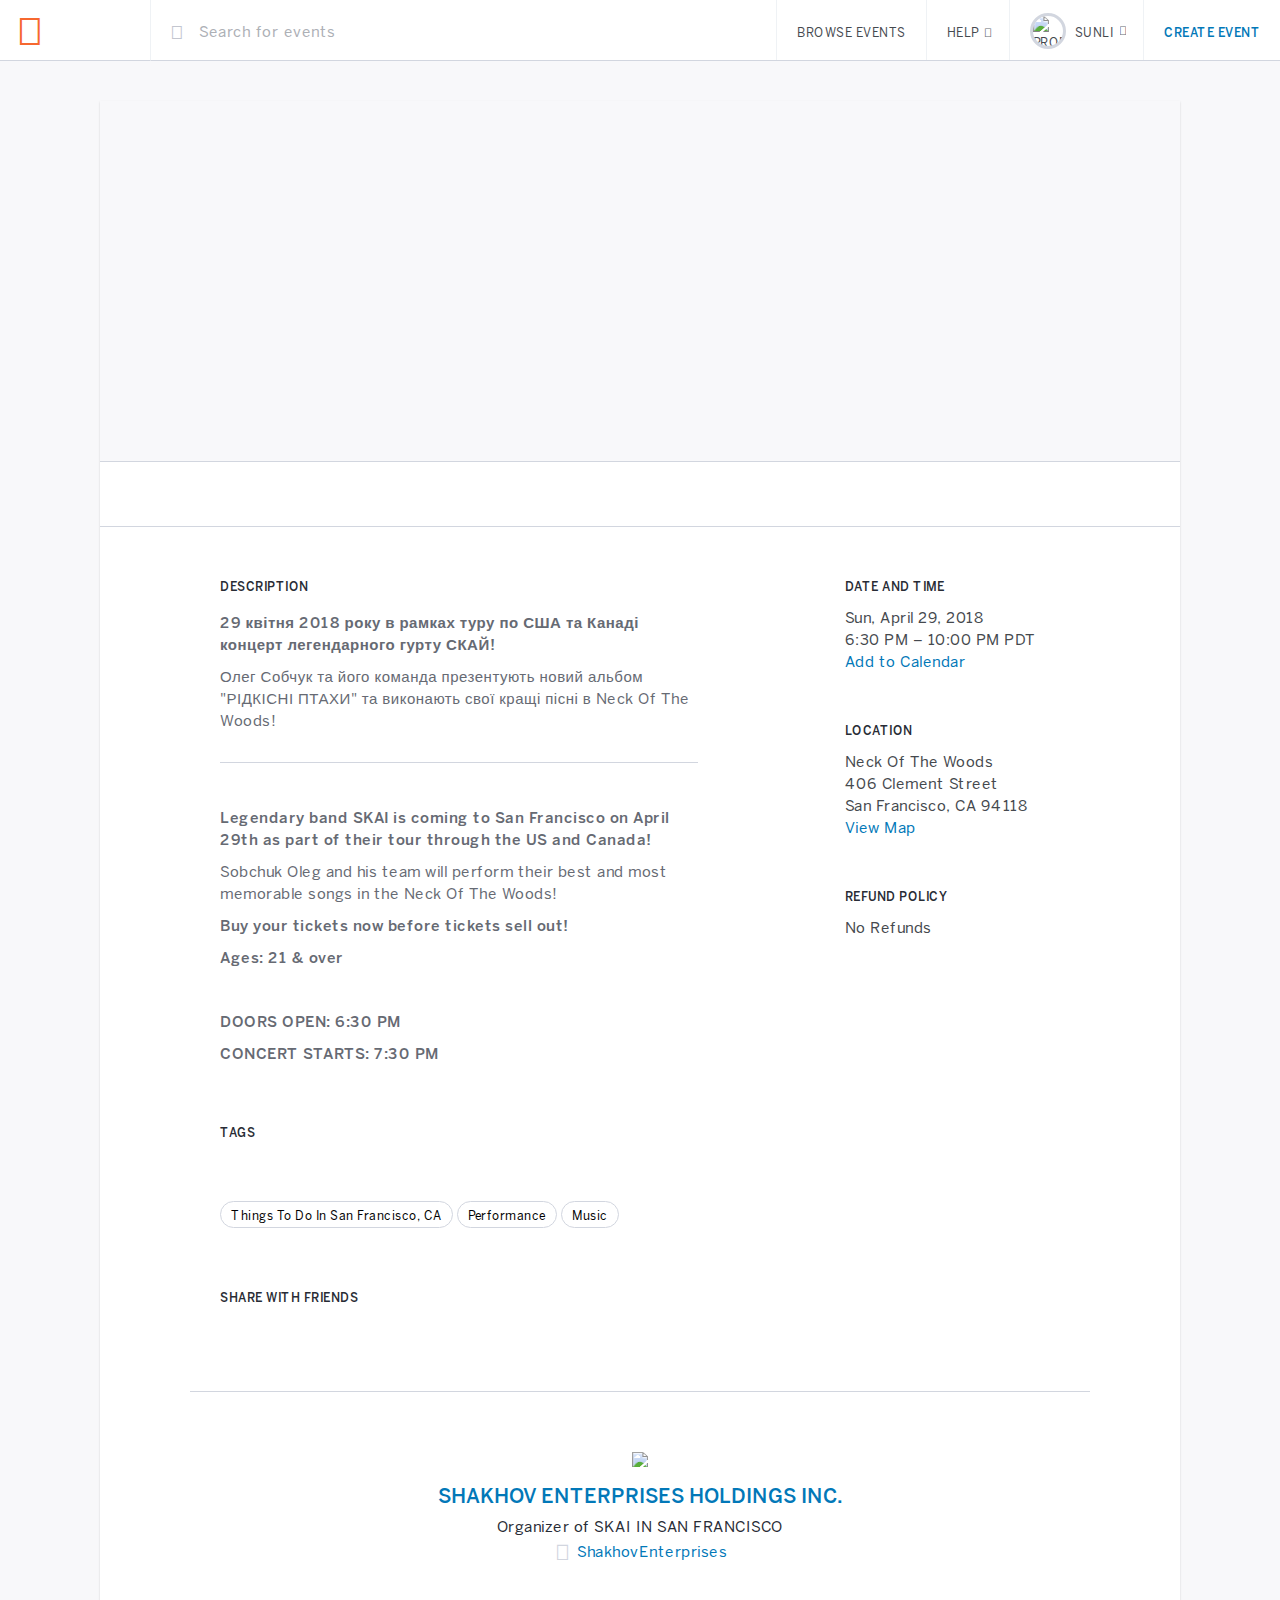
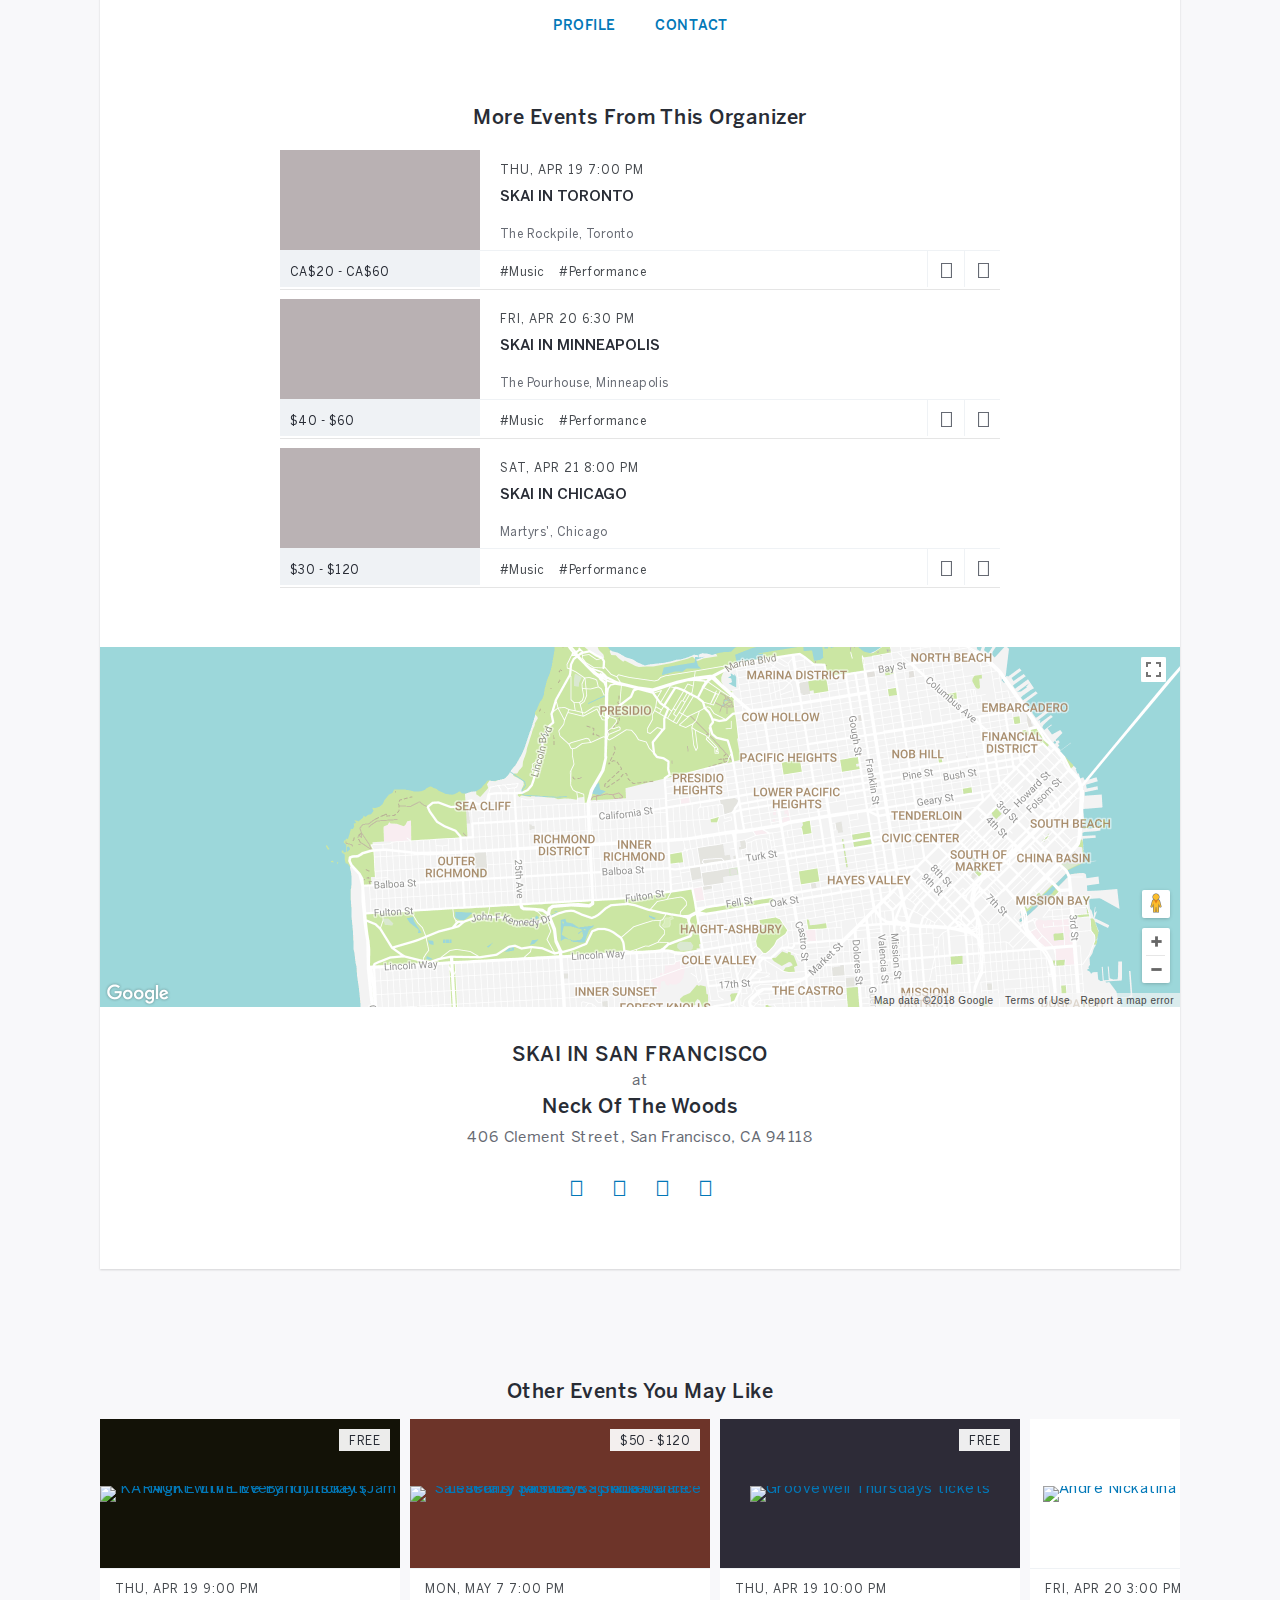
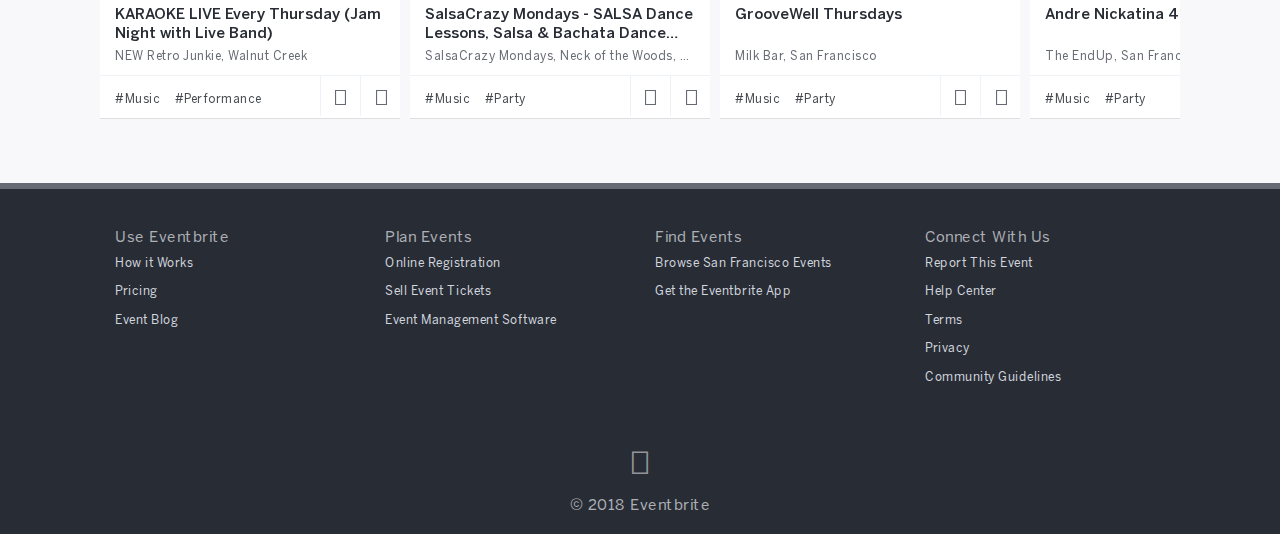
==== index.html @ 11ca57d7 "yay" ====
<!DOCTYPE html>
<!-- saved from url=(0065)https://www.evbqa.com/e/skai-in-san-francisco-tickets-42955014605 -->
<html xmlns="http://www.w3.org/1999/xhtml" xmlns:fb="http://ogp.me/ns/fb#" lang="en-us" class=" font-has-loaded grunticon css-transform-support"><head><meta http-equiv="Content-Type" content="text/html; charset=UTF-8"><link type="text/css" rel="stylesheet" href="./demo_files/css"><style type="text/css">.gm-style .gm-style-cc span,.gm-style .gm-style-cc a,.gm-style .gm-style-mtc div{font-size:10px}
</style><style type="text/css">@media print {  .gm-style .gmnoprint, .gmnoprint {    display:none  }}@media screen {  .gm-style .gmnoscreen, .gmnoscreen {    display:none  }}</style><style type="text/css">.gm-style-pbc{transition:opacity ease-in-out;background-color:rgba(0,0,0,0.45);text-align:center}.gm-style-pbt{font-size:22px;color:white;font-family:Roboto,Arial,sans-serif;position:relative;margin:0;top:50%;-webkit-transform:translateY(-50%);-ms-transform:translateY(-50%);transform:translateY(-50%)}
</style>

<meta http-equiv="X-UA-Compatible" content="IE=edge,chrome=1">
<meta name="viewport" content="initial-scale=1, width=device-width">
<meta name="description" content="Eventbrite - SHAKHOV ENTERPRISES HOLDINGS INC. presents SKAI IN SAN FRANCISCO - Sunday, April 29, 2018 at Neck Of The Woods, San Francisco, CA. Find event and ticket information.">
<meta name="keywords" content="Eventbrite, SKAI IN SAN FRANCISCO, SKAI IN SAN FRANCISCO tickets, SKAI IN SAN FRANCISCO San Francisco, SKAI IN SAN FRANCISCO San Francisco tickets">
<meta http-equiv="Content-Language" content="en">
<link rel="canonical" href="https://www.evbqa.com/e/skai-in-san-francisco-tickets-42955014605">
<link rel="alternate" href="android-app://com.eventbrite.attendee/http/www.eventbrite.com/e/42955014605">
<meta name="y_key" content="d92e23811007b438">
<meta name="msvalidate.01" content="A9AB07B7E430E4608E0BC57AFA5004AA">
<!--
             ++++++++++++++++++++++++++
           ++++++++++++++++++++++++++++++
          +++++++.`               ++++++++
          ++++++++                +++++++++
          ++++++++     ++++++++++++++++++++
          ++++++++     ++++++++++++++++++++
          ++++++++     ++++++++++++++++++++
          ++++++++              +++++++++++
          ++++++++              +++++++++++
          ++++++++     ++++++++++++++++++++
          ++++++++     ++++++++++++++++++++
          ++++++++     ++++++++++++++++++++
          ++++++++                ;++++++++
          ++++++++               .+++++++++
           ++++++++++++++++++++++++++++++
             +++++++++++++++++++++++++
          
Oh hi there, whatcha looking for? Wanna chat about joining our team?
Check us out at https://www.eventbrite.com/careers
-->
<meta name="robots" content="index, follow">
	<link rel="icon" type="image/png" href="https://cdn.evbstatic.com/s3-build/perm_001/ff2fe4/django/images/favicons/qa/favicon-32x32.png" sizes="32x32">
	<link rel="icon" type="image/png" href="https://cdn.evbstatic.com/s3-build/perm_001/e151e6/django/images/favicons/qa/favicon-194x194.png" sizes="194x194">
	<link rel="icon" type="image/png" href="https://cdn.evbstatic.com/s3-build/perm_001/7e18fb/django/images/favicons/qa/favicon-96x96.png" sizes="96x96">
	<link rel="icon" type="image/png" href="https://cdn.evbstatic.com/s3-build/perm_001/f973b1/django/images/favicons/qa/android-chrome-192x192.png" sizes="192x192">
	<link rel="icon" type="image/png" href="https://cdn.evbstatic.com/s3-build/perm_001/0572ae/django/images/favicons/qa/favicon-16x16.png" sizes="16x16">
	<link rel="shortcut icon" href="https://cdn.evbstatic.com/s3-build/perm_001/2ef7a0/django/images/favicons/qa/favicon.ico">
<link rel="apple-touch-icon" sizes="57x57" href="https://cdn.evbstatic.com/s3-build/perm_001/1aab42/django/images/touch_icons/apple-touch-icon-57x57.png">
<link rel="apple-touch-icon" sizes="60x60" href="https://cdn.evbstatic.com/s3-build/perm_001/0ca989/django/images/touch_icons/apple-touch-icon-60x60.png">
<link rel="apple-touch-icon" sizes="72x72" href="https://cdn.evbstatic.com/s3-build/perm_001/35fa6c/django/images/touch_icons/apple-touch-icon-72x72.png">
<link rel="apple-touch-icon" sizes="76x76" href="https://cdn.evbstatic.com/s3-build/perm_001/075c67/django/images/touch_icons/apple-touch-icon-76x76.png">
<link rel="apple-touch-icon" sizes="114x114" href="https://cdn.evbstatic.com/s3-build/perm_001/c544fc/django/images/touch_icons/apple-touch-icon-114x114.png">
<link rel="apple-touch-icon" sizes="120x120" href="https://cdn.evbstatic.com/s3-build/perm_001/d02ee1/django/images/touch_icons/apple-touch-icon-120x120.png">
<link rel="apple-touch-icon" sizes="144x144" href="https://cdn.evbstatic.com/s3-build/perm_001/918a9e/django/images/touch_icons/apple-touch-icon-144x144.png">
<link rel="apple-touch-icon" sizes="152x152" href="https://cdn.evbstatic.com/s3-build/perm_001/c4a5c9/django/images/touch_icons/apple-touch-icon-152x152.png">
<link rel="apple-touch-icon" sizes="180x180" href="https://cdn.evbstatic.com/s3-build/perm_001/1d8fef/django/images/touch_icons/apple-touch-icon-180x180.png">
	<!-- twitter -->
	<meta name="twitter:card" content="summary_large_image">
	<meta name="twitter:site" content="@eventbrite">
	<meta name="twitter:title" content="SKAI IN SAN FRANCISCO">
		<meta name="twitter:description" content="29 квітня 2018 року в рамках туру по США та Канаді концерт легендарного гурту СКАЙ! 
Олег Собчук та його команда презентують новий альбом &quot;РІДКІСНІ ПТАХИ&quot; та виконають свої кращі пісні в Neck Of The Woods!
Legendary band SKAI is coming to San Francisco on April 29th as part of their tour through the US and Canada!
Sobchuk Oleg and his team will perform their best and most memorable songs in the Neck Of The Woods!
Buy your tickets now before tickets sell out!
Ages:  21 &amp; over
DOORS OPEN: 6:30 PM
CONCERT STARTS: 7:30 PM">
		<meta name="twitter:image" content="https://img-dev.evbuc.com/https%3A%2F%2Fcdn.evbuc.com%2Fimages%2F43199416%2F190872985134%2F1%2Foriginal.jpg?w=1000&amp;auto=compress&amp;rect=0%2C20%2C960%2C480&amp;s=52f7a6c6637bb38b697a478285b75fff">
		<meta name="twitter:app:name:iphone" content="Eventbrite">
		<meta name="twitter:app:url:iphone" content="com-eventbrite-attendee://event/42955014605/?referrer=eiosurlxtcar&amp;">
		<meta name="twitter:app:id:iphone" content="487922291">
		<meta name="twitter:app:name:googleplay" content="Eventbrite">
		<meta name="twitter:app:url:googleplay" content="com-eventbrite-attendee://event/42955014605/?referrer=eandurlxtcar&amp;">
		<meta name="twitter:app:id:googleplay" content="com.eventbrite.attendee">
	<!-- Shared Facebook Tags -->
		<meta property="fb:app_id" content="182675378452469">
	<meta property="og:site_name" content="Eventbrite">
		<meta property="og:image" content="https://img-dev.evbuc.com/https%3A%2F%2Fcdn.evbuc.com%2Fimages%2F43199416%2F190872985134%2F1%2Foriginal.jpg?w=1000&amp;auto=compress&amp;rect=0%2C20%2C960%2C480&amp;s=52f7a6c6637bb38b697a478285b75fff">
	<meta property="og:title" content="SKAI IN SAN FRANCISCO">
		<meta property="og:description" content="29 квітня 2018 року в рамках туру по США та Канаді концерт легендарного гурту СКАЙ! 
Олег Собчук та його команда презентують новий альбом &quot;РІДКІСНІ ПТАХИ&quot; та виконають свої кращі пісні в Neck Of The Woods!
Legendary band SKAI is coming to San Francisco on April 29th as part of their tour through the US and Canada!
Sobchuk Oleg and his team will perform their best and most memorable songs in the Neck Of The Woods!
Buy your tickets now before tickets sell out!
Ages:  21 &amp; over
DOORS OPEN: 6:30 PM
CONCERT STARTS: 7:30 PM">
	<meta property="og:url" content="https://www.evbqa.com/e/42955014605?aff=efbneb">
		<meta property="og:type" content="events.event">
	<!-- Unique Facebook Tags -->
	<meta property="og:determiner" content="an">
	<meta property="og:locale" content="en_US">
		<meta property="event:location:latitude" content="37.7831219">
		<meta property="event:location:longitude" content="-122.4637525">
		<meta property="event:start_time" content="2018-04-29T18:30:00-07:00">
		<meta property="event:end_time" content="2018-04-29T22:00:00-07:00">
	<!-- Applications -->
	<meta property="al:ios:app_name" content="Eventbrite">
	<meta property="al:ios:url" content="com-eventbrite-attendee://event/42955014605/?referrer=eiosurlxfbk&amp;">
	<meta property="al:ios:app_store_id" content="487922291">
	<meta property="al:android:app_name" content="Eventbrite">
	<meta property="al:android:url" content="com-eventbrite-attendee://event/42955014605/?referrer=eandurlxfbk&amp;">
	<meta property="al:android:package" content="com.eventbrite.attendee">
	<!-- ios banner -->
	<meta name="apple-itunes-app" content="app-id=487922291, affiliate-data=10lptH, app-argument=com-eventbrite-attendee://event/42955014605/?referrer=eiosurlxbanr&amp;">
	<!-- android -->
	<!-- ios banner -->
	<link rel="alternate" href="android-app://com.eventbrite.attendee/com-eventbrite-attendee/event/42955014605/?referrer=eandurlxgoog&amp;">
		<!-- Slack Unfurling -->
		<meta name="twitter:label1" value="Where">
		<meta name="twitter:data1" value="406 Clement Street, San Francisco, CA 94118">
		<meta name="twitter:label2" value="When">
		<meta name="twitter:data2" value="Sun, Apr 29, 2018 at 6:30 PM">
	<link rel="alternate" type="text/calendar" title="iCalendar" href="https://www.evbqa.com/calendar?eid=42955014605&amp;calendar=ical">
		<title>SKAI IN SAN FRANCISCO Tickets, Sun, Apr 29, 2018 at 6:30 PM | Eventbrite</title>
<link rel="stylesheet" href="./demo_files/icons.data.svg.css" media="all"><script type="text/javascript" async="" src="./demo_files/js"></script><script type="text/javascript" async="" src="./demo_files/recaptcha__en.js"></script><script type="text/javascript" async="" src="./demo_files/js(1)"></script><script async="" src="./demo_files/analytics.js"></script><script type="text/javascript" defer="" src="./demo_files/ga.js"></script><script type="text/javascript">
	window.BENTON_PROPERTIES = {
		'src': 'https://cdn.evbstatic.com/s3-build/perm_001/598e84/django/js/src/eb/fonts/benton.js',
		'oldVersions': ['EB.fonts.benton.10-26-2016'],
		'version': 'EB.fonts.benton.11-29-2016'
	};
</script>
<script type="text/javascript" charset="utf-8" crossorigin="anonymous">!function(a,b){if(a.EB=a.EB||{},EB.renderFonts=function(a){for(var c="",d=b.createElement("style"),e=0,f;f=a[e];e++)c+="@font-face{font-family:'Benton Sans';font-weight:"+f.weight+";font-style:"+f.style+";src:url(data:application/font-woff;base64,"+f.base64+") format('woff');}";d.styleSheet&&!d.sheet?d.styleSheet.cssText=c:d.appendChild(b.createTextNode(c)),b.getElementsByTagName("head")[0].appendChild(d),b.documentElement.className+=" font-has-loaded"},EB.readWriteFontFromLocalStorage=function(a){for(var c=0;c<a.BENTON_PROPERTIES.oldVersions.length;c++)localStorage.removeItem(a.BENTON_PROPERTIES.oldVersions[c]);var d=JSON.parse(localStorage.getItem(a.BENTON_PROPERTIES.version));if(d)EB.renderFonts(d);else{EB.shouldRenderFonts=!0;var e=b.createElement("script");e.src=a.BENTON_PROPERTIES.src,b.getElementsByTagName("head")[0].appendChild(e),setTimeout(function(){EB.shouldRenderFonts=!1},3e3)}},a.localStorage)try{localStorage.setItem("localStorage",1),localStorage.removeItem("localStorage"),EB.readWriteFontFromLocalStorage(a)}catch(c){Storage.prototype._setItem=Storage.prototype.setItem,Storage.prototype.setItem=function(){}}}(window,document);
//# sourceMappingURL=benton.js.map</script><style>@font-face{font-family:'Benton Sans';font-weight:400;font-style:normal;src:url([data-uri]) format('woff');}@font-face{font-family:'Benton Sans';font-weight:200;font-style:normal;src:url([data-uri]) format('woff');}@font-face{font-family:'Benton Sans';font-weight:400;font-style:italic;src:url([data-uri]) format('woff');}@font-face{font-family:'Benton Sans';font-weight:600;font-style:normal;src:url([data-uri]) format('woff');}</style>
	<script src="./demo_files/lux.js" async="" defer=""></script>
	<script>
		LUX=(function(){var a=("undefined"!==typeof(LUX)&&"undefined"!==typeof(LUX.gaMarks)?LUX.gaMarks:[]);var d=("undefined"!==typeof(LUX)&&"undefined"!==typeof(LUX.gaMeasures)?LUX.gaMeasures:[]);var h="LUX_start";var j=window.performance;var k=("undefined"!==typeof(LUX)&&LUX.ns?LUX.ns:(Date.now?Date.now():+(new Date())));if(j&&j.timing&&j.timing.navigationStart){k=j.timing.navigationStart}function e(){if(j){if(j.now){return j.now()}else{if(j.webkitNow){return j.now()}else{if(j.msNow){return j.now()}else{if(j.mozNow){return j.now()}}}}}var m=Date.now?Date.now():+(new Date());return m-k}function b(m){if(j){if(j.mark){return j.mark(m)}else{if(j.webkitMark){return j.webkitMark(m)}}}a.push({name:m,entryType:"mark",startTime:e(),duration:0});return}function l(o,s,m){if("undefined"===typeof(s)&&g(h)){s=h}if(j){if(j.measure){if(s){if(m){return j.measure(o,s,m)}else{return j.measure(o,s)}}else{return j.measure(o)}}else{if(j.webkitMeasure){return j.webkitMeasure(o,s,m)}}}var q=0,n=e();if(s){var r=g(s);if(r){q=r.startTime}else{if(j&&j.timing&&j.timing[s]){q=j.timing[s]-j.timing.navigationStart}else{return}}}if(m){var p=g(m);if(p){n=p.startTime}else{if(j&&j.timing&&j.timing[m]){n=j.timing[m]-j.timing.navigationStart}else{return}}}d.push({name:o,entryType:"measure",startTime:q,duration:(n-q)});return}function g(m){return c(m,f())}function c(p,o){for(i=o.length-1;i>=0;i--){var n=o[i];if(p===n.name){return n}}return undefined}function f(){if(j){if(j.getEntriesByType){return j.getEntriesByType("mark")}else{if(j.webkitGetEntriesByType){return j.webkitGetEntriesByType("mark")}}}return a}return{mark:b,measure:l,gaMarks:a,gaMeasures:d}})();LUX.ns=(Date.now?Date.now():+(new Date()));LUX.ac=[];LUX.cmd=function(a){LUX.ac.push(a)};
		// Sample rate comes from taking our monthly page views (around 200 million) and escale it down to the available checks (10 million), so it would be 4%
		LUX.samplerate = 3;
	</script>
			<link rel="stylesheet" type="text/css" href="./demo_files/base_styles.css">
			<link rel="stylesheet" type="text/css" href="./demo_files/global_header.css">
			<link rel="stylesheet" type="text/css" href="./demo_files/secondary_footer.css">
			<!-- Grunticon related code -->
<script type="text/javascript">
	// Grunticon loader snippet (feature detection)
!function(){function e(e,n,t){"use strict";var o=window.document.createElement("link"),r=n||window.document.getElementsByTagName("script")[0],a=window.document.styleSheets;return o.rel="stylesheet",o.href=e,o.media="only x",r.parentNode.insertBefore(o,r),o.onloadcssdefined=function(e){for(var n,t=0;t<a.length;t++)a[t].href&&a[t].href===o.href&&(n=!0);n?e():setTimeout(function(){o.onloadcssdefined(e)})},o.onloadcssdefined(function(){o.media=t||"all"}),o}function n(e,n){e.onload=function(){e.onload=null,n&&n.call(e)},"isApplicationInstalled"in navigator&&"onloadcssdefined"in e&&e.onloadcssdefined(n)}!function(t){var o=function(r,a){"use strict";if(r&&3===r.length){var i=t.navigator,c=t.document,s=t.Image,d=!(!c.createElementNS||!c.createElementNS("http://www.w3.org/2000/svg","svg").createSVGRect||!c.implementation.hasFeature("http://www.w3.org/TR/SVG11/feature#Image","1.1")||t.opera&&-1===i.userAgent.indexOf("Chrome")||-1!==i.userAgent.indexOf("Series40")),l=new s;l.onerror=function(){o.method="png",o.href=r[2],e(r[2])},l.onload=function(){var t=1===l.width&&1===l.height,i=r[t&&d?0:t?1:2];t&&d?o.method="svg":t?o.method="datapng":o.method="png",o.href=i,n(e(i),a)},l.src="[data-uri]",c.documentElement.className+=" grunticon"}};o.loadCSS=e,o.onloadCSS=n,t.grunticon=o}(this),function(e,n){"use strict";var t=n.document,o="grunticon:",r=function(e){if(t.attachEvent?"complete"===t.readyState:"loading"!==t.readyState)e();else{var n=!1;t.addEventListener("readystatechange",function(){n||(n=!0,e())},!1)}},a=function(e){return n.document.querySelector('link[href$="'+e+'"]')},i=function(e){var n,t,r,a,i,c,s={};if(n=e.sheet,!n)return s;t=n.cssRules?n.cssRules:n.rules;for(var d=0;d<t.length;d++)r=t[d].cssText,a=o+t[d].selectorText,i=r.split(");")[0].match(/US\-ASCII\,([^"']+)/),i&&i[1]&&(c=decodeURIComponent(i[1]),s[a]=c);return s},c=function(e){var n,r,a,i;a="data-grunticon-embed";for(var c in e){i=c.slice(o.length);try{n=t.querySelectorAll(i)}catch(s){continue}r=[];for(var d=0;d<n.length;d++)null!==n[d].getAttribute(a)&&r.push(n[d]);if(r.length)for(d=0;d<r.length;d++)r[d].innerHTML=e[c],r[d].style.backgroundImage="none",r[d].removeAttribute(a)}return r},s=function(e){};e.embedIcons=c,e.getCSS=a,e.getIcons=i,e.ready=r,e.svgLoadedCallback=s,e.embedSVG=s}(grunticon,this)}();
	// Grunticon conditional loader
	// Loads one of the following styles depending on the browser's support
	grunticon([
		'https://cdn.evbstatic.com/s3-build/perm_001/d52021/django/css/images/grunticons/styles/icons.data.svg.css',
		'https://cdn.evbstatic.com/s3-build/perm_001/fa8555/django/css/images/grunticons/styles/icons.data.png.css',
		'https://cdn.evbstatic.com/s3-build/perm_001/49889d/django/css/images/grunticons/styles/icons.fallback.css'
		], grunticon.svgLoadedCallback);
</script>
<noscript>&lt;link rel="stylesheet" type="text/css" href="https://cdn.evbstatic.com/s3-build/23406-master_16.04-9350937/django/css/images/grunticons/styles/icons.fallback.css" /&gt;</noscript>
<!-- End of Grunticon related code -->
	<link rel="stylesheet" type="text/css" href="./demo_files/bundle.css">
			<script type="text/javascript" charset="utf-8" crossorigin="anonymous">(function(w, d) {
	'use strict';
	var html = d.documentElement,
		hasBrowserSupport,
		featureCount,
		features = ['transform'], // Array of CSS features you want to detect
		featureLength = features.length;
	hasBrowserSupport = function(prop) {
		var div = document.createElement('div'),
			vendors = 'Khtml Ms O Moz Webkit'.split(' '),
			len = vendors.length;
		if ( prop in div.style ) {
			return true;
		}
		prop = prop.replace(/^[a-z]/, function(val) {
			return val.toUpperCase();
		});
		while(len--) {
			if ( vendors[len] + prop in div.style ) {
				// browser supports box-shadow. Do what you need.  
				// Or use a bang (!) to test if the browser doesn't.  
				return true;
			}
		}
		return false;
	};
	for (featureCount = 0; featureCount < featureLength; featureCount++) {
		html.className += (hasBrowserSupport(features[featureCount]) ? ' css-' + features[featureCount].toLowerCase() + '-support' : '');
	}
})(window, document, undefined);
</script>
		<script type="text/javascript">
		//<![CDATA[
		(function() {
			var ga = document.createElement('script'); ga.type = 'text/javascript'; ga.defer = true;
			ga.src = ('https:' == document.location.protocol ? 'https://ssl' : 'http://www') + '.google-analytics.com/ga.js';
			var s = document.getElementsByTagName('script')[0]; s.parentNode.insertBefore(ga, s);
		})();
		var _gaq = _gaq || [];
		//]]>
		</script>
		<script>
			(function(i,s,o,g,r,a,m){i['GoogleAnalyticsObject']=r;i[r]=i[r]||function(){
			(i[r].q=i[r].q||[]).push(arguments)},i[r].l=1*new Date();a=s.createElement(o),
			m=s.getElementsByTagName(o)[0];a.async=1;a.src=g;m.parentNode.insertBefore(a,m)
		})(window,document,'script','//www.google-analytics.com/analytics.js','ga');
			ga('create', 'UA-141520-20','auto', {'allowLinker': true, 'useAmpClientId': true}, {'userId': '32958c2d_fb5c9b8e6220388c9bf10945aa03f8a1'});
			ga('set', 'forceSSL', true);
			ga('require', 'GTM-TQNBR5M');
			// Optimizely Universal Analytics Integration
			window.optimizely = window.optimizely || [];
			window.optimizely.push("activateUniversalAnalytics");
		</script>
	<style type="text/css"></style><script type="text/javascript" charset="utf-8" async="" data-requirecontext="_" data-requiremodule="grylls_config" src="./demo_files/grylls_config.js"></script><script type="text/javascript" charset="utf-8" async="" data-requirecontext="_" data-requiremodule="grylls" src="./demo_files/grylls.js"></script><style type="text/css">.fb_hidden{position:absolute;top:-10000px;z-index:10001}.fb_reposition{overflow:hidden;position:relative}.fb_invisible{display:none}.fb_reset{background:none;border:0;border-spacing:0;color:#000;cursor:auto;direction:ltr;font-family:"lucida grande", tahoma, verdana, arial, sans-serif;font-size:11px;font-style:normal;font-variant:normal;font-weight:normal;letter-spacing:normal;line-height:1;margin:0;overflow:visible;padding:0;text-align:left;text-decoration:none;text-indent:0;text-shadow:none;text-transform:none;visibility:visible;white-space:normal;word-spacing:normal}.fb_reset>div{overflow:hidden}.fb_link img{border:none}@keyframes fb_transform{from{opacity:0;transform:scale(.95)}to{opacity:1;transform:scale(1)}}.fb_animate{animation:fb_transform .3s forwards}
.fb_dialog{background:rgba(82, 82, 82, .7);position:absolute;top:-10000px;z-index:10001}.fb_reset .fb_dialog_legacy{overflow:visible}.fb_dialog_advanced{padding:10px;border-radius:8px}.fb_dialog_content{background:#fff;color:#333}.fb_dialog_close_icon{background:url(https://static.xx.fbcdn.net/rsrc.php/v3/yq/r/IE9JII6Z1Ys.png) no-repeat scroll 0 0 transparent;cursor:pointer;display:block;height:15px;position:absolute;right:18px;top:17px;width:15px}.fb_dialog_mobile .fb_dialog_close_icon{top:5px;left:5px;right:auto}.fb_dialog_padding{background-color:transparent;position:absolute;width:1px;z-index:-1}.fb_dialog_close_icon:hover{background:url(https://static.xx.fbcdn.net/rsrc.php/v3/yq/r/IE9JII6Z1Ys.png) no-repeat scroll 0 -15px transparent}.fb_dialog_close_icon:active{background:url(https://static.xx.fbcdn.net/rsrc.php/v3/yq/r/IE9JII6Z1Ys.png) no-repeat scroll 0 -30px transparent}.fb_dialog_loader{background-color:#f6f7f9;border:1px solid #606060;font-size:24px;padding:20px}.fb_dialog_top_left,.fb_dialog_top_right,.fb_dialog_bottom_left,.fb_dialog_bottom_right{height:10px;width:10px;overflow:hidden;position:absolute}.fb_dialog_top_left{background:url(https://static.xx.fbcdn.net/rsrc.php/v3/ye/r/8YeTNIlTZjm.png) no-repeat 0 0;left:-10px;top:-10px}.fb_dialog_top_right{background:url(https://static.xx.fbcdn.net/rsrc.php/v3/ye/r/8YeTNIlTZjm.png) no-repeat 0 -10px;right:-10px;top:-10px}.fb_dialog_bottom_left{background:url(https://static.xx.fbcdn.net/rsrc.php/v3/ye/r/8YeTNIlTZjm.png) no-repeat 0 -20px;bottom:-10px;left:-10px}.fb_dialog_bottom_right{background:url(https://static.xx.fbcdn.net/rsrc.php/v3/ye/r/8YeTNIlTZjm.png) no-repeat 0 -30px;right:-10px;bottom:-10px}.fb_dialog_vert_left,.fb_dialog_vert_right,.fb_dialog_horiz_top,.fb_dialog_horiz_bottom{position:absolute;background:#525252;filter:alpha(opacity=70);opacity:.7}.fb_dialog_vert_left,.fb_dialog_vert_right{width:10px;height:100%}.fb_dialog_vert_left{margin-left:-10px}.fb_dialog_vert_right{right:0;margin-right:-10px}.fb_dialog_horiz_top,.fb_dialog_horiz_bottom{width:100%;height:10px}.fb_dialog_horiz_top{margin-top:-10px}.fb_dialog_horiz_bottom{bottom:0;margin-bottom:-10px}.fb_dialog_iframe{line-height:0}.fb_dialog_content .dialog_title{background:#6d84b4;border:1px solid #365899;color:#fff;font-size:14px;font-weight:bold;margin:0}.fb_dialog_content .dialog_title>span{background:url(https://static.xx.fbcdn.net/rsrc.php/v3/yd/r/Cou7n-nqK52.gif) no-repeat 5px 50%;float:left;padding:5px 0 7px 26px}body.fb_hidden{-webkit-transform:none;height:100%;margin:0;overflow:visible;position:absolute;top:-10000px;left:0;width:100%}.fb_dialog.fb_dialog_mobile.loading{background:url(https://static.xx.fbcdn.net/rsrc.php/v3/ya/r/3rhSv5V8j3o.gif) white no-repeat 50% 50%;min-height:100%;min-width:100%;overflow:hidden;position:absolute;top:0;z-index:10001}.fb_dialog.fb_dialog_mobile.loading.centered{width:auto;height:auto;min-height:initial;min-width:initial;background:none}.fb_dialog.fb_dialog_mobile.loading.centered #fb_dialog_loader_spinner{width:100%}.fb_dialog.fb_dialog_mobile.loading.centered .fb_dialog_content{background:none}.loading.centered #fb_dialog_loader_close{color:#fff;display:block;padding-top:20px;clear:both;font-size:18px}#fb-root #fb_dialog_ipad_overlay{background:rgba(0, 0, 0, .45);position:absolute;bottom:0;left:0;right:0;top:0;width:100%;min-height:100%;z-index:10000}#fb-root #fb_dialog_ipad_overlay.hidden{display:none}.fb_dialog.fb_dialog_mobile.loading iframe{visibility:hidden}.fb_dialog_content .dialog_header{-webkit-box-shadow:white 0 1px 1px -1px inset;background:-webkit-gradient(linear, 0% 0%, 0% 100%, from(#738ABA), to(#2C4987));border-bottom:1px solid;border-color:#1d4088;color:#fff;font:14px Helvetica, sans-serif;font-weight:bold;text-overflow:ellipsis;text-shadow:rgba(0, 30, 84, .296875) 0 -1px 0;vertical-align:middle;white-space:nowrap}.fb_dialog_content .dialog_header table{-webkit-font-smoothing:subpixel-antialiased;height:43px;width:100%}.fb_dialog_content .dialog_header td.header_left{font-size:12px;padding-left:5px;vertical-align:middle;width:60px}.fb_dialog_content .dialog_header td.header_right{font-size:12px;padding-right:5px;vertical-align:middle;width:60px}.fb_dialog_content .touchable_button{background:-webkit-gradient(linear, 0% 0%, 0% 100%, from(#4966A6), color-stop(.5, #355492), to(#2A4887));border:1px solid #29487d;-webkit-background-clip:padding-box;-webkit-border-radius:3px;-webkit-box-shadow:rgba(0, 0, 0, .117188) 0 1px 1px inset, rgba(255, 255, 255, .167969) 0 1px 0;display:inline-block;margin-top:3px;max-width:85px;line-height:18px;padding:4px 12px;position:relative}.fb_dialog_content .dialog_header .touchable_button input{border:none;background:none;color:#fff;font:12px Helvetica, sans-serif;font-weight:bold;margin:2px -12px;padding:2px 6px 3px 6px;text-shadow:rgba(0, 30, 84, .296875) 0 -1px 0}.fb_dialog_content .dialog_header .header_center{color:#fff;font-size:16px;font-weight:bold;line-height:18px;text-align:center;vertical-align:middle}.fb_dialog_content .dialog_content{background:url(https://static.xx.fbcdn.net/rsrc.php/v3/y9/r/jKEcVPZFk-2.gif) no-repeat 50% 50%;border:1px solid #555;border-bottom:0;border-top:0;height:150px}.fb_dialog_content .dialog_footer{background:#f6f7f9;border:1px solid #555;border-top-color:#ccc;height:40px}#fb_dialog_loader_close{float:left}.fb_dialog.fb_dialog_mobile .fb_dialog_close_button{text-shadow:rgba(0, 30, 84, .296875) 0 -1px 0}.fb_dialog.fb_dialog_mobile .fb_dialog_close_icon{visibility:hidden}#fb_dialog_loader_spinner{animation:rotateSpinner 1.2s linear infinite;background-color:transparent;background-image:url(https://static.xx.fbcdn.net/rsrc.php/v3/yD/r/t-wz8gw1xG1.png);background-repeat:no-repeat;background-position:50% 50%;height:24px;width:24px}@keyframes rotateSpinner{0%{transform:rotate(0deg)}100%{transform:rotate(360deg)}}
.fb_iframe_widget{display:inline-block;position:relative}.fb_iframe_widget span{display:inline-block;position:relative;text-align:justify}.fb_iframe_widget iframe{position:absolute}.fb_iframe_widget_fluid_desktop,.fb_iframe_widget_fluid_desktop span,.fb_iframe_widget_fluid_desktop iframe{max-width:100%}.fb_iframe_widget_fluid_desktop iframe{min-width:220px;position:relative}.fb_iframe_widget_lift{z-index:1}.fb_hide_iframes iframe{position:relative;left:-10000px}.fb_iframe_widget_loader{position:relative;display:inline-block}.fb_iframe_widget_fluid{display:inline}.fb_iframe_widget_fluid span{width:100%}.fb_iframe_widget_loader iframe{min-height:32px;z-index:2;zoom:1}.fb_iframe_widget_loader .FB_Loader{background:url(https://static.xx.fbcdn.net/rsrc.php/v3/y9/r/jKEcVPZFk-2.gif) no-repeat;height:32px;width:32px;margin-left:-16px;position:absolute;left:50%;z-index:4}
.fb_customer_chat_bounce_in{animation-duration:250ms;animation-name:fb_bounce_in}.fb_customer_chat_bounce_out{animation-duration:250ms;animation-name:fb_fade_out}.fb_invisible_flow{display:inherit;height:0;overflow-x:hidden;width:0}.fb_mobile_overlay_active{background-color:#fff;height:100%;overflow:hidden;position:fixed;visibility:hidden;width:100%}@keyframes fb_fade_out{from{opacity:1}to{opacity:0}}@keyframes fb_bounce_in{0%{opacity:0;transform:scale(.8, .8);transform-origin:100% 100%}10%{opacity:.1}20%{opacity:.2}30%{opacity:.3}40%{opacity:.4}50%{opacity:.5}60%{opacity:.6}70%{opacity:.7}80%{opacity:.8;transform:scale(1.03, 1.03)}90{opacity:.9}100%{opacity:1;transform:scale(1, 1)}}</style><script type="text/javascript" charset="UTF-8" src="./demo_files/common.js"></script><script type="text/javascript" charset="UTF-8" src="./demo_files/map.js"></script><script type="text/javascript" charset="UTF-8" src="./demo_files/util.js"></script><script type="text/javascript" charset="UTF-8" src="./demo_files/marker.js"></script><style type="text/css">.gm-style {
        font: 400 11px Roboto, Arial, sans-serif;
        text-decoration: none;
      }
      .gm-style img { max-width: none; }</style><script type="text/javascript" charset="UTF-8" src="./demo_files/onion.js"></script><script type="text/javascript" charset="UTF-8" src="./demo_files/controls.js"></script><script type="text/javascript" charset="UTF-8" src="./demo_files/overlay.js"></script><script type="text/javascript" charset="UTF-8" src="./demo_files/usage.js"></script><script type="text/javascript" charset="UTF-8" src="./demo_files/stats.js"></script></head>
	<body id="event-page" class="js-d-track-event-links js-listing-page" data-automation="listing2014" data-event-id="42955014605" data-backend-type="SOA" data-should-track-event-view="true" data-should-fire-tracking-beacon="true" data-static-event-cache="false" dorsal-guid="81a49d3c-94a3-6272-9401-74d451d7fcef" data-xd-wired="track-event-links">
	<div id="auth-modalv2"></div>
<header>
<a class="skip-links js-d-skip-links" href="https://www.evbqa.com/e/skai-in-san-francisco-tickets-42955014605#skip-heading" dorsal-guid="08bd5fb8-84e5-2e70-cc8d-c522939054d2" data-xd-wired="skip-links">Skip Main Navigation</a>
<div class="js-create-banner-experiment"></div>
<div id="global-header" class="global-header-container logged-in consumer-header" data-role="header" data-id="main-header" data-automation="global-header">
	<div class="global-header js-global-header">
		<div class="major">
			<a class="eb-logo js-d-track-link" href="https://www.evbqa.com/" data-event-action="LogoHome" data-event-category="header" data-event-label="listing" dorsal-guid="f8b56fa8-78c6-f76c-58d8-260241b795a6" data-xd-wired="track-link">
				<i class="ico-eventbrite-wordmark ico--color-brand-orange ico--large"></i>
				<span class="is-hidden-accessible">Eventbrite</span>
			</a>
			<div class="gh-dd header-search">
				<form action="https://www.evbqa.com/d/" method="GET" class="responsive-form " id="search-autocomplete">
					<div class="search-autocomplete js-header-search-autocomplete is-init">
							<a href="https://www.evbqa.com/e/skai-in-san-francisco-tickets-42955014605#" class="hide-large js-header-search-icon mobile-action-b " title="Search">
								<i class="ico-search-v2 header-search-icon"></i>
								<span class="is-hidden-accessible">Search menu</span>
							</a>
							<div class="search-autocomplete__query-input js-search-query-area show-large">
								<div class="responsive-form__input--icon js-d-clearable-input" dorsal-guid="0248a332-f734-a980-89eb-514c5a6efa77" data-xd-wired="clearable-input">
									<label for="q" class="is-hidden-accessible">Search for events</label>
									<div class="responsive-form__input--icon__container show-large">
										<i class="ico-search-v2 js-search-query-icon"></i>
									</div>
									<input type="search" class="js-search-query-input ui-autocomplete-input" data-automation="search-input" id="q" name="q" placeholder="Search for events" data-role="none" autocomplete="off" role="textbox" aria-autocomplete="list" aria-haspopup="true">
									<button class="directory-search js-directory-search btn btn--brite is-hidden">
										<i class="ico-search-v2"></i>
									</button>
								<div class="responsive-form__input--icon__container close-button hide-large is-hidden">
    <a href="https://www.evbqa.com/e/skai-in-san-francisco-tickets-42955014605#" class="js-clear-input">
        <i class="ico-cross"></i><span class="is-hidden-accessible">x</span>
    </a>
</div></div>
							</div>
					<ul class="ui-autocomplete ui-menu ui-widget ui-widget-content ui-corner-all" role="listbox" aria-activedescendant="ui-active-menuitem" style="z-index: 3; display: none;"></ul></div>
					<input type="hidden" name="mode" value="search">
				</form>
			</div>
		</div>
		<div class="minor" role="navigation">
			<div class="gh-dd global-header__browse-events show-large text--truncated  js-gh-browse-events">
				<a href="https://www.evbqa.com/d/local/events/" class="js-gh-dd-link header-link gh-discover js-d-track-link js-xd-janus-checkpoint-link" data-checkpoint-name="discover_header_link_clicked" data-event-action="Discover" data-event-category="header" data-event-label="listing" dorsal-guid="ee601dc0-fa96-a677-c4db-d7232b4a1f02" data-xd-wired="track-link">
					Browse Events
				</a>
			</div>
			<div class="gh-dd gh-help-box js-gh-dd">
				<a class="header-link gh-help js-gh-action" href="https://www.evbqa.com/support" data-automation="helpcenter-link" aria-controls="gh-help-list" aria-haspopup="true" aria-expanded="false">Help <i class="ico-arrow-tail-down"></i></a>
				<div class="gh-dd-menu on-right js-gh-dd-menu" id="gh-help-list" aria-hidden="true" aria-expanded="false" role="group" data-automation="global-header-help-dropdown">
					<ul class="list list--has-highlight">
								<li><a href="https://www.evbqa.com/how-it-works/" class="js-d-track-link" target="_blank" data-event-action="HelpArticle" data-event-category="header" data-event-label="HowItWorks" dorsal-guid="5f709bfb-d4e3-7b93-fe85-a12f9ef796ef" data-xd-wired="track-link">
									How it works
									</a>
								</li>
								<li><a href="https://www.evbqa.com/fees/" class="js-d-track-link" target="_blank" data-event-action="HelpArticle" data-event-category="header" data-event-label="WhatItCosts" dorsal-guid="af363942-885d-4a6e-a76a-e3b0cdf8d51f" data-xd-wired="track-link">
									What does it cost to create an event?
									</a>
								</li>
								<li><a href="https://www.evbqa.com/support/articleredirect?anum=3776" class="js-d-track-link" target="_blank" data-event-action="HelpArticle" data-event-category="header" data-event-label="WhereToFind" dorsal-guid="444c4dc4-a003-bba4-024d-787506e2c19a" data-xd-wired="track-link">
									Where are my tickets?
									</a>
								</li>
								<li><a href="https://www.evbqa.com/support/articleredirect?anum=3275" class="js-d-track-link" target="_blank" data-event-action="HelpArticle" data-event-category="header" data-event-label="HowToContact" dorsal-guid="ce87d524-cae4-66a1-fdbb-bcd070ff9e2b" data-xd-wired="track-link">
									How to contact the event organizer
									</a>
								</li>
						<li class="list--with-divider-top">
							<a class="help-link js-d-track-link" target="_blank" data-event-action="HelpArticle" data-event-category="header" data-event-label="Help Center" href="https://www.evbqa.com/support" dorsal-guid="4d969fbb-75b1-1dd9-3c32-d93964c0f182" data-xd-wired="track-link">
								Help Center
							</a>
						</li>
					</ul>
				</div>
			</div>
			<div class="gh-dd gh-profile-box js-gh-dd">
				<a class="header-link user-avatar js-gh-action user-avatar-with-img" onclick="if (!window[&#39;_EB_GLOBAL_HEADER_INITED&#39;]) { document.getElementById(&#39;js-global-nav-account-menu&#39;).className += &#39; js-gh-dd-menu--show&#39;; return false; }" href="https://www.evbqa.com/account/" data-automation="global-nav-user-avatar" aria-controls="js-global-nav-account-menu" aria-haspopup="true" aria-expanded="false">
					<img class="user-avatar-image image--circle" src="./demo_files/https_%2F%2Fcdn.evbuc.com%2Fimages%2F13082563%2F25962416601%2F1%2Foriginal.jpg" alt="Profile Image">
					<span class="user-name" data-automation="global-nav-user-name"> Sunli</span>
					<i class="user-name ico-arrow-tail-down"></i>
				</a>
				<div class="gh-dd-menu on-right js-gh-dd-menu" id="js-global-nav-account-menu" aria-hidden="true" aria-expanded="false" role="group" data-automation="global-nav-account-dropdown">
					<ul class="list">
	<li class="list list--has-highlight"><a href="https://admin.evbqa.com/admin/search/">Admin <i class="ico-settings ico--color-brand-light-blue global-header__admin-icon"></i></a></li>
		<li class="list list--has-highlight"><a href="https://www.evbqa.com/tikibar/settings/" target="_blank">Tikibar <i class="ico-tiki ico--color-brand-light-blue global-header__admin-icon"></i></a></li>
		<li class="list list--has-highlight"><a href="https://admin.evbqa.com/admin/nexus/gargoyle/" target="_blank">Feature Flags <i class="ico-receipt ico--color-brand-light-blue global-header__admin-icon"></i></a></li>
	<li class="list list--has-highlight"><a href="https://admin.evbqa.com/admin/janus/" target="_blank">Experiments <i class="ico-science ico--color-brand-light-blue global-header__admin-icon"></i></a></li>
	<li class="list--with-divider-top">
		<a href="https://www.evbqa.com/u/25962416601/" class="js-d-track-link g-group" data-event-action="ProfileDropdown" data-event-category="header" data-event-label="Tickets" dorsal-guid="114055a8-0126-6db6-d79b-dd5285c81707" data-xd-wired="track-link">
			<span class="g-cell g-cell-2-3 g-cell--no-gutters">
			Tickets
			</span>
			<span class="g-cell g-cell-1-3 l-align-right">0</span>
		</a>
		<a href="https://www.evbqa.com/u/25962416601/saved/" class="g-group js-d-track-link" data-event-action="ProfileDropdown" data-event-category="header" data-event-label="Saved" dorsal-guid="5c82beab-42e0-00fe-dc86-39ecc3e82e34" data-xd-wired="track-link">
			<span class="g-cell g-cell-2-3 g-cell--no-gutters">
			Saved
			</span>
			<span class="g-cell g-cell-1-3 l-align-right">0</span>
		</a>
	</li>
		<li class="list--with-divider-top">
			<a href="https://www.evbqa.com/myevents/" class="js-d-track-link" data-event-action="ProfileDropdown" data-event-category="header" data-event-label="My Events" dorsal-guid="ab8d2b1d-c286-ab52-bb2c-431ccc5cf697" data-xd-wired="track-link">
					Manage Events
			</a>
		</li>
		<li>
			<a href="https://www.evbqa.com/myprofile/" class="js-d-track-link" data-event-action="ProfileDropdown" data-event-category="header" data-event-label="My Organizer Profile" dorsal-guid="8083ad45-ff0f-5a0e-e09d-77f233050b8a" data-xd-wired="track-link">
				Organizer Profile
			</a>
		</li>
			<li>
				<a href="https://www.evbqa.com/contacts/" class="js-d-track-link" data-event-action="ProfileDropdown" data-event-category="header" data-event-label="My Contacts" dorsal-guid="bf25ca27-b6fc-6599-7578-6c4b9a32e1ef" data-xd-wired="track-link">
					Contacts
				</a>
			</li>
						<li class="list--with-divider-top">
							<a href="https://www.evbqa.com/account/" class="js-d-track-link" data-event-action="ProfileDropdown" data-event-category="header" data-event-label="Account" dorsal-guid="722e5861-8cb2-d9af-48d4-e708e4088ac4" data-xd-wired="track-link">
								Account Settings
							</a>
						</li>
						<li class="hide-large">
							<a href="https://www.evbqa.com/support" data-automation="helpcenter-link">Help</a>
						</li>
						<li><a href="https://www.evbqa.com/logout/?referrer=/e/skai-in-san-francisco-tickets-42955014605" class="js-update-referrer-url">Log out</a></li>
						<li class="list--btn hide-large">
		<a class="btn btn--block js-d-track-link js-xd-janus-checkpoint-link" data-checkpoint-name="hiw_global_header_cta_clicked" data-event-action="CreateAttempt" data-event-category="header" data-event-label="listing" href="https://www.evbqa.com/create/" data-automation="" dorsal-guid="47e9118b-e873-986a-873d-14e81ef450ce" data-xd-wired="track-link">Create Event</a>
						</li>
					</ul>
				</div>
			</div>
			<div class="hide-small hide-medium gh-dd js-gh-dd" aria-expanded="false">
		<a class="btn header-link btn--link js-gh-dd-link js-d-track-link js-xd-janus-checkpoint-link" data-checkpoint-name="hiw_global_header_cta_clicked" data-event-action="CreateAttempt" data-event-category="header" data-event-label="listing" href="https://www.evbqa.com/create/" data-automation="global-nav-create" dorsal-guid="13c5f96d-ee21-1545-57c4-61818a94733a" data-xd-wired="track-link">Create Event</a>
			</div>
		</div>
	</div>
</div>
</header>
<a id="skip-heading" tabindex="-1" class="is-hidden-accessible">Page Content</a>
<div class="global-mask"></div>
<script>
	// Finds link elements with class 'js-update-referrer-url' and updates the href tag with the
	// referrer. Replacement for generating this url in the backend, since with esi caching, the
	// request url may not actually be the top level url of the page. window.location is most
	// dependable in this case.
	// Note: May need to eventually be moved to a place usable by other places (like dorsal)
	(function() {
		document.addEventListener("DOMContentLoaded", function(event) {
			var currentPageUrl = window.location.pathname + window.location.search,
				urlElementsToUpdate = document.getElementsByClassName('js-update-referrer-url'),
				originalUrl,
				hasQueryParams,
				updatedUrl;
			for (var i = 0, originalElement; originalElement = urlElementsToUpdate[i]; i++) {
				originalUrl = urlElementsToUpdate[i].href;
				hasQueryParams = !!originalUrl.split('?')[1];
				updatedUrl = originalUrl + (hasQueryParams ? '&' : '?') + 'referrer=' + currentPageUrl;
				urlElementsToUpdate[i].href = updatedUrl;
			}
		});
	})();
</script>
		<!--[if lte IE 9]>
			<div class="g-grid l-mar-top-2 l-mar-bot-2  ">
	<div class="g-cell g-cell-1-1">
		<div class="notification-bar notification-bar--error l-align-center">
			Your version of Internet Explorer is no longer supported. Please <a href="https://whatbrowser.org/" target="_blank">upgrade your browser</a>.
		</div>
	</div>
</div>
		<![endif]-->
		<main role="main" class="">
	<div class="js-hidden-when-expired event-listing event-listing--has-image " role="article">
		<!-- Event Listing Header -->
<div class="notification-box--listing">
	<div class="js-notification-box" data-id="" data-message="" data-type="aaa" data-close-btn="" data-delay=""></div>
</div>
<header class="event-listing__header clrfix hide-small hide-medium">
	<div class="listing-hero-image__blurry-background fx--fade-in fx--delay-4">
			<picture content="https://img-dev.evbuc.com/https%3A%2F%2Fcdn.evbuc.com%2Fimages%2F43199416%2F190872985134%2F1%2Foriginal.jpg?w=1000&amp;auto=compress&amp;rect=0%2C20%2C960%2C480&amp;s=52f7a6c6637bb38b697a478285b75fff">
				<source srcset="
					https://img-dev.evbuc.com/https%3A%2F%2Fcdn.evbuc.com%2Fimages%2F43199416%2F190872985134%2F1%2Foriginal.jpg?w=50&amp;auto=compress&amp;rect=0%2C20%2C960%2C480&amp;s=2cc3295b2e948c75a579611c0e5cfc70 50w
				" sizes="100vw">
				<img class="listing-hero-image js-picturefill-img" data-automation="listing-hero-image" alt="">
			</picture>
	</div>
</header>
		<div class="g-grid g-grid--page-margin-manual">
			<!-- Event Listing Body -->
<div class="event-listing__body l-sm-pad-top-0">
	<!-- Listing Hero Details -->
	<div class="listing-hero-details__main-container fx--fade-in fx--delay-4">
		<div class="g-group">
			<div class="g-cell g-cell-1-1 g-cell-lg-8-12 g-cell--no-gutters listing-hero--image-container">
					<div class="listing-hero__badge-container js-hero-badge-container">
		<span class="badge--overlay badge-status hide-large badge-price" data-automation="hero-badge">
			$35 – $80
		</span>
					</div>
				<div class="listing-hero listing-hero--bkg clrfix fx--delay-6 fx--fade-in">
						<picture content="https://img-dev.evbuc.com/https%3A%2F%2Fcdn.evbuc.com%2Fimages%2F43199416%2F190872985134%2F1%2Foriginal.jpg?w=1000&amp;auto=compress&amp;rect=0%2C20%2C960%2C480&amp;s=52f7a6c6637bb38b697a478285b75fff">
							<source srcset="
								https://img-dev.evbuc.com/https%3A%2F%2Fcdn.evbuc.com%2Fimages%2F43199416%2F190872985134%2F1%2Foriginal.jpg?w=480&amp;auto=compress&amp;rect=0%2C20%2C960%2C480&amp;s=895559b17dec165652cba084bcfe4ef5 480w,
								https://img-dev.evbuc.com/https%3A%2F%2Fcdn.evbuc.com%2Fimages%2F43199416%2F190872985134%2F1%2Foriginal.jpg?w=600&amp;auto=compress&amp;rect=0%2C20%2C960%2C480&amp;s=29eadeb9dfdb2d501ff19e4170cd65ab 600w,
								https://img-dev.evbuc.com/https%3A%2F%2Fcdn.evbuc.com%2Fimages%2F43199416%2F190872985134%2F1%2Foriginal.jpg?w=800&amp;auto=compress&amp;rect=0%2C20%2C960%2C480&amp;s=69c341cc086703ac4b309bbd1b372f96 800w
							" sizes="100vw">
							<img class="listing-hero-image js-picturefill-img listing-image--main" data-automation="listing-hero-image" alt="">
						</picture>
				</div>
			</div>
			<div class="g-cell g-cell-1-1 g-cell-lg-4-12 g-cell--no-gutters listing-hero__detailed-info">
				<ul class="listing-panel-actions show-small" role="list">
					<li><a class="js-d-bookmark btn btn--collapsible btn--target is-collapsed btn--opaque l-sm-mar-bot-2 listing-panel-actions__btn" data-eid="42955014605" role="listitem" data-bookmarked="false" alt="Save" aria-label="Save Event" dorsal-guid="87f6cc6a-7bf4-9f89-f955-61b27812db92" data-xd-wired="bookmark">
						<i class="ico-bookmark"></i>
					</a></li>
				</ul>
				<div class="l-pad-top-6 l-pad-bot-2 l-lg-pad-bot-4 l-pad-hor-6">
					<div class="listing-hero-header hide-small ">
							<time class="listing-hero-date" datetime="2018-04-29">
								<p class="listing-hero-image--month">Apr</p>
								<p class="listing-hero-image--day">29</p>
							</time>
					</div>
					<div class="listing-hero-body ">
						<h1 class="listing-hero-title" data-automation="listing-title">SKAI IN SAN FRANCISCO</h1>
						<meta content="SKAI IN SAN FRANCISCO">
							<div class="l-mar-top-3">
							<div class="l-media clrfix listing-organizer-title">
		<div class="l-align-left">
			<a href="https://www.evbqa.com/e/skai-in-san-francisco-tickets-42955014605#listing-organizer" class="js-d-scroll-to listing-organizer-name text-default" data-d-duration="1500" data-d-offset="-70" data-d-destination="#listing-organizer" dorsal-guid="c87dc6e1-ba0d-9a46-0986-cf68caaef61f" data-xd-wired="scroll-to">
				by SHAKHOV ENTERPRISES HOLDINGS INC.
			</a>
		</div>
</div>
							</div>
					</div>
					<div class="js-display-price-container listing-hero-footer hide-small hide-medium" data-automation="micro-ticket-box-price">
							<div class="js-display-price">
	$35 – $80
</div>
					</div>
				</div>
			</div>
		</div>
	</div>
	<!-- Listing Card Panel -->
	<div class="listing-panel-wrapper js-listing-panel-wrapper clrfix" role="menu">
	<div class="listing-panel clrfix sticky-listing-panel-placeholder hide-small"></div>
	<div class="listing-panel js-sticky-panel sticky-listing-panel sticky clrfix is-unstick">
		<div class="g-group g-group--page-margin-reset">
			<div class="g-cell g-cell-1-1 g-cell-md-4-12 g-cell-lg-5-12 hide-small listing-panel__g-cell">
				<h2 class="is-hidden-accessible hide-small">Actions and Detail Panel</h2>
				<ul class="listing-panel-actions" role="list">
						<li class="fx--fade-in-down fx--duration-1 fx--delay-12" role="listitem">
							<a href="https://www.evbqa.com/e/skai-in-san-francisco-tickets-42955014605#" class="js-d-tooltip btn btn--target btn--collapsible js-share-listing-button listing-panel-actions__btn" role="button" alt="Share" title="" data-trigger="hover" data-d-disabled-in-touch="true" data-placement="bottom" data-container="body" aria-haspopup="true" aria-label="Share this event" data-automation="share-event-modal-btn" dorsal-guid="1ab8259d-d520-106d-d134-b692d99f7c52" data-original-title="Share Event" data-xd-wired="tooltip"><i class="ico-share"></i></a>
						</li>
					<li class="fx--fade-in-down fx--duration-2 fx--delay-14" role="listitem">
						<a href="https://www.evbqa.com/e/skai-in-san-francisco-tickets-42955014605#" class="js-d-bookmark js-d-tooltip btn btn--target btn--collapsible is-collapsed l-sm-mar-bot-2" data-automation="bookmark-link" role="button" data-eid="42955014605" data-bookmarked="false" alt="Save Event" title="" data-trigger="hover" data-d-disabled-in-touch="true" data-placement="bottom" data-container="body" aria-label="Save Event" aria-haspopup="false" dorsal-guid="4c0c1d75-32c1-0162-71c1-3bf63cc93b5c" data-original-title="Save Event" data-xd-wired="tooltip bookmark"><i class="ico-bookmark"></i></a>
					</li>
				</ul>
				<div class="listing-panel-info__details hide-responsive-grid-down l-mar-left-4 hide-large">
					<p class="is-truncated listing-title 
					">SKAI IN SAN FRANCISCO</p>
						<p class="listing-panel-info__details-datetime is-truncated">
							Sun, April 29, 2018, 6:30 PM – 10:00 PM PDT
						</p>
				</div>
			</div>
			<div class="g-cell g-cell-1-1 g-cell-md-4-12 g-cell-lg-3-12">
					<div class="listing-panel-info__price-or-status">
							<div class="listing-panel-info__display-price is-truncated js-panel-display-price-container hide-large">
								<div class="js-panel-display-price">
	$35 – $80
</div>
							</div>
					</div>
			</div>
			<div class="g-cell g-cell-1-1 g-cell-md-4-12 l-sm-pad-top-1">
		<div class="listing-panel-info fx--delay-18 fx--fade-in js-listing-panel-info-event-header">
			<div class="micro-ticket-box
">
	<div class="micro-ticket-box__body js-micro-ticket-box__body
	">
		<form class="js-order-registration responsive-form
		" name="ticketsForm" action="https://www.evbqa.com/orderstart" method="post" target="_top">
			<input type="hidden" name="eid" value="42955014605">
			<input type="hidden" name="has_javascript" id="has_javascript" value="1">
			<input type="hidden" name="source_id" value="7963baa8441c11e88a8306898d06f880">
			<input type="hidden" name="payment_type" value="eventbrite">
			<input type="hidden" name="invite" value="">
			<input type="hidden" name="legacy_event_page" value="1">
			<input type="hidden" name="affiliate" value="">
			<input type="hidden" name="referrer" value="">
			<input type="hidden" name="referral_code" value="">
			<input type="hidden" name="w" value="">
			<input type="hidden" name="waitlist_code" value="">
			<input type="hidden" name="eventpassword" value="">
			<span class="js-micro-order-container">
					<span class="micro-ticket-box__btn-wrapper">
						<button type="button" id="eventbrite-widget-modal-trigger-45158644722" class="micro-ticket-box__btn btn btn--epic btn--responsive" data-automation="ticket-modal-btn" aria-haspopup="true">Tickets</button>
					</span>
			</span>
		</form>
	</div>
</div>
		</div>

<script src="https://www.evbqa.com/static/widgets/eb_widgets.js"></script>

<script type="text/javascript">
    var exampleCallback = function() {
        console.log('Order complete!');
    };

    window.EBWidgets.createWidget({
        widgetType: 'checkout',
        eventId: '45158644722',
        modal: true,
        modalTriggerElementId: 'eventbrite-widget-modal-trigger-45158644722',
        onOrderComplete: exampleCallback
    });
</script>
			</div>
		</div>
	</div>
</div>
	<!-- Listing Card Info -->
<section class="listing-info clrfix">
	<header class="listing-info__header l-md-pad-top-2  g-group g-group--page-margin-reset">
		<div class="g-cell g-cell-1-1 g-cell-lg-8-12 g-offset-lg-2-12 listing-info__header-container">
			<h2 class="is-hidden-accessible hide-small">Event Information</h2>
			<div class="g-cell g-cell-1-1 show-small hide-medium hide-large">
				<div class="event-details">
						<div class="g-group l-mar-vert-6">
							<div class="g-cell g-cell-2-12 g-cell--no-gutters">
								<i class="ico-calendar ico--medium"></i><span class="is-hidden-accessible">Share this event</span>
							</div>
							<div class="g-cell g-cell-10-12 g-cell--no-gutters">
								<h3 class="label-primary l-mar-bot-2">Date and Time</h3>
								<div class="event-details__data">
									<meta content="2018-04-29T18:30:00-07:00">
									<meta content="2018-04-29T22:00:00-07:00">
									<time class="clrfix" data-automation="event-details-time">
										<p>Sun, April 29, 2018</p>
										<p>6:30 PM – 10:00 PM PDT</p>
										<p class="hide-small hide-medium">
											<a class="js-add-to-calendar-modal js-d-dialog-trigger" href="https://www.evbqa.com/e/skai-in-san-francisco-tickets-42955014605#add-to-calendar-modal" data-automation="add-to-calendar" role="button" aria-haspopup="true" dorsal-guid="cd1d59bc-76eb-23f7-c8d3-6117dfd34e4f" data-xd-wired="dialog-trigger">Add to Calendar</a>
										</p>
									</time>
								</div>
							</div>
						</div>
						<div class="g-group l-mar-top-6 l-md-mar-bot-4 l-lg-mar-bot-6">
							<div class="g-cell g-cell-2-12 g-cell--no-gutters">
								<i class="ico-location ico--medium"></i><span class="is-hidden-accessible">Location</span>
							</div>
							<div class="g-cell g-cell-10-12 g-cell--no-gutters">
								<h3 class="label-primary l-mar-bot-2">Location</h3>
								<div class="event-details__data">
									<p>Neck Of The Woods</p>
										<p>406 Clement Street </p>
										<p>San Francisco, CA 94118 </p>
									<p>
										<a class="js-d-scroll-to js-scroll-to-map" href="https://www.evbqa.com/e/skai-in-san-francisco-tickets-42955014605#map-target" data-d-duration="1500" data-d-destination="#map-target" dorsal-guid="2249795a-6989-69d8-8d80-9ca63acf70c0" data-xd-wired="scroll-to">View Map</a>
										<a class="js-view-map-link is-hidden" href="https://maps.google.com/maps?hl=en&amp;q=37.7831219,-122.4637525&amp;sll=37.7831219,-122.4637525&amp;z=13&amp;markers=37.7831219,-122.4637525" target="_blank">View Map</a>
									</p>
								</div>
							</div>
						</div>
						<div class="g-group l-mar-top-6 l-md-mar-bot-4 l-lg-mar-bot-6">
							<div class="g-cell g-cell-2-12 g-cell--no-gutters">
								<i class="ico-document ico--medium"></i><span class="is-hidden-accessible">Refund Policy</span>
							</div>
							<div class="g-cell g-cell-10-12 g-cell--no-gutters">
								<h3 class="label-primary l-mar-bot-2">Refund Policy</h3>
								<div class="event-details__data" data-automation="refund-policy-mobile">
									<p>No Refunds</p>
								</div>
							</div>
						</div>
				</div>
			</div>
		</div>
	</header>
	<div class="listing-info__body l-sm-pad-vert-0 l-sm-pad-vert-6 clrfix g-group g-group--page-margin-reset">
		<div class="g-cell g-cell-1-1 g-cell-lg-10-12 g-offset-lg-1-12 l-mar-stack l-section-stack">
			<div class="g-group">
				<div class="g-cell g-cell-1-1 g-cell-md-7-12 g-cell--no-gutters l-lg-pad-right-6">
						<div class="g-group l-lg-mar-bot-6 l-md-mar-bot-4 l-pad-bot-6 ">
							<div class="g-cell g-cell-2-12 show-small">
								<i class="ico-document ico--medium"></i><span class="is-hidden-accessible">Event description</span>
							</div>
							<div class="g-cell g-cell-10-12 g-cell-md-1-1">
									<h3 class="label-primary">Description</h3>
								<div class="has-user-generated-content js-d-read-more read-more js-read-more read-more--medium-down read-more--expanded" dorsal-guid="f9038acf-c6bc-6b9a-2a91-d63e6143cfdb" data-xd-wired="read-more">
									<div class="js-xd-read-more-toggle-view read-more__toggle-view">
										<div class="js-xd-read-more-contents l-mar-top-3" data-automation="listing-event-description">
											<p><strong>29 квітня 2018 року в рамках туру по США та Канаді концерт легендарного гурту СКАЙ! </strong><br></p>
<p>Олег Собчук та його команда презентують новий альбом "РІДКІСНІ ПТАХИ" та виконають свої кращі пісні в Neck Of The Woods!<br></p>
<p><br></p>
<hr>
<p><br></p>
<p><strong>Legendary band SKAI is coming to San Francisco on April 29th as part of their tour through the US and Canada!</strong></p>
<p>Sobchuk Oleg and his team will perform their best and most memorable songs in the Neck Of The Woods!</p>
<p><strong>Buy your tickets now before tickets sell out!</strong></p>
<p><strong>Ages:  21 &amp; over</strong></p>
<p><br></p>
<p><strong>DOORS OPEN: 6:30 PM</strong></p>
<p><strong>CONCERT STARTS: 7:30 PM</strong></p>
										</div>
									</div>
									<div class="js-xd-read-more-toggle-director read-more__toggle-director l-pad-bot-4 l-sm-pad-bot-3">
										<a href="javascript://" class="read-more__more" data-read-type="ReadMore" data-checkpoint-name="read_more">Read more</a>
										<a href="javascript://" class="read-more__less" data-read-type="ReadLess" data-checkpoint-name="read_less">Read less</a>
									</div>
								</div>
							</div>
						</div>
							<div class="g-group l-lg-mar-bot-6 l-md-mar-bot-4 l-pad-bot-6">
								<div class="g-cell g-cell-2-12 show-small">
									<i class="ico-cash ico--medium"></i><span class="is-hidden-accessible">Tags</span>
								</div>
								<div class="g-cell g-cell-10-12 g-cell-md-12-12">
									<h3 class="label-primary" data-automation="ListingsBreadcrumbsTitle">Tags</h3>
									<p class="event-details__data" data-automation="ListingsBreadcrumbs">
	</p><section>
				<span>
					<a href="https://www.evbqa.com/d/ca--san-francisco/events/" class="js-d-track-link badge badge--tag l-mar-top-2" data-event-action="BreadcrumbAddress" data-event-category="listing" data-event-label="/d/ca--san-francisco/events/" data-automation="BreadcrumbAddress" dorsal-guid="cfa10721-faec-7bee-0b63-b13750ae9816" data-xd-wired="track-link">
						<span>Things to do in San Francisco, CA</span>
					</a>
				</span>
				<span>
					<a href="https://www.evbqa.com/d/ca--san-francisco/performances/" class="js-d-track-link badge badge--tag l-mar-top-2" data-event-action="BreadcrumbFormat" data-event-category="listing" data-event-label="/d/ca--san-francisco/performances/" data-automation="BreadcrumbFormat" dorsal-guid="0c5e5436-c908-89d1-f9e0-7165eea93360" data-xd-wired="track-link">
						<span>Performance</span>
					</a>
				</span>
				<span>
					<a href="https://www.evbqa.com/d/ca--san-francisco/music--performances/" class="js-d-track-link badge badge--tag l-mar-top-2" data-event-action="BreadcrumbCategory" data-event-category="listing" data-event-label="/d/ca--san-francisco/music--performances/" data-automation="BreadcrumbCategory" dorsal-guid="aa7eeefc-3e55-20e8-50a7-c929caa4c8ee" data-xd-wired="track-link">
						<span>Music</span>
					</a>
				</span>
	</section>
									<p></p>
								</div>
							</div>
						<div class="g-group">
							<div class="g-cell g-cell-2-12 show-small">
								<i class="ico-share ico--medium"></i><span class="is-hidden-accessible">Share with friends</span>
							</div>
							<div class="g-cell g-cell-10-12 g-cell-md-12-12">
								<div class="listing-info__footer clrfix">
									<div class="share-wrapper l-sm-mar-bot-4">
										<h3 class="label-primary l-sm-align-left">Share with friends</h3>
										<!-- Listing Share Options -->
										<div class="js-share-wrapper l-sm-align-left"><section>
    <section>
        <ul class="grouped-ico grouped-ico--share-links js-social-share-list fx--fade-in" data-automation="social-share-inline">
        <li><a class="js-social-share " href="https://www.evbqa.com/e/skai-in-san-francisco-tickets-42955014605#" target="_blank" title="Share this page on Facebook">
    <i class="ico-facebook-badge ico--color-understated-link ico--xlarge" data-automation="facebook-share-link">
    </i>
    <span class="is-hidden-accessible">Facebook</span>
</a></li><li><a class="js-social-share " href="https://www.evbqa.com/e/skai-in-san-francisco-tickets-42955014605#" target="_blank" title="Share this page on Facebook Messenger">
    <i class="ico-facebook-messenger-badge ico--color-understated-link ico--xlarge" data-automation="facebook-messenger-share-link">
    </i>
    <span class="is-hidden-accessible">Facebook Messenger</span>
</a></li><li><a class="js-social-share " href="https://www.evbqa.com/e/skai-in-san-francisco-tickets-42955014605#" target="_blank" title="Share this page on LinkedIn">
    <i class="ico-linkedin-badge ico--color-understated-link ico--xlarge" data-automation="linkedin-share-link">
    </i>
    <span class="is-hidden-accessible">LinkedIn</span>
</a></li><li><a class="js-social-share " href="https://www.evbqa.com/e/skai-in-san-francisco-tickets-42955014605#" target="_blank" title="Share this page on Twitter">
    <i class="ico-twitter-badge ico--color-understated-link ico--xlarge" data-automation="twitter-share-link">
    </i>
    <span class="is-hidden-accessible">Twitter</span>
</a></li><li><a class="js-social-share " href="https://www.evbqa.com/invite-friends?utm-medium=discovery&amp;utm-campaign=social&amp;utm-content=attendeeshare&amp;utm-source=strongmail&amp;eid=42955014605" target="_blank" title="Share this page on email">
    <i class="ico-email-badge ico--color-understated-link ico--xlarge" data-automation="email-share-link">
    </i>
    <span class="is-hidden-accessible">email</span>
</a></li></ul>
    </section>
</section>
</div>
									</div>
									<!-- Fallback anchor for the link to the ticket area -->
									<span id="listing-ticket"></span>
								</div>
							</div>
						</div>
				</div>
				<div class="g-cell g-cell-12-12 g-cell-md-4-12 g-offset-md-1-12 g-cell--no-gutters l-lg-pad-left-6 hide-small">
					<div class="event-details l-lg-mar-left-6 l-lg-pad-left-6">
								<h3 class="label-primary l-mar-bot-2" data-automation="listing-info-language">Date and Time</h3>
								<div class="event-details__data">
									<meta content="2018-04-29T18:30:00-07:00">
									<meta content="2018-04-29T22:00:00-07:00">
									<time class="clrfix" data-automation="event-details-time">
										<p>Sun, April 29, 2018</p>
										<p>6:30 PM – 10:00 PM PDT</p>
											<p class="hide-small hide-medium">
												<a class="js-add-to-calendar-modal js-d-dialog-trigger" href="https://www.evbqa.com/e/skai-in-san-francisco-tickets-42955014605#add-to-calendar-modal" data-automation="add-to-calendar" role="button" aria-haspopup="true" dorsal-guid="5e6d7b40-4981-0f3d-e963-a98b28e7bfaa" data-xd-wired="dialog-trigger">Add to Calendar</a>
											</p>
									</time>
								</div>
							<h3 class="label-primary l-mar-bot-2">Location</h3>
							<div class="event-details__data">
								<p>Neck Of The Woods</p>
									<p>406 Clement Street </p>
									<p>San Francisco, CA 94118 </p>
								<p>
									<a class="js-d-scroll-to js-scroll-to-map" href="https://www.evbqa.com/e/skai-in-san-francisco-tickets-42955014605#map-target" data-d-duration="1500" data-d-destination="#map-target" dorsal-guid="6d9b6477-ae1e-d4a2-fd2b-b0c6ad884ca3" data-xd-wired="scroll-to">View Map</a>
									<a class="js-view-map-link is-hidden" href="https://maps.google.com/maps?hl=en&amp;q=37.7831219,-122.4637525&amp;sll=37.7831219,-122.4637525&amp;z=13&amp;markers=37.7831219,-122.4637525" target="_blank">View Map</a>
								</p>
							</div>
							<h3 class="label-primary l-mar-bot-2">Refund Policy</h3>
							<div class="event-details__data" data-automation="refund-policy">
								<p>No Refunds</p>
							</div>
					</div>
				</div>
			</div>
		</div>
	</div>
	<div class="js-listing-social-stream"></div>
	<div class="js-defer-map"></div>
</section>
	<!-- Listing Card Organizer -->
	<section id="listing-organizer" class="js-organizer-panel listing-organizer g-group l-sm-pad-vert-5 l-pad-vert-6 g-group--page-margin-reset"><div class="l-section g-cell-lg-10-12 g-offset-lg-1-12">
    <div class="g-group">
        
            <div class="g-cell g-cell-1-1 g-cell-md-10-12 g-offset-md-1-12 l-sm-pad-top-5 l-pad-top-6">
                <div class="g-group g-group--page-margin-reset l-sm-pad-top-5 l-pad-top-6">
                    
                        <div class="l-align-center l-pad-bot-1">
                            <picture content="https://img-dev.evbuc.com/https%3A%2F%2Fcdn.evbuc.com%2Fimages%2F25167660%2F190872985134%2F2%2Flogo.jpg?h=80&amp;w=80&amp;auto=compress&amp;s=0d29217657f74f5286023ea0ead58aa7">
                                <source srcset="
                                    https://img-dev.evbuc.com/https%3A%2F%2Fcdn.evbuc.com%2Fimages%2F25167660%2F190872985134%2F2%2Flogo.jpg?h=80&amp;w=80&amp;auto=compress&amp;s=0d29217657f74f5286023ea0ead58aa7,
                                    https://img-dev.evbuc.com/https%3A%2F%2Fcdn.evbuc.com%2Fimages%2F25167660%2F190872985134%2F2%2Flogo.jpg?h=160&amp;w=160&amp;auto=compress&amp;s=7f9baaa9fa5d865ac92c213505ffe40e 2x
                                ">
                                <img class="photo js-picturefill-img image--medium" alt="Organizer Image" data-automation="organizer-logo">
                            </picture>
                        </div>
                    
                    <div class="l-align-center">
                        <h2 class="heading-secondary-responsive" data-automation="organizer-name">
                            
                                <span class="is-hidden-accessible">Organizer: </span>
                                <a href="https://www.evbqa.com/o/shakhov-enterprises-holdings-inc-11911549236" target="_blank" class="btn--ico btn--target" data-automation="organizer-profile-link">
                                    SHAKHOV ENTERPRISES HOLDINGS INC.
                                </a>
                            
                        </h2>
                        <p class="l-mar-top-1 g-cell text-heading-secondary">Organizer of SKAI IN SAN FRANCISCO</p>
                    </div>
                    
                        <div class="g-cell g-cell-1-1 l-align-center">
                            <ul class="inline-link-list">
                                
                                
                                    <li>
                                        <a href="https://www.facebook.com/ShakhovEnterprises" target="_blank">
                                            <i class="ico-facebook-badge ico--medium"><span class="is-hidden-accessible">Organizer Facebook Profile</span></i> ShakhovEnterprises
                                        </a>
                                    </li>
                                
                                
                            </ul>
                        </div>
                    
                    
                        <div class="g-cell g-cell-1-1 g-cell--no-gutters ">
                            <div class="js-d-read-more read-more js-read-more read-more--medium-down read-more--expanded" dorsal-guid="bf3acdff-03ca-4e74-cbd2-a6875ee2dc71" data-xd-wired="read-more">
                                <div class="js-xd-read-more-toggle-view read-more__toggle-view">
                                    <div class="js-xd-read-more-contents l-mar-top-3 has-user-generated-content" data-automation="organizer-description">
                                        														
						
						
                                    </div>
                                </div>
                                <div class="js-xd-read-more-toggle-director read-more__toggle-director l-pad-bot-4 l-sm-pad-bot-3">
                                    <a href="javascript://" class="read-more__more" data-read-type="ReadMore" data-checkpoint-name="read_more">Read more</a>
                                    <a href="javascript://" class="read-more__less" data-read-type="ReadLess" data-checkpoint-name="read_less">Read less</a>
                                </div>
                            </div>
                        </div>
                    
                </div>
            </div>
            <div class="l-align-center g-cell g-cell-1-1 g-cell-lg-10-12 g-offset-lg-1-12 l-sm-pad-bot-5 l-pad-bot-6 org-panel-actions btn-group l-mar-top-2">
                
                    <a href="https://www.evbqa.com/o/shakhov-enterprises-holdings-inc-11911549236" target="_blank" class="l-mar-top-2 btn btn--ico btn--target" data-automation="organizer-profile-link"><span class="is-hidden-accessible">Organizer</span>
                        Profile
                    </a>
                
                
                    
                        <a href="https://www.evbqa.com/e/skai-in-san-francisco-tickets-42955014605#" class="l-mar-top-2 btn btn--ico btn--target js-contact-organizer" data-automation="organizer-contact-link">
                    
                
                    Contact
                </a>
            </div>
        
            <div class="js-organizer-related-events-container g-cell g-cell-1-1 g-cell-lg-10-12 g-offset-lg-1-12 l-mar-top-5 l-pad-bot-6">
                <h3 class="heading-secondary-responsive l-align-center">
                    More Events From This Organizer
                </h3>
                <section class="js-organizer-related-events l-mar-top-4"><div>

<div class="list-card-v2 l-mar-top-2 js-d-poster" data-share-url="https://www.evbqa.com/e/skai-in-toronto-tickets-43462386167?aff=erelpanelorg" data-share-name="SKAI IN TORONTO" dorsal-guid="b9dfecd3-08c0-f6af-6307-92abd2da8a95" data-xd-wired="poster">

    <a href="https://www.evbqa.com/e/skai-in-toronto-tickets-43462386167?aff=erelpanelorg" class="
            list-card__main
            js-event-link
        
        " data-eid="43462386167" data-rank="" data-source="" data-automation="event-card">
        <div class="list-card__header">
            <div class="list-card__image" style="background-color:#b9b1b3;">
                <img class="js-poster-image" src="./demo_files/https_%2F%2Fcdn.evbuc.com%2Fimages%2F43044266%2F190872985134%2F1%2Foriginal.jpg" alt="" role="presentation">
            </div>
            <span class="list-card__label">CA$20 - CA$60</span>
        </div>
        <div class="list-card__body">
            <time class="list-card__date">

    
        
                        Thu, Apr 19
                        7:00 PM
        
        
    

            </time>
            <div class="list-card__title">
                SKAI IN TORONTO
            </div>
            <div class="list-card__venue">

                The Rockpile, Toronto

            </div>
        </div>
    </a>
    <div class="list-card__footer">

    
        <div class="list-card__tags">
        
            
                <a href="https://www.evbqa.com/d/on--toronto/music--events/">#Music</a>
            
        
        
            
                <a href="https://www.evbqa.com/d/on--toronto/performances/">#Performance</a>
            
        
    

        </div>
        <div class="list-card__actions">
            <a href="https://www.evbqa.com/e/skai-in-san-francisco-tickets-42955014605#" class="js-share-event-card share-action" data-eid="43462386167" title="Share" aria-haspopup="true">
                <i class="ico-share ico--medium"></i>
                <span class="is-hidden-accessible">Share this event</span>
            </a>
            <a href="https://www.evbqa.com/e/skai-in-san-francisco-tickets-42955014605#" class="js-d-bookmark" data-eid="43462386167" data-bookmarked="" title="Save" data-source-page="" aria-label="Save Event" dorsal-guid="249d7449-5def-f7d7-be92-cff5c0a34644" data-xd-wired="bookmark">
                <i class="ico-bookmark ico--medium"></i>
            </a>
        </div>
    </div>
</div>
</div><div>

<div class="list-card-v2 l-mar-top-2 js-d-poster" data-share-url="https://www.evbqa.com/e/skai-in-minneapolis-tickets-43628803927?aff=erelpanelorg" data-share-name="SKAI IN MINNEAPOLIS" dorsal-guid="ff0e2620-61f2-774e-5111-ebe379894248" data-xd-wired="poster">

    <a href="https://www.evbqa.com/e/skai-in-minneapolis-tickets-43628803927?aff=erelpanelorg" class="
            list-card__main
            js-event-link
        
        " data-eid="43628803927" data-rank="" data-source="" data-automation="event-card">
        <div class="list-card__header">
            <div class="list-card__image" style="background-color:#b9b1b3;">
                <img class="js-poster-image" src="./demo_files/https_%2F%2Fcdn.evbuc.com%2Fimages%2F43074040%2F190872985134%2F1%2Foriginal.jpg" alt="" role="presentation">
            </div>
            <span class="list-card__label">$40 - $60</span>
        </div>
        <div class="list-card__body">
            <time class="list-card__date">

    
        
                        Fri, Apr 20
                        6:30 PM
        
        
    

            </time>
            <div class="list-card__title">
                SKAI IN MINNEAPOLIS
            </div>
            <div class="list-card__venue">

                The Pourhouse, Minneapolis

            </div>
        </div>
    </a>
    <div class="list-card__footer">

    
        <div class="list-card__tags">
        
            
                <a href="https://www.evbqa.com/d/mn--minneapolis/music--events/">#Music</a>
            
        
        
            
                <a href="https://www.evbqa.com/d/mn--minneapolis/performances/">#Performance</a>
            
        
    

        </div>
        <div class="list-card__actions">
            <a href="https://www.evbqa.com/e/skai-in-san-francisco-tickets-42955014605#" class="js-share-event-card share-action" data-eid="43628803927" title="Share" aria-haspopup="true">
                <i class="ico-share ico--medium"></i>
                <span class="is-hidden-accessible">Share this event</span>
            </a>
            <a href="https://www.evbqa.com/e/skai-in-san-francisco-tickets-42955014605#" class="js-d-bookmark" data-eid="43628803927" data-bookmarked="" title="Save" data-source-page="" aria-label="Save Event" dorsal-guid="21739370-9c16-f98b-181a-c6b408d0b9c8" data-xd-wired="bookmark">
                <i class="ico-bookmark ico--medium"></i>
            </a>
        </div>
    </div>
</div>
</div><div>

<div class="list-card-v2 l-mar-top-2 js-d-poster" data-share-url="https://www.evbqa.com/e/skai-in-chicago-tickets-41988812669?aff=erelpanelorg" data-share-name="SKAI IN CHICAGO" dorsal-guid="3de9eecb-33fa-bd82-69bc-647b41c29b26" data-xd-wired="poster">

    <a href="https://www.evbqa.com/e/skai-in-chicago-tickets-41988812669?aff=erelpanelorg" class="
            list-card__main
            js-event-link
        
        " data-eid="41988812669" data-rank="" data-source="" data-automation="event-card">
        <div class="list-card__header">
            <div class="list-card__image" style="background-color:#bab2b4;">
                <img class="js-poster-image" src="./demo_files/https_%2F%2Fcdn.evbuc.com%2Fimages%2F43074207%2F190872985134%2F1%2Foriginal.jpg" alt="" role="presentation">
            </div>
            <span class="list-card__label">$30 - $120</span>
        </div>
        <div class="list-card__body">
            <time class="list-card__date">

    
        
                        Sat, Apr 21
                        8:00 PM
        
        
    

            </time>
            <div class="list-card__title">
                SKAI IN CHICAGO
            </div>
            <div class="list-card__venue">

                Martyrs', Chicago

            </div>
        </div>
    </a>
    <div class="list-card__footer">

    
        <div class="list-card__tags">
        
            
                <a href="https://www.evbqa.com/d/il--chicago/music--events/">#Music</a>
            
        
        
            
                <a href="https://www.evbqa.com/d/il--chicago/performances/">#Performance</a>
            
        
    

        </div>
        <div class="list-card__actions">
            <a href="https://www.evbqa.com/e/skai-in-san-francisco-tickets-42955014605#" class="js-share-event-card share-action" data-eid="41988812669" title="Share" aria-haspopup="true">
                <i class="ico-share ico--medium"></i>
                <span class="is-hidden-accessible">Share this event</span>
            </a>
            <a href="https://www.evbqa.com/e/skai-in-san-francisco-tickets-42955014605#" class="js-d-bookmark" data-eid="41988812669" data-bookmarked="" title="Save" data-source-page="" aria-label="Save Event" dorsal-guid="05490076-567a-9390-e7db-15b6ed200718" data-xd-wired="bookmark">
                <i class="ico-bookmark ico--medium"></i>
            </a>
        </div>
    </div>
</div>
</div></section>
            </div>
    </div>
</div>
</section>
	<!-- Listing Card Map -->
		<div class="event-listing-footer l-sm-pad-bot-5 l-pad-bot-6">
		<h2 class="is-hidden-accessible">Map and Directions</h2>
		<section class="listing-map g-cell g-cell-1-1 g-cell--no-gutters js-listing-map" id="map-target">
			<div class="listing-map-body">
				<div class="js-map-canvas map-canvas l-align-center is-active is-recentered" data-automation="event-map-container" style="position: relative; overflow: hidden;"><div style="height: 100%; width: 100%; position: absolute; top: 0px; left: 0px; background-color: rgb(229, 227, 223);"><div class="gm-style" style="position: absolute; z-index: 0; left: 0px; top: 0px; height: 100%; width: 100%; padding: 0px; border-width: 0px; margin: 0px;"><div tabindex="0" style="position: absolute; z-index: 0; left: 0px; top: 0px; height: 100%; width: 100%; padding: 0px; border-width: 0px; margin: 0px; cursor: url(&quot;https://maps.gstatic.com/mapfiles/openhand_8_8.cur&quot;) 8 8, default;"><div style="z-index: 1; position: absolute; top: 0px; left: 0px; width: 100%; transform-origin: 0px 0px 0px; transform: matrix(1, 0, 0, 1, 0, 180);"><div style="position: absolute; left: 0px; top: 0px; z-index: 100; width: 100%;"><div style="position: absolute; left: 0px; top: 0px; z-index: 0;"><div aria-hidden="true" style="position: absolute; left: 0px; top: 0px; z-index: 1; visibility: inherit;"><div style="width: 256px; height: 256px; position: absolute; left: 471px; top: -37px;"></div><div style="width: 256px; height: 256px; position: absolute; left: 215px; top: -37px;"></div><div style="width: 256px; height: 256px; position: absolute; left: 727px; top: -37px;"></div><div style="width: 256px; height: 256px; position: absolute; left: -41px; top: -37px;"></div><div style="width: 256px; height: 256px; position: absolute; left: 983px; top: -37px;"></div><div style="width: 256px; height: 256px; position: absolute; left: 471px; top: -293px;"></div><div style="width: 256px; height: 256px; position: absolute; left: 215px; top: -293px;"></div><div style="width: 256px; height: 256px; position: absolute; left: 727px; top: -293px;"></div><div style="width: 256px; height: 256px; position: absolute; left: -41px; top: -293px;"></div><div style="width: 256px; height: 256px; position: absolute; left: 983px; top: -293px;"></div></div></div></div><div style="position: absolute; left: 0px; top: 0px; z-index: 101; width: 100%;"></div><div style="position: absolute; left: 0px; top: 0px; z-index: 102; width: 100%;"></div><div style="position: absolute; left: 0px; top: 0px; z-index: 103; width: 100%;"><div style="position: absolute; left: 0px; top: 0px; z-index: -1;"><div aria-hidden="true" style="position: absolute; left: 0px; top: 0px; z-index: 1; visibility: inherit;"><div style="width: 256px; height: 256px; overflow: hidden; position: absolute; left: 471px; top: -37px;"><canvas draggable="false" height="512" width="512" style="user-select: none; position: absolute; left: 0px; top: 0px; height: 256px; width: 256px;"></canvas></div><div style="width: 256px; height: 256px; overflow: hidden; position: absolute; left: 215px; top: -37px;"></div><div style="width: 256px; height: 256px; overflow: hidden; position: absolute; left: 727px; top: -37px;"></div><div style="width: 256px; height: 256px; overflow: hidden; position: absolute; left: -41px; top: -37px;"></div><div style="width: 256px; height: 256px; overflow: hidden; position: absolute; left: 983px; top: -37px;"></div><div style="width: 256px; height: 256px; overflow: hidden; position: absolute; left: 471px; top: -293px;"><canvas draggable="false" height="512" width="512" style="user-select: none; position: absolute; left: 0px; top: 0px; height: 256px; width: 256px;"></canvas></div><div style="width: 256px; height: 256px; overflow: hidden; position: absolute; left: 215px; top: -293px;"></div><div style="width: 256px; height: 256px; overflow: hidden; position: absolute; left: 727px; top: -293px;"></div><div style="width: 256px; height: 256px; overflow: hidden; position: absolute; left: -41px; top: -293px;"></div><div style="width: 256px; height: 256px; overflow: hidden; position: absolute; left: 983px; top: -293px;"></div></div></div></div><div style="position: absolute; left: 0px; top: 0px; z-index: 0;"><div aria-hidden="true" style="position: absolute; left: 0px; top: 0px; z-index: 1; visibility: inherit;"><div style="position: absolute; left: -41px; top: -37px; transition: opacity 200ms ease-out;"><img draggable="false" alt="" src="./demo_files/vt" style="width: 256px; height: 256px; user-select: none; border: 0px; padding: 0px; margin: 0px; max-width: none;"></div><div style="position: absolute; left: 983px; top: -37px; transition: opacity 200ms ease-out;"><img draggable="false" alt="" src="./demo_files/vt(1)" style="width: 256px; height: 256px; user-select: none; border: 0px; padding: 0px; margin: 0px; max-width: none;"></div><div style="position: absolute; left: 215px; top: -293px; transition: opacity 200ms ease-out;"><img draggable="false" alt="" src="./demo_files/vt(2)" style="width: 256px; height: 256px; user-select: none; border: 0px; padding: 0px; margin: 0px; max-width: none;"></div><div style="position: absolute; left: -41px; top: -293px; transition: opacity 200ms ease-out;"><img draggable="false" alt="" src="./demo_files/vt(3)" style="width: 256px; height: 256px; user-select: none; border: 0px; padding: 0px; margin: 0px; max-width: none;"></div><div style="position: absolute; left: 471px; top: -37px; transition: opacity 200ms ease-out;"><img draggable="false" alt="" src="./demo_files/vt(4)" style="width: 256px; height: 256px; user-select: none; border: 0px; padding: 0px; margin: 0px; max-width: none;"></div><div style="position: absolute; left: 727px; top: -293px; transition: opacity 200ms ease-out;"><img draggable="false" alt="" src="./demo_files/vt(5)" style="width: 256px; height: 256px; user-select: none; border: 0px; padding: 0px; margin: 0px; max-width: none;"></div><div style="position: absolute; left: 471px; top: -293px; transition: opacity 200ms ease-out;"><img draggable="false" alt="" src="./demo_files/vt(6)" style="width: 256px; height: 256px; user-select: none; border: 0px; padding: 0px; margin: 0px; max-width: none;"></div><div style="position: absolute; left: 727px; top: -37px; transition: opacity 200ms ease-out;"><img draggable="false" alt="" src="./demo_files/vt(7)" style="width: 256px; height: 256px; user-select: none; border: 0px; padding: 0px; margin: 0px; max-width: none;"></div><div style="position: absolute; left: 215px; top: -37px; transition: opacity 200ms ease-out;"><img draggable="false" alt="" src="./demo_files/vt(8)" style="width: 256px; height: 256px; user-select: none; border: 0px; padding: 0px; margin: 0px; max-width: none;"></div><div style="position: absolute; left: 983px; top: -293px; transition: opacity 200ms ease-out;"><img draggable="false" alt="" src="./demo_files/vt(9)" style="width: 256px; height: 256px; user-select: none; border: 0px; padding: 0px; margin: 0px; max-width: none;"></div></div></div></div><div class="gm-style-pbc" style="z-index: 2; position: absolute; height: 100%; width: 100%; padding: 0px; border-width: 0px; margin: 0px; left: 0px; top: 0px; opacity: 0;"><p class="gm-style-pbt"></p></div><div style="z-index: 3; position: absolute; height: 100%; width: 100%; padding: 0px; border-width: 0px; margin: 0px; left: 0px; top: 0px;"><div style="z-index: 1; position: absolute; height: 100%; width: 100%; padding: 0px; border-width: 0px; margin: 0px; left: 0px; top: 0px;"></div></div><div style="z-index: 4; position: absolute; top: 0px; left: 0px; width: 100%; transform-origin: 0px 0px 0px; transform: matrix(1, 0, 0, 1, 0, 180);"><div style="position: absolute; left: 0px; top: 0px; z-index: 104; width: 100%;"></div><div style="position: absolute; left: 0px; top: 0px; z-index: 105; width: 100%;"></div><div style="position: absolute; left: 0px; top: 0px; z-index: 106; width: 100%;"></div><div style="position: absolute; left: 0px; top: 0px; z-index: 107; width: 100%;"></div></div></div><div style="margin-left: 5px; margin-right: 5px; z-index: 1000000; position: absolute; left: 0px; bottom: 0px;"><a target="_blank" href="https://maps.google.com/maps?ll=37.783062,-122.463741&amp;z=13&amp;t=m&amp;hl=en-US&amp;gl=US&amp;mapclient=apiv3" title="Click to see this area on Google Maps" style="position: static; overflow: visible; float: none; display: inline;"><div style="width: 66px; height: 26px; cursor: pointer;"><img alt="" src="./demo_files/google_white5_hdpi.png" draggable="false" style="position: absolute; left: 0px; top: 0px; width: 66px; height: 26px; user-select: none; border: 0px; padding: 0px; margin: 0px;"><span class="is-hidden-accessible">Google Maps</span></div></a></div><div style="background-color: white; padding: 15px 21px; border: 1px solid rgb(171, 171, 171); font-family: Roboto, Arial, sans-serif; color: rgb(34, 34, 34); box-shadow: rgba(0, 0, 0, 0.2) 0px 4px 16px; z-index: 10000002; display: none; width: 256px; height: 148px; position: absolute; left: 390px; top: 90px;"><div style="padding: 0px 0px 10px; font-size: 16px;">Map Data</div><div style="font-size: 13px;">Map data ©2018 Google</div><div style="width: 13px; height: 13px; overflow: hidden; position: absolute; opacity: 0.7; right: 12px; top: 12px; z-index: 10000; cursor: pointer;"><img alt="" src="./demo_files/mapcnt6.png" draggable="false" style="position: absolute; left: -2px; top: -336px; width: 59px; height: 492px; user-select: none; border: 0px; padding: 0px; margin: 0px; max-width: none;"></div></div><div class="gmnoprint" style="z-index: 1000001; position: absolute; right: 181px; bottom: 0px; width: 131px;"><div draggable="false" class="gm-style-cc" style="user-select: none; height: 14px; line-height: 14px;"><div style="opacity: 0.7; width: 100%; height: 100%; position: absolute;"><div style="width: 1px;"></div><div style="background-color: rgb(245, 245, 245); width: auto; height: 100%; margin-left: 1px;"></div></div><div style="position: relative; padding-right: 6px; padding-left: 6px; font-family: Roboto, Arial, sans-serif; font-size: 10px; color: rgb(68, 68, 68); white-space: nowrap; direction: ltr; text-align: right; vertical-align: middle; display: inline-block;"><a style="text-decoration: none; cursor: pointer; display: none;">Map Data</a><span>Map data ©2018 Google</span></div></div></div><div class="gmnoscreen" style="position: absolute; right: 0px; bottom: 0px;"><div style="font-family: Roboto, Arial, sans-serif; font-size: 11px; color: rgb(68, 68, 68); direction: ltr; text-align: right; background-color: rgb(245, 245, 245);">Map data ©2018 Google</div></div><div class="gmnoprint gm-style-cc" draggable="false" style="z-index: 1000001; user-select: none; height: 14px; line-height: 14px; position: absolute; right: 104px; bottom: 0px;"><div style="opacity: 0.7; width: 100%; height: 100%; position: absolute;"><div style="width: 1px;"></div><div style="background-color: rgb(245, 245, 245); width: auto; height: 100%; margin-left: 1px;"></div></div><div style="position: relative; padding-right: 6px; padding-left: 6px; font-family: Roboto, Arial, sans-serif; font-size: 10px; color: rgb(68, 68, 68); white-space: nowrap; direction: ltr; text-align: right; vertical-align: middle; display: inline-block;"><a href="https://www.google.com/intl/en-US_US/help/terms_maps.html" target="_blank" style="text-decoration: none; cursor: pointer; color: rgb(68, 68, 68);">Terms of Use</a></div></div><button draggable="false" title="Toggle fullscreen view" aria-label="Toggle fullscreen view" type="button" style="background: none; border: 0px; margin: 10px 14px; padding: 0px; position: absolute; cursor: pointer; user-select: none; width: 25px; height: 25px; overflow: hidden; top: 0px; right: 0px;"><img alt="" src="./demo_files/sv9.png" draggable="false" class="gm-fullscreen-control" style="position: absolute; left: -52px; top: -86px; width: 164px; height: 175px; user-select: none; border: 0px; padding: 0px; margin: 0px;"></button><div draggable="false" class="gm-style-cc" style="user-select: none; height: 14px; line-height: 14px; position: absolute; right: 0px; bottom: 0px;"><div style="opacity: 0.7; width: 100%; height: 100%; position: absolute;"><div style="width: 1px;"></div><div style="background-color: rgb(245, 245, 245); width: auto; height: 100%; margin-left: 1px;"></div></div><div style="position: relative; padding-right: 6px; padding-left: 6px; font-family: Roboto, Arial, sans-serif; font-size: 10px; color: rgb(68, 68, 68); white-space: nowrap; direction: ltr; text-align: right; vertical-align: middle; display: inline-block;"><a target="_new" title="Report errors in the road map or imagery to Google" href="https://www.google.com/maps/@37.7830618,-122.4637413,13z/data=!10m1!1e1!12b1?source=apiv3&amp;rapsrc=apiv3" style="font-family: Roboto, Arial, sans-serif; font-size: 10px; color: rgb(68, 68, 68); text-decoration: none; position: relative;">Report a map error</a></div></div><div class="gmnoprint gm-bundled-control gm-bundled-control-on-bottom" draggable="false" controlwidth="28" controlheight="93" style="margin: 10px; user-select: none; position: absolute; bottom: 107px; right: 28px;"><div class="gmnoprint" style="position: absolute; left: 0px; top: 38px;" controlwidth="28" controlheight="55"><div draggable="false" style="user-select: none; box-shadow: rgba(0, 0, 0, 0.3) 0px 1px 4px -1px; border-radius: 2px; cursor: pointer; background-color: rgb(255, 255, 255); width: 28px; height: 55px;"><button draggable="false" title="Zoom in" aria-label="Zoom in" type="button" style="background: none; display: block; border: 0px; margin: 0px; padding: 0px; position: relative; cursor: pointer; user-select: none; width: 28px; height: 27px; top: 0px; left: 0px;"><div style="overflow: hidden; position: absolute; width: 15px; height: 15px; left: 7px; top: 6px;"><img alt="" src="./demo_files/tmapctrl_hdpi.png" draggable="false" style="position: absolute; left: 0px; top: 0px; user-select: none; border: 0px; padding: 0px; margin: 0px; max-width: none; width: 120px; height: 54px;"></div></button><div style="position: relative; overflow: hidden; width: 67%; height: 1px; left: 16%; background-color: rgb(230, 230, 230); top: 0px;" class="js-zoom-in-btn" role="button" tabindex="0" aria-label="Zoom in"></div><button draggable="false" title="Zoom out" aria-label="Zoom out" type="button" style="background: none; display: block; border: 0px; margin: 0px; padding: 0px; position: relative; cursor: pointer; user-select: none; width: 28px; height: 27px; top: 0px; left: 0px;"><div style="overflow: hidden; position: absolute; width: 15px; height: 15px; left: 7px; top: 6px;" class="js-zoom-out-btn" role="button" tabindex="0" aria-label="Zoom out"><img alt="" src="./demo_files/tmapctrl_hdpi.png" draggable="false" style="position: absolute; left: 0px; top: -15px; user-select: none; border: 0px; padding: 0px; margin: 0px; max-width: none; width: 120px; height: 54px;"></div></button></div></div><div class="gm-svpc" controlwidth="28" controlheight="28" style="background-color: rgb(255, 255, 255); box-shadow: rgba(0, 0, 0, 0.3) 0px 1px 4px -1px; border-radius: 2px; width: 28px; height: 28px; cursor: url(&quot;https://maps.gstatic.com/mapfiles/openhand_8_8.cur&quot;) 8 8, default; position: absolute; left: 0px; top: 0px;"><div style="position: absolute; left: 1px; top: 1px;"></div><div style="position: absolute; left: 1px; top: 1px;"><div aria-label="Street View Pegman Control" style="width: 26px; height: 26px; overflow: hidden; position: absolute; left: 0px; top: 0px;"><img alt="" src="./demo_files/cb_scout5_hdpi.png" draggable="false" style="position: absolute; left: -147px; top: -26px; width: 215px; height: 835px; user-select: none; border: 0px; padding: 0px; margin: 0px; max-width: none;"></div><div aria-label="Pegman is on top of the Map" style="width: 26px; height: 26px; overflow: hidden; position: absolute; left: 0px; top: 0px; visibility: hidden;"><img alt="" src="./demo_files/cb_scout5_hdpi.png" draggable="false" style="position: absolute; left: -147px; top: -52px; width: 215px; height: 835px; user-select: none; border: 0px; padding: 0px; margin: 0px; max-width: none;"></div><div aria-label="Street View Pegman Control" style="width: 26px; height: 26px; overflow: hidden; position: absolute; left: 0px; top: 0px; visibility: hidden;"><img alt="" src="./demo_files/cb_scout5_hdpi.png" draggable="false" style="position: absolute; left: -147px; top: -78px; width: 215px; height: 835px; user-select: none; border: 0px; padding: 0px; margin: 0px; max-width: none;"></div></div></div><div class="gmnoprint" controlwidth="28" controlheight="0" style="display: none; position: absolute;"><div title="Rotate map 90 degrees" style="width: 28px; height: 28px; overflow: hidden; position: absolute; background-color: rgb(255, 255, 255); box-shadow: rgba(0, 0, 0, 0.3) 0px 1px 4px -1px; border-radius: 2px; cursor: pointer; display: none;"><img alt="" src="./demo_files/tmapctrl4_hdpi.png" draggable="false" style="position: absolute; left: -141px; top: 6px; width: 170px; height: 54px; user-select: none; border: 0px; padding: 0px; margin: 0px; max-width: none;"></div><div class="gm-tilt" style="width: 28px; height: 28px; overflow: hidden; position: absolute; background-color: rgb(255, 255, 255); box-shadow: rgba(0, 0, 0, 0.3) 0px 1px 4px -1px; border-radius: 2px; top: 0px; cursor: pointer;"><img alt="" src="./demo_files/tmapctrl4_hdpi.png" draggable="false" style="position: absolute; left: -141px; top: -13px; width: 170px; height: 54px; user-select: none; border: 0px; padding: 0px; margin: 0px; max-width: none;"></div></div></div></div></div></div>
			</div>
		</section>
		<section class="listing-map-footer">
<section class="listing-map-card js-listing-map-card l-align-center l-sm-pad-bot-5 l-pad-bot-6" data-automation="event-map-card" style="">
	<div class="listing-map-card-body g-cell g-cell-1-1 g-cell-lg-8-12 g-cell--no-gutters l-pad-top-6 l-pad-bot-4">
		<h2 class="listing-map-card-title text-medium">
		SKAI IN SAN FRANCISCO
		<span class="text-body-medium text-body--faint text-header-inline-as-block">at</span>
		Neck Of The Woods
		</h2>
		<div>
		<p class="listing-map-card-street-address text-default">
				406 Clement Street, San Francisco, CA 94118
		</p>
	</div>
	</div>
	<footer class="listing-map-card-footer g-cell g-cell-1-1 g-cell-lg-8-12 g-cell--no-gutters">
		<div>
			<ul class="grouped-ico">
				<li>
					<a href="https://maps.google.com/?saddr=Current+Location&amp;daddr=37.7831219,-122.4637525&amp;driving" target="_blank" class="btn btn--target is-collapsed js-drive-directions-link btn--invert" title="View directions by car in Google Maps">
						<i class="ico-car"></i><span class="btn--context">By Car</span>
					</a>
				</li>
				<li>
					<a href="https://maps.google.com/?saddr=Current+Location&amp;dirflg=w&amp;daddr=37.7831219,-122.4637525" target="_blank" class="btn btn--target is-collapsed js-walk-directions-link btn--invert" title="View walking directions in Google Maps">
						<i class="ico-walking"></i><span class="btn--context">Walking</span>
					</a>
				</li>
				<li>
					<a href="https://maps.google.com/?saddr=Current+Location&amp;dirflg=r&amp;daddr=37.7831219,-122.4637525&amp;mode=transit" target="_blank" class="btn btn--target is-collapsed js-transit-directions-link btn--invert" title="View directions by public transportation in Google Maps">
						<i class="ico-public-transit"></i><span class="btn--context">Public Transport</span>
					</a>
				</li>
				<li>
					<a href="https://maps.google.com/?saddr=Current+Location&amp;dirflg=b&amp;daddr=37.7831219,-122.4637525&amp;mode=bicycling" target="_blank" class="btn btn--target is-collapsed js-bike-directions-link btn--invert" title="View directions by bike in Google Maps">
						<i class="ico-bike"></i><span class="btn--context">Bike</span>
					</a>
				</li>
			</ul>
		</div>
	</footer>
</section>
		</section>
	</div>
</div>
		</div>
			<section class="listing-related-events g-grid g-grid--page-margin-manual">
		<div class="g-cell g-cell-1-1 g-cell--no-gutters related-events js-related-events l-pad-bottom-3 show"><div class="g-group">
  <div class="g-cell g-cell-1-1 g-cell--no-gutters l-align-center l-mar-top-5">
    <h2 class="heading-secondary-responsive related-events-title text--truncated l-mar-top-6" data-automation="related-events-header">
        Other Events You May Like
    </h2>
  </div>

  

</div>




<section class="js-event-list event-list  l-mar-top-2"><nav class="js-scroll-control js-scroll-control-left scroll-control scroll-control-left" style="display: none;">
        <i class="ico-arrow-left ico--xlarge"></i>
    </nav><nav class="js-scroll-control js-scroll-control-right scroll-control scroll-control-right">
        <i class="ico-arrow-right ico--xlarge"></i>
    </nav><div class="scroll-wrapper"><div class="scrollable-area" style="width: 2470px;">
    
    
    
    
<div class="scroll-item l-pad-vert-1"><div class="poster-card js-d-poster" data-share-url="https://www.evbqa.com/e/karaoke-live-every-thursday-jam-night-with-live-band-tickets-45061538274?aff=erellivmlt" data-share-name="KARAOKE LIVE Every Thursday (Jam Night with Live Band) " dorsal-guid="2ecea735-a244-950f-5977-ecaa3d5e1a2e" data-xd-wired="poster">
    <a href="https://www.evbqa.com/e/karaoke-live-every-thursday-jam-night-with-live-band-tickets-45061538274?aff=erellivmlt" class="
            poster-card__main
            js-event-link
        
            js-xd-janus-checkpoint-link
        
        " data-type="" data-source="" data-rank="" data-eid="45061538274" data-checkpoint-name="click_RE_new_listing" data-automation="event-card">
        <div class="poster-card__header">
            <div class="poster-card__image" style="background-color:#131207;">
                <img class="js-poster-image" data-src="https://img-dev.evbuc.com/https%3A%2F%2Fcdn.evbuc.com%2Fimages%2F43415634%2F104325549429%2F1%2Foriginal.jpg?h=230&amp;w=460&amp;auto=compress&amp;rect=0%2C14%2C1200%2C600&amp;s=494b21a4bd33af24a3136bb6457cd9e0" alt="KARAOKE LIVE Every Thursday (Jam Night with Live Band)  tickets" src="./demo_files/https_%2F%2Fcdn.evbuc.com%2Fimages%2F43415634%2F104325549429%2F1%2Foriginal.jpg">
            </div>




    <span class="poster-card__label">Free</span>

        </div>
        <div class="poster-card__body">
            <time class="poster-card__date">

    
        
                    Thu, Apr 19
                    9:00 PM
        
        
    

            </time>
            <div class="poster-card__title">
                KARAOKE LIVE Every Thursday (Jam Night with Live Band) 
            </div>
            <div class="poster-card__venue">

                NEW Retro Junkie, Walnut Creek

            </div>
        </div>
    </a>
    <div class="poster-card__footer">

    
        <div class="poster-card__tags">
        
            
                <a class="event-category" href="https://www.evbqa.com/d/ca--walnut-creek/music--events/" aria-label="${ mark_safe(_(&#39;Find {name} events&#39;).format(name=category.short_name)) }">#Music</a>
            
        
        
            
                <a class="event-format" href="https://www.evbqa.com/d/ca--walnut-creek/performances/" aria-label="${ mark_safe(_(&#39;Find {name} events&#39;).format(name=format.short_name)) }">#Performance</a>
            
        
    

        </div>
        <div class="poster-card__actions">
            <a class="js-share-event-card share-action" href="https://www.evbqa.com/e/skai-in-san-francisco-tickets-42955014605#" data-eid="45061538274" title="Share" aria-haspopup="true">
                <i class="ico-share ico--medium"></i>
                <span class="is-hidden-accessible">Share this event</span>
            </a>
            <a class="js-d-bookmark" data-eid="45061538274" data-bookmarked="" title="Save" data-source-page="" href="https://www.evbqa.com/e/skai-in-san-francisco-tickets-42955014605#" aria-label="Save Event" dorsal-guid="d1c666a5-7da4-32bb-39f2-0e7d4d4c02fb" data-xd-wired="bookmark">
                <i class="ico-bookmark ico--medium"></i>
            </a>
        </div>
    </div>

</div>
</div><div class="scroll-item l-pad-vert-1"><div class="poster-card js-d-poster" data-share-url="https://www.evbqa.com/e/salsacrazy-mondays-salsa-dance-lessons-salsa-bachata-dance-party-4-weeks-tickets-37865888893?aff=erellivmlt" data-share-name="SalsaCrazy Mondays - SALSA Dance Lessons, Salsa &amp; Bachata Dance Party [4 WEEKS]" dorsal-guid="a07cfe9f-14a7-7314-150b-13114f7a8ca2" data-xd-wired="poster">
    <a href="https://www.evbqa.com/e/salsacrazy-mondays-salsa-dance-lessons-salsa-bachata-dance-party-4-weeks-tickets-37865888893?aff=erellivmlt" class="
            poster-card__main
            js-event-link
        
            js-xd-janus-checkpoint-link
        
        " data-type="" data-source="" data-rank="" data-eid="37865888893" data-checkpoint-name="click_RE_new_listing" data-automation="event-card">
        <div class="poster-card__header">
            <div class="poster-card__image" style="background-color:#6d3429;">
                <img class="js-poster-image" data-src="https://img-dev.evbuc.com/https%3A%2F%2Fcdn.evbuc.com%2Fimages%2F13563150%2F1119904840%2F1%2Foriginal.jpg?h=230&amp;w=460&amp;auto=compress&amp;s=7867ac89240fde05f0ad7c147a04c667" alt="SalsaCrazy Mondays - SALSA Dance Lessons, Salsa &amp; Bachata Dance Party [4 WEEKS] tickets" src="./demo_files/https_%2F%2Fcdn.evbuc.com%2Fimages%2F13563150%2F1119904840%2F1%2Foriginal.jpg">
            </div>




    <span class="poster-card__label">$50 - $120</span>

        </div>
        <div class="poster-card__body">
            <time class="poster-card__date">

    
        
                    Mon, May 7
                    7:00 PM
        
        
    

            </time>
            <div class="poster-card__title">
                SalsaCrazy Mondays - SALSA Dance Lessons, Salsa &amp; Bachata Dance Party [4 WEEKS]
            </div>
            <div class="poster-card__venue">

                SalsaCrazy Mondays, Neck of the Woods, San Francisco

            </div>
        </div>
    </a>
    <div class="poster-card__footer">

    
        <div class="poster-card__tags">
        
            
                <a class="event-category" href="https://www.evbqa.com/d/california--san-francisco/music--events/" aria-label="${ mark_safe(_(&#39;Find {name} events&#39;).format(name=category.short_name)) }">#Music</a>
            
        
        
            
                <a class="event-format" href="https://www.evbqa.com/d/california--san-francisco/parties/" aria-label="${ mark_safe(_(&#39;Find {name} events&#39;).format(name=format.short_name)) }">#Party</a>
            
        
    

        </div>
        <div class="poster-card__actions">
            <a class="js-share-event-card share-action" href="https://www.evbqa.com/e/skai-in-san-francisco-tickets-42955014605#" data-eid="37865888893" title="Share" aria-haspopup="true">
                <i class="ico-share ico--medium"></i>
                <span class="is-hidden-accessible">Share this event</span>
            </a>
            <a class="js-d-bookmark" data-eid="37865888893" data-bookmarked="" title="Save" data-source-page="" href="https://www.evbqa.com/e/skai-in-san-francisco-tickets-42955014605#" aria-label="Save Event" dorsal-guid="9844be3d-09e0-aa27-5b64-d984276284e5" data-xd-wired="bookmark">
                <i class="ico-bookmark ico--medium"></i>
            </a>
        </div>
    </div>

</div>
</div><div class="scroll-item l-pad-vert-1"><div class="poster-card js-d-poster" data-share-url="https://www.evbqa.com/e/groovewell-thursdays-tickets-42098935048?aff=erellivmlt" data-share-name="GrooveWell Thursdays" dorsal-guid="55d41f07-acee-385a-c64e-af9acdd3a799" data-xd-wired="poster">
    <a href="https://www.evbqa.com/e/groovewell-thursdays-tickets-42098935048?aff=erellivmlt" class="
            poster-card__main
            js-event-link
        
            js-xd-janus-checkpoint-link
        
        " data-type="" data-source="" data-rank="" data-eid="42098935048" data-checkpoint-name="click_RE_new_listing" data-automation="event-card">
        <div class="poster-card__header">
            <div class="poster-card__image" style="background-color:#2d2b37;">
                <img class="js-poster-image" data-src="https://img-dev.evbuc.com/https%3A%2F%2Fcdn.evbuc.com%2Fimages%2F39510165%2F60175598079%2F1%2Foriginal.jpg?h=230&amp;w=460&amp;auto=compress&amp;rect=110%2C0%2C630%2C315&amp;s=539b083cc98bf4d815ed0b1d0d9d52a6" alt="GrooveWell Thursdays tickets" src="./demo_files/https_%2F%2Fcdn.evbuc.com%2Fimages%2F39510165%2F60175598079%2F1%2Foriginal.jpg">
            </div>




    <span class="poster-card__label">Free</span>

        </div>
        <div class="poster-card__body">
            <time class="poster-card__date">

    
        
                    Thu, Apr 19
                    10:00 PM
        
        
    

            </time>
            <div class="poster-card__title">
                GrooveWell Thursdays
            </div>
            <div class="poster-card__venue">

                Milk Bar, San Francisco

            </div>
        </div>
    </a>
    <div class="poster-card__footer">

    
        <div class="poster-card__tags">
        
            
                <a class="event-category" href="https://www.evbqa.com/d/ca--san-francisco/music--events/" aria-label="${ mark_safe(_(&#39;Find {name} events&#39;).format(name=category.short_name)) }">#Music</a>
            
        
        
            
                <a class="event-format" href="https://www.evbqa.com/d/ca--san-francisco/parties/" aria-label="${ mark_safe(_(&#39;Find {name} events&#39;).format(name=format.short_name)) }">#Party</a>
            
        
    

        </div>
        <div class="poster-card__actions">
            <a class="js-share-event-card share-action" href="https://www.evbqa.com/e/skai-in-san-francisco-tickets-42955014605#" data-eid="42098935048" title="Share" aria-haspopup="true">
                <i class="ico-share ico--medium"></i>
                <span class="is-hidden-accessible">Share this event</span>
            </a>
            <a class="js-d-bookmark" data-eid="42098935048" data-bookmarked="" title="Save" data-source-page="" href="https://www.evbqa.com/e/skai-in-san-francisco-tickets-42955014605#" aria-label="Save Event" dorsal-guid="e3bc50ce-c028-8bc7-e82b-7fa5e99c514f" data-xd-wired="bookmark">
                <i class="ico-bookmark ico--medium"></i>
            </a>
        </div>
    </div>

</div>
</div><div class="scroll-item l-pad-vert-1"><div class="poster-card js-d-poster" data-share-url="https://www.evbqa.com/e/andre-nickatina-420-bash-tickets-44004816591?aff=erellivmlt" data-share-name="Andre Nickatina 420 BASH" dorsal-guid="0734df06-28b1-a627-e57e-93dd4e97e43e" data-xd-wired="poster">
    <a href="https://www.evbqa.com/e/andre-nickatina-420-bash-tickets-44004816591?aff=erellivmlt" class="
            poster-card__main
            js-event-link
        
            js-xd-janus-checkpoint-link
        
        " data-type="" data-source="" data-rank="" data-eid="44004816591" data-checkpoint-name="click_RE_new_listing" data-automation="event-card">
        <div class="poster-card__header">
            <div class="poster-card__image" style="background-color:#ffffff;">
                <img class="js-poster-image" data-src="https://img-dev.evbuc.com/https%3A%2F%2Fcdn.evbuc.com%2Fimages%2F43395165%2F162187608309%2F1%2Foriginal.jpg?h=230&amp;w=460&amp;auto=compress&amp;rect=0%2C109%2C1080%2C540&amp;s=d7a5d94b45a5500b30dc9644f72a32e3" alt="Andre Nickatina 420 BASH tickets" src="./demo_files/https_%2F%2Fcdn.evbuc.com%2Fimages%2F43395165%2F162187608309%2F1%2Foriginal.jpg">
            </div>




    <span class="poster-card__label">$0 - $800</span>

        </div>
        <div class="poster-card__body">
            <time class="poster-card__date">

    
        
                    Fri, Apr 20
                    3:00 PM
        
        
    

            </time>
            <div class="poster-card__title">
                Andre Nickatina 420 BASH
            </div>
            <div class="poster-card__venue">

                The EndUp, San Francisco

            </div>
        </div>
    </a>
    <div class="poster-card__footer">

    
        <div class="poster-card__tags">
        
            
                <a class="event-category" href="https://www.evbqa.com/d/ca--san-francisco/music--events/" aria-label="${ mark_safe(_(&#39;Find {name} events&#39;).format(name=category.short_name)) }">#Music</a>
            
        
        
            
                <a class="event-format" href="https://www.evbqa.com/d/ca--san-francisco/parties/" aria-label="${ mark_safe(_(&#39;Find {name} events&#39;).format(name=format.short_name)) }">#Party</a>
            
        
    

        </div>
        <div class="poster-card__actions">
            <a class="js-share-event-card share-action" href="https://www.evbqa.com/e/skai-in-san-francisco-tickets-42955014605#" data-eid="44004816591" title="Share" aria-haspopup="true">
                <i class="ico-share ico--medium"></i>
                <span class="is-hidden-accessible">Share this event</span>
            </a>
            <a class="js-d-bookmark" data-eid="44004816591" data-bookmarked="" title="Save" data-source-page="" href="https://www.evbqa.com/e/skai-in-san-francisco-tickets-42955014605#" aria-label="Save Event" dorsal-guid="89900914-2a83-16c3-b186-2814744a548d" data-xd-wired="bookmark">
                <i class="ico-bookmark ico--medium"></i>
            </a>
        </div>
    </div>

</div>
</div><div class="scroll-item l-pad-vert-1"><div class="poster-card js-d-poster" data-share-url="https://www.evbqa.com/e/darius-kartell-at-1015-folsom-tickets-43259256601?aff=erellivmlt" data-share-name="DARIUS + KARTELL at 1015 FOLSOM" dorsal-guid="d5e01422-c014-1c3a-c620-ec463c51f56c" data-xd-wired="poster">
    <a href="https://www.evbqa.com/e/darius-kartell-at-1015-folsom-tickets-43259256601?aff=erellivmlt" class="
            poster-card__main
            js-event-link
        
            js-xd-janus-checkpoint-link
        
        " data-type="" data-source="" data-rank="" data-eid="43259256601" data-checkpoint-name="click_RE_new_listing" data-automation="event-card">
        <div class="poster-card__header">
            <div class="poster-card__image">
                <img class="js-poster-image" data-src="https://img-dev.evbuc.com/https%3A%2F%2Fcdn.evbuc.com%2Fimages%2F42856941%2F192115281761%2F1%2Foriginal.jpg?h=230&amp;w=460&amp;auto=compress&amp;rect=150%2C0%2C1200%2C600&amp;s=1c39e7a81a91ad8804fb3b795045b76e" alt="DARIUS + KARTELL at 1015 FOLSOM tickets" src="./demo_files/https_%2F%2Fcdn.evbuc.com%2Fimages%2F42856941%2F192115281761%2F1%2Foriginal.jpg">
            </div>




    <span class="poster-card__label">$15 - $20</span>

        </div>
        <div class="poster-card__body">
            <time class="poster-card__date">

    
        
                    Fri, Jun 1
                    10:00 PM
        
        
    

            </time>
            <div class="poster-card__title">
                DARIUS + KARTELL at 1015 FOLSOM
            </div>
            <div class="poster-card__venue">

                1015 Folsom, San Francisco

            </div>
        </div>
    </a>
    <div class="poster-card__footer">

    
        <div class="poster-card__tags">
        
            
                <a class="event-category" href="https://www.evbqa.com/d/ca--san-francisco/music--events/" aria-label="${ mark_safe(_(&#39;Find {name} events&#39;).format(name=category.short_name)) }">#Music</a>
            
        
        
            
                <a class="event-format" href="https://www.evbqa.com/d/ca--san-francisco/performances/" aria-label="${ mark_safe(_(&#39;Find {name} events&#39;).format(name=format.short_name)) }">#Performance</a>
            
        
    

        </div>
        <div class="poster-card__actions">
            <a class="js-share-event-card share-action" href="https://www.evbqa.com/e/skai-in-san-francisco-tickets-42955014605#" data-eid="43259256601" title="Share" aria-haspopup="true">
                <i class="ico-share ico--medium"></i>
                <span class="is-hidden-accessible">Share this event</span>
            </a>
            <a class="js-d-bookmark" data-eid="43259256601" data-bookmarked="" title="Save" data-source-page="" href="https://www.evbqa.com/e/skai-in-san-francisco-tickets-42955014605#" aria-label="Save Event" dorsal-guid="b595798d-e50a-957c-cf9a-60a209edec8c" data-xd-wired="bookmark">
                <i class="ico-bookmark ico--medium"></i>
            </a>
        </div>
    </div>

</div>
</div><div class="scroll-item l-pad-vert-1"><div class="poster-card js-d-poster" data-share-url="https://www.evbqa.com/e/weiss-dirtybird-at-audio-guest-list-tickets-41591527378?aff=erellivmlt" data-share-name="WEISS (Dirtybird) at Audio | Guest List" dorsal-guid="296eb625-274b-2971-4e1f-c84ad48ea75f" data-xd-wired="poster">
    <a href="https://www.evbqa.com/e/weiss-dirtybird-at-audio-guest-list-tickets-41591527378?aff=erellivmlt" class="
            poster-card__main
            js-event-link
        
            js-xd-janus-checkpoint-link
        
        " data-type="" data-source="" data-rank="" data-eid="41591527378" data-checkpoint-name="click_RE_new_listing" data-automation="event-card">
        <div class="poster-card__header">
            <div class="poster-card__image" style="background-color:#64465b;">
                <img class="js-poster-image is-hidden" data-src="https://img-dev.evbuc.com/https%3A%2F%2Fcdn.evbuc.com%2Fimages%2F39014695%2F135532281050%2F1%2Foriginal.jpg?h=230&amp;w=460&amp;auto=compress&amp;rect=0%2C0%2C800%2C400&amp;s=fdf8a695ab22476d849b8a4bfd8373be" alt="WEISS (Dirtybird) at Audio | Guest List tickets">
            </div>




    <span class="poster-card__label">Free</span>

        </div>
        <div class="poster-card__body">
            <time class="poster-card__date">

    
        
                    Sat, May 12
                    10:00 PM
        
        
    

            </time>
            <div class="poster-card__title">
                WEISS (Dirtybird) at Audio | Guest List
            </div>
            <div class="poster-card__venue">

                Audio Nightclub, San Francisco

            </div>
        </div>
    </a>
    <div class="poster-card__footer">

    
        <div class="poster-card__tags">
        
            
                <a class="event-category" href="https://www.evbqa.com/d/ca--san-francisco/music--events/" aria-label="${ mark_safe(_(&#39;Find {name} events&#39;).format(name=category.short_name)) }">#Music</a>
            
        
        
            
                <a class="event-format" href="https://www.evbqa.com/d/ca--san-francisco/performances/" aria-label="${ mark_safe(_(&#39;Find {name} events&#39;).format(name=format.short_name)) }">#Performance</a>
            
        
    

        </div>
        <div class="poster-card__actions">
            <a class="js-share-event-card share-action" href="https://www.evbqa.com/e/skai-in-san-francisco-tickets-42955014605#" data-eid="41591527378" title="Share" aria-haspopup="true">
                <i class="ico-share ico--medium"></i>
                <span class="is-hidden-accessible">Share this event</span>
            </a>
            <a class="js-d-bookmark" data-eid="41591527378" data-bookmarked="" title="Save" data-source-page="" href="https://www.evbqa.com/e/skai-in-san-francisco-tickets-42955014605#" aria-label="Save Event" dorsal-guid="de28e0a0-038b-82a4-ac56-6c86bf673c7c" data-xd-wired="bookmark">
                <i class="ico-bookmark ico--medium"></i>
            </a>
        </div>
    </div>

</div>
</div><div class="scroll-item l-pad-vert-1"><div class="poster-card js-d-poster" data-share-url="https://www.evbqa.com/e/phi-delta-theta-presents-masquerave-18-tickets-45000467610?aff=erellivmlt" data-share-name="Phi Delta Theta Presents: Masquerave (18+)" dorsal-guid="ac51f71c-a4b4-8643-95a7-f14b803308fe" data-xd-wired="poster">
    <a href="https://www.evbqa.com/e/phi-delta-theta-presents-masquerave-18-tickets-45000467610?aff=erellivmlt" class="
            poster-card__main
            js-event-link
        
            js-xd-janus-checkpoint-link
        
        " data-type="" data-source="" data-rank="" data-eid="45000467610" data-checkpoint-name="click_RE_new_listing" data-automation="event-card">
        <div class="poster-card__header">
            <div class="poster-card__image" style="background-color:#282318;">
                <img class="js-poster-image is-hidden" data-src="https://img-dev.evbuc.com/https%3A%2F%2Fcdn.evbuc.com%2Fimages%2F43340472%2F136642226660%2F1%2Foriginal.jpg?h=230&amp;w=460&amp;auto=compress&amp;rect=5%2C0%2C1300%2C650&amp;s=6d5a6cbfc5b52f2dc4ac8554be631ff2" alt="Phi Delta Theta Presents: Masquerave (18+) tickets">
            </div>




    <span class="poster-card__label">$10 - $40</span>

        </div>
        <div class="poster-card__body">
            <time class="poster-card__date">

    
        
                    Thu, Apr 19
                    10:00 PM
        
        
    

            </time>
            <div class="poster-card__title">
                Phi Delta Theta Presents: Masquerave (18+)
            </div>
            <div class="poster-card__venue">

                Origin SF, San Francisco

            </div>
        </div>
    </a>
    <div class="poster-card__footer">

    
        <div class="poster-card__tags">
        
            
                <a class="event-category" href="https://www.evbqa.com/d/ca--san-francisco/music--events/" aria-label="${ mark_safe(_(&#39;Find {name} events&#39;).format(name=category.short_name)) }">#Music</a>
            
        
        
            
                <a class="event-format" href="https://www.evbqa.com/d/ca--san-francisco/parties/" aria-label="${ mark_safe(_(&#39;Find {name} events&#39;).format(name=format.short_name)) }">#Party</a>
            
        
    

        </div>
        <div class="poster-card__actions">
            <a class="js-share-event-card share-action" href="https://www.evbqa.com/e/skai-in-san-francisco-tickets-42955014605#" data-eid="45000467610" title="Share" aria-haspopup="true">
                <i class="ico-share ico--medium"></i>
                <span class="is-hidden-accessible">Share this event</span>
            </a>
            <a class="js-d-bookmark" data-eid="45000467610" data-bookmarked="" title="Save" data-source-page="" href="https://www.evbqa.com/e/skai-in-san-francisco-tickets-42955014605#" aria-label="Save Event" dorsal-guid="db4b8956-a4cc-4344-6aad-591622bc2015" data-xd-wired="bookmark">
                <i class="ico-bookmark ico--medium"></i>
            </a>
        </div>
    </div>

</div>
</div><div class="scroll-item l-pad-vert-1"><div class="poster-card js-d-poster" data-share-url="https://www.evbqa.com/e/say-less-18-the-grand-nightclub-041918-tickets-44351730219?aff=erellivmlt" data-share-name="Say Less 18+ @ The Grand Nightclub 04/19/18" dorsal-guid="c2b06f05-ce8e-a818-78a2-83b1d471e975" data-xd-wired="poster">
    <a href="https://www.evbqa.com/e/say-less-18-the-grand-nightclub-041918-tickets-44351730219?aff=erellivmlt" class="
            poster-card__main
            js-event-link
        
            js-xd-janus-checkpoint-link
        
        " data-type="" data-source="" data-rank="" data-eid="44351730219" data-checkpoint-name="click_RE_new_listing" data-automation="event-card">
        <div class="poster-card__header">
            <div class="poster-card__image" style="background-color:#6ccbdd;">
                <img class="js-poster-image is-hidden" data-src="https://img-dev.evbuc.com/https%3A%2F%2Fcdn.evbuc.com%2Fimages%2F43122679%2F83860562333%2F1%2Foriginal.jpg?h=230&amp;w=460&amp;auto=compress&amp;rect=0%2C37%2C1650%2C825&amp;s=767d39dc8324151bf668a95fd7572b5a" alt="Say Less 18+ @ The Grand Nightclub 04/19/18 tickets">
            </div>




    <span class="poster-card__label">$15</span>

        </div>
        <div class="poster-card__body">
            <time class="poster-card__date">

    
        
                    Thu, Apr 19
                    10:00 PM
        
        
    

            </time>
            <div class="poster-card__title">
                Say Less 18+ @ The Grand Nightclub 04/19/18
            </div>
            <div class="poster-card__venue">

                The Grand Nightclub, San Francisco

            </div>
        </div>
    </a>
    <div class="poster-card__footer">

    
        <div class="poster-card__tags">
        
            
                <a class="event-category" href="https://www.evbqa.com/d/ca--san-francisco/music--events/" aria-label="${ mark_safe(_(&#39;Find {name} events&#39;).format(name=category.short_name)) }">#Music</a>
            
        
        
            
                <a class="event-format" href="https://www.evbqa.com/d/ca--san-francisco/parties/" aria-label="${ mark_safe(_(&#39;Find {name} events&#39;).format(name=format.short_name)) }">#Party</a>
            
        
    

        </div>
        <div class="poster-card__actions">
            <a class="js-share-event-card share-action" href="https://www.evbqa.com/e/skai-in-san-francisco-tickets-42955014605#" data-eid="44351730219" title="Share" aria-haspopup="true">
                <i class="ico-share ico--medium"></i>
                <span class="is-hidden-accessible">Share this event</span>
            </a>
            <a class="js-d-bookmark" data-eid="44351730219" data-bookmarked="" title="Save" data-source-page="" href="https://www.evbqa.com/e/skai-in-san-francisco-tickets-42955014605#" aria-label="Save Event" dorsal-guid="26deb8c6-01e5-b0d3-d396-074883824126" data-xd-wired="bookmark">
                <i class="ico-bookmark ico--medium"></i>
            </a>
        </div>
    </div>

</div>
</div></div></div></section>


</div>
	</section>
	</div>
		<!-- Event Expired Events V2 -->
<div id="bookmark-login-popup" class="omnes g-cell g-cell--no-gutters g-cell-1-1 g-cell-md-6-12 g-cell-lg-4-12 mfp-hide">
	<h1 class="modal__heading">Save This Event</h1>
	<div class="modal__body l-align-center">
		<div>Log in or sign up for Eventbrite to save events you're interested in.</div>
		<div class="l-pad-vert-2">
			<a href="https://www.evbqa.com/signup/?" class="js-bookmark-signup btn btn--block l-pad-vert-2" style="color:#fff;">
				Sign Up
			</a>
		</div>
		<div class="text-body-small">Already have an account? <a class="js-bookmark-login" href="https://www.evbqa.com/login/?">Log in</a></div>
	</div>
</div>
<div id="bookmark-success-popup" class="omnes g-cell g-cell--no-gutters g-cell-1-1 g-cell-md-6-12 g-cell-lg-4-12 mfp-hide">
	<h1 class="modal__heading">Event Saved</h1>
	<div class="modal__body">
		<div class="l-pad-vert-3 l-align-center">
			<i class="ico-circle-checkmark ico--color-brand-dark-green" style="font-size: 140px;"></i>
		</div>
	</div>
</div>
		</main>
				


    <link rel="stylesheet" type="text/css" href="./demo_files/secondary_footer.css">






<footer class="global-footer">

    <div class="g-grid l-mar-top-2">
        <h2 class="is-hidden-accessible">Site Navigation</h2>
        <div class="l-pad-vert-5 l-sm-pad-vert-3 g-group hide-small hide-medium">

            <ul class="footer-links g-cell g-cell-12-12 g-cell-md-6-12 g-cell-lg-3-12">
                <h3 class="footer-text-heading-primary text-body-medium">Use Eventbrite</h3>
                
    
        <li><a href="https://www.eventbrite.com/how-it-works/" class="text-body-small">How it Works</a></li>
        <li><a href="https://www.eventbrite.com/fees/" class="text-body-small">Pricing</a></li>
        <li><a href="https://www.eventbrite.com/blog/" class="text-body-small">Event Blog</a></li>

            </ul>

            <ul class="footer-links g-cell g-cell-12-12 g-cell-md-6-12 g-cell-lg-3-12">
                <h3 class="footer-text-heading-primary text-body-medium">Plan Events</h3>
                
    
        <li><a href="https://www.eventbrite.com/l/registration-online/" class="text-body-small">Online Registration</a></li>
        <li><a href="https://www.eventbrite.com/l/sell-tickets/" class="text-body-small">Sell Event Tickets</a></li>
        <li><a href="https://www.eventbrite.com/l/event-management-software/" class="text-body-small">Event Management Software</a></li>

            </ul>

            <ul class="footer-links g-cell g-cell-12-12 g-cell-md-6-12 g-cell-lg-3-12">
                <h3 class="footer-text-heading-primary text-body-medium">Find Events</h3>
                <li>
        <a href="https://www.evbqa.com/d/ca--san-francisco/events/" class="text-body-small">Browse San Francisco Events</a>
</li>
                <li>
        <a href="https://www.evbqa.com/eventbriteapp/" class="text-body-small">Get the Eventbrite App</a>
</li>
            </ul>

            <ul class="footer-links g-cell g-cell-12-12 g-cell-md-6-12 g-cell-lg-3-12">
                <h3 class="footer-text-heading-primary text-body-medium">Connect With Us</h3>
                <li>
                    
        <a title="Report This Event" id="report_this_link" class="text-body-small js-report-this-event-link" href="https://www.evbqa.com/e/skai-in-san-francisco-tickets-42955014605" data-automation="report-this-link">Report This Event</a>

                </li>
                <li><a title="Help Center" class="text-body-small" href="https://www.evbqa.com/help/">Help <span class="hide-small">Center</span></a></li>
                <li><a title="Terms" class="text-body-small" href="https://www.evbqa.com/tos/">Terms</a></li>
                <li><a title="Privacy" class="text-body-small" href="https://www.evbqa.com/privacypolicy/">Privacy</a></li>
                <li><a title="Community GuidelinesCommunity Guidelines" class="text-body-small" href="https://www.evbqa.com/brite-community/">Community Guidelines</a></li>
            </ul>
        </div> <!-- end g-group -->

        <div class="secondary-footer">
            <div class="l-align-center secondary-footer__logo-wrapper">
                <a href="https://www.evbqa.com/r/ereg" class="secondary-footer__logo"><span class="is-hidden-accessible">Eventbrite</span><i class="ico-eventbrite-e ico--large"></i></a>
            </div>
            <div class="g-group text--centered show-large">
                <div class="g-group l-sm-pad-vert-3">
                    <div class="g-cell g-cell-12-12">
                        <p class="footer-copyright text-body-medium">© 2018 Eventbrite</p>
                    </div>
                </div>
            </div>
        </div>
    </div> <!-- end g-grid -->

</footer>

			<section id="lightbox_contact" class="listing-modal contact-organizer-modal g-cell g-cell--no-gutters g-cell-12-12 g-cell-md-8-12 mfp-hide" data-automation="organizer-form">
	<h1 class="modal__heading">
			Contact the organizer
	</h1>
	<div class="modal__body js-contact-organizer-form l-align-left"><section id="lightbox_contact_main_form" class="g-group">

    <form id="form_contact_organizer" action="https://www.evbqa.com/ajax/contact-organizer/11911549236/42955014605/" method="post" name="contactForm" class="responsive-form">
        <input type="hidden" id="form_contact_organizer_hidden" name="contact_organizer_submit" value="1">

        <div class="g-cell g-cell-12-12">
            <label for="contact_name" class="label-primary">
                Your Name
            </label>
        </div>

        <div class="g-cell g-cell-12-12 g-cell-lg-12-12">
            <input type="text" class=" js-from-name-field" id="contact_name" name="from_name" value="" data-automation="organizer-form-name-field">
            
        </div>

        <div class="g-cell g-cell-12-12 l-mar-top-2">
            <label for="contact_email" class="label-primary">
                Email Address
            </label>
        </div>

        <div class="g-cell g-cell-12-12 g-cell-lg-12-12">
            <input type="email" id="contact_email" class=" js-from-email-field" name="from_email" value="" data-automation="organizer-form-email-field">
            
        </div>

        <div class="g-cell g-cell-12-12 l-mar-top-2">
            <label for="contact_message" class="label-primary">
                Message
            </label>
        </div>

        <div class="g-cell g-cell-12-12 g-cell-lg-12-12">
            <textarea name="message" id="contact_message" class=" js-message-field" rows="4" data-automation="organizer-form-message-field"></textarea>
            
        </div>

        

        <div class="g-cell g-cell-12-12 l-align-center l-mar-top-2">
            <div id="contact_disclaimer">
                <p class="text-body--understated">
                    Your email will only be seen by the event organizer. <a href="https://www.evbqa.com/privacypolicy/" target="_blank">View privacy policy.</a>
                </p>
            </div>
        </div>

    </form>
</section>

<section class="g-group l-pad-vert-2">
    <div class="g-cell g-cell-12-12">
        <di class="btn-group btn-group--responsive">
            <button class="js-send-btn btn" href="#" data-automation="organizer-form-send-button">Send message</button>
            
                <button class="js-cancel-btn btn btn--secondary" href="#" data-automation="organizer-form-cancel-button">Cancel</button>
            
        </di>
    </div>
</section>
</div>
</section>
			<section class="is-hidden js-report-this l-pad-vert-4 l-sm-pad-vert-3" data-d-name="report-this-modal" data-d-heading="Report This Event" id="report_this_modal">
	
</section>
	<div class="takeover is-hidden"><div class="js-dialog-frame-background"><div class="blackout"></div></div>
<div class="overlay-dialog__container">
    <div class="js-dialog-frame overlay-dialog__frame overlay-dialog__frame--takeover" data-automation="dialog-frame"><div aria-labelledby="dialog-header-content_add-to-calendar-modal" aria-describedby="aria-description_add-to-calendar-modal" class="dialog-frame-content js-dialog-frame-content disable-touch-feedback"><section class="js-dialog-header dialog-header"><div class="js-dialog-header-content"><div class="g-group l-pad-vert-3">
    <div id="aria-description_add-to-calendar-modal" class="is-hidden-accessible">
        Beginning of dialog window. It begins with a heading 1 called Add to Calendar. Escape will cancel and close the window.
    </div>
    <section class="g-cell g-cell-2-12 l-align-left">
        
    </section>
    <section class="g-cell g-cell-8-12 l-align-center">
        <h1 id="dialog-header-content_add-to-calendar-modal" class="heading-secondary-responsive">Add to Calendar</h1>
    </section>
    <section class="g-cell g-cell-2-12 l-align-right">
        
        <button class="js-header-close dialog-header__action" data-automation="modal-header-close"><i class="ico-cross ico--small"></i><span class="is-hidden-accessible">Close</span></button>
        
    </section>
</div>
</div></section>
<section class="dialog-content js-scrollable-area ">
    <div class="dialog-content-container js-dialog-content" data-automation="dialog-content"><div><section id="add-to-calendar-modal" class="listing-modal add-to-calendar" data-d-heading="Add to Calendar" data-d-type="takeover" dorsal-guid="d9cc3954-7d5c-c43e-7636-79d1923f8a27" data-xd-wired="dialog">
	<div class="js-add-to-calendar-modal-body"><ul class="slat--list">
    <li>
        <a class="js-add-to-calendar js-d-tooltip slat slat--with-media" title="Microsoft Outlook" data-calendar="outlook" data-d-disabled-in-touch="true" data-automation="outlook-calendar" href="javascript:void(0);">
            <div class="slat__body">
                <div class="slat__media">
                    <i class="ico--large ico-outlook-badge"></i>
                </div>
                <p class="slat__primary-text">Outlook Calendar</p>
                <div class="slat__action">
                    <i class="ico-arrow-right ico--small"></i>
                </div>
            </div>
        </a>
    </li>
    <li>
        <a class="js-add-to-calendar js-d-tooltip slat slat--with-media" title="Google Calendar" data-calendar="google" data-d-disabled-in-touch="true" data-automation="google-calendar" href="javascript:void(0);">
            <div class="slat__body">
                <div class="slat__media">
                    <i class="ico--large ico-google-calendar-badge"></i>
                </div>
                <p class="slat__primary-text">Google Calendar</p>
                <div class="slat__action">
                    <i class="ico-arrow-right ico--small"></i>
                </div>
            </div>
        </a>
    </li>
    <li>
        <a class="js-add-to-calendar js-d-tooltip slat slat--with-media" title="Apple Calendar" data-calendar="ical" data-d-disabled-in-touch="true" data-automation="ical-calendar" href="javascript:void(0);">
            <div class="slat__body">
                <div class="slat__media">
                    <i class="ico--large ico-apple-calendar-badge"></i>
                </div>
                <p class="slat__primary-text">Apple Calendar</p>
                <div class="slat__action">
                    <i class="ico-arrow-right ico--small"></i>
                </div>
            </div>
        </a>
    </li>
    <li>
        <a class="js-add-to-calendar js-d-tooltip slat slat--with-media" title="Yahoo! Calendar" data-calendar="yahoo" data-d-disabled-in-touch="true" data-automation="yahoo-calendar" href="javascript:void(0);">
            <div class="slat__body">
                <div class="slat__media">
                    <i class="ico--large ico-yahoo-badge"></i>
                </div>
                <p class="slat__primary-text">Yahoo Calendar</p>
                <div class="slat__action">
                    <i class="ico-arrow-right ico--small"></i>
                </div>
            </div>
        </a>
    </li>
</ul>
</div>
</section></div></div>
</section>
<section class="js-dialog-footer dialog-footer"></section>
</div></div>
</div>
</div>
	<section id="share-link-modal" class="listing-modal share-link-modal g-cell g-cell--no-gutters g-cell-12-12 g-cell-md-8-12 mfp-hide">
   <h1 class="modal__heading">Copy Link</h1>
   <div class="modal__body l-align-center">
	   <div class="responsive-form">
			<div class="responsive-form__input">
				<label for="copy-event-absolute-url">Copy Event URL</label>
				<input id="copy-event-absolute-url" type="text" class="js-copy-link-field" value="https://www.evbqa.com/e/skai-in-san-francisco-tickets-42955014605?utm_source=cpd&amp;utm_medium=discovery&amp;utm_content=attendeeshare&amp;utm_term=listing">
			</div>
	   </div>
   </div>
</section>
	<section id="fb-settings-modal" class="listing-modal fb-settings-modal js-fb-settings-modal g-cell g-cell--no-gutters g-cell-lg-4-12 g-cell-md-6-12 g-cell-12-12 mfp-hide">
	<h1 class="modal__heading">Social Settings</h1>
	<div class="modal__body l-align-left">
		<p>Events are social. Allow Facebook friends to see your upcoming events?</p>
		<form class="responsive-form">
			<div class="l-mar-top-2 g-group">
				<div class="g-cell g-cell-1-1 g-cell--no-gutters">
					<div class="responsive-form__radio l-mar-top-1">
						<input type="radio" value="2" id="radio-1" name="social_settings_visibility">
						<label for="radio-1">Yes (Recommended)</label>
						<label class="custom-input--delegate" for="radio-1"><span class="is-hidden-accessible">Yes (Recommended)</span></label>
					</div>
					<div class="responsive-form__radio l-mar-top-1">
						<input type="radio" value="1" id="radio-2" name="social_settings_visibility">
						<label for="radio-2">No, keep my events secret</label>
						<label class="custom-input--delegate" for="radio-2"><span class="is-hidden-accessible">No, keep my events secret</span></label>
					</div>
					<div class="l-mar-top-3">
						<button class="btn js-fb-settings-send">Save</button>
					</div>
				</div>
			</div>
		</form>
	</div>
</section>
	<div id="bookmark-login-popup" class="omnes g-cell g-cell--no-gutters g-cell-1-1 g-cell-md-6-12 g-cell-lg-4-12 mfp-hide">
	<h1 class="modal__heading">Save This Event</h1>
	<div class="modal__body l-align-center">
		<div>Log in or sign up for Eventbrite to save events you're interested in.</div>
		<div class="l-pad-vert-2">
			<a href="https://www.evbqa.com/signup/?" class="js-bookmark-signup btn btn--block l-pad-vert-2" style="color:#fff;">
				Sign Up
			</a>
		</div>
		<div class="text-body-small">Already have an account? <a class="js-bookmark-login" href="https://www.evbqa.com/login/?">Log in</a></div>
	</div>
</div>
<div id="bookmark-success-popup" class="omnes g-cell g-cell--no-gutters g-cell-1-1 g-cell-md-6-12 g-cell-lg-4-12 mfp-hide">
	<h1 class="modal__heading">Event Saved</h1>
	<div class="modal__body">
		<div class="l-pad-vert-3 l-align-center">
			<i class="ico-circle-checkmark ico--color-brand-dark-green" style="font-size: 140px;"></i>
		</div>
	</div>
</div>
	<section id="rsvp-no-modal" class="listing-modal rsvp-no-modal js-rsvp-no-modal g-cell g-cell--no-gutters g-cell-lg-7-12 g-cell-md-8-12 g-cell-12-12 mfp-hide">
</section>
	<div id="fb-root" class=" fb_reset"><div style="position: absolute; top: -10000px; height: 0px; width: 0px;"><div></div></div><div style="position: absolute; top: -10000px; height: 0px; width: 0px;"><div><iframe name="fb_xdm_frame_https" frameborder="0" allowtransparency="true" allowfullscreen="true" scrolling="no" allow="encrypted-media" id="fb_xdm_frame_https" aria-hidden="true" title="Facebook Cross Domain Communication Frame" tabindex="-1" src="./demo_files/FdM1l_dpErI.html" style="border: none;"></iframe></div></div></div>
<script src="./demo_files/bugsnag.js"></script>
<script type="text/javascript">
	window.bugsnagClient = bugsnag({"sessionTrackingEnabled":true,"releaseStage":"qa","apiKey":"85191ee1208c343458906f7573d09a18","autoNotify":true,"appVersion":"23406-master_16.04-9350937"});
	window.bugsnagClient.context = "listing";
	window.bugsnagClient.user = {"lang":"en-us","attendee":false,"session":"Tg7ZntnfYsGYAUPB9G0PLQ","authenticated":true,"locale":"en_US","staff":true,"id":25962416601,"email":"sunli@eventbrite.com"};
	window.bugsnagClient.metaData = {"tags":{"eventId":42955014605,"commit":"9350937","serverName":"qa-djcore-www9.aws-us-east-1.evbops.com","branch":"master_16.04","organizerId":"11911549236"}};
</script>
			<script type="text/javascript" src="./demo_files/jsi18n_en-us.js" crossorigin="anonymous"></script>
			<script type="text/javascript" src="./demo_files/require_base_config.js" crossorigin="anonymous"></script>
			<script type="text/javascript">
				EB.Intl.init({
					dateFormat: 'MM/dd/yyyy',
					usesAMPM: true,
					locale: 'en_US',
					language: 'en-us',
					currencyFormat: '¤#,##0.00'
				});
				EB.Intl.setCurrency('USD');
				require(['mediatorjs'], function(mediator) {
						// Global DOM Loaded Promise
						var domContentLoadedDeferred = new $.Deferred();
						$(window).load(function() {
							domContentLoadedDeferred.resolve();
						});
						mediator.set('domContentLoadedPromise', domContentLoadedDeferred.promise());
						// Global user conf
						mediator.set('userConfig', {
								uid: '25781943',
						});
						mediator.set('eventId', '42955014605');
						mediator.set('waitlistQueueServer', '//inline.evbqa.com');
						// Conf for the Contact the Organizer Lightbox
						mediator.set('contactOrganizerOptions', {
							model: {
								eventPublicId: '42955014605',
								organizerPublicId: '11911549236'
							},
							captchaKey: '6LfbZr8SAAAAAKlolhfFS6RTWGhnjaGawWtkZkhP',
							el: '.js-contact-organizer-form',
							organizerLink: '.js-contact-organizer-link',
							canCreateRefundRequest: true
						});
						mediator.set('contactOrganizerOptionsV2', {
							'can_create_refund_request': true,
							'event_date': "2018-04-29T18:30:00",
							'event_id': 42955014605,
							'event_name': 'SKAI IN SAN FRANCISCO',
							'excluded_contact_reasons': ['request_refund'],
							'organizer_id': 11911549236,
							'contactLink': '.js-contact-organizer',
							'has_ada_chatbot_enabled': false,
							'captchaKey': '6LfbZr8SAAAAAKlolhfFS6RTWGhnjaGawWtkZkhP',
							'is_outside_refund_policy': true,
							'refund_policy_description': 'No Refunds'
						});
						//Config for the notification module
						mediator.set('notificationRegion', '.js-notification-box');
	mediator.set('fpOptions', {
		enabled: 'true'
	});
	// Conf for Facebook User
	mediator.set('fbOptions', {
		appId: '182675378452469',
			uid: '25781943',
		socialIdentityInternalReferrer: '9',
		fbVersion: 'v2.10',
		locale: 'en_US',
		internalReferrer: '3',
		scope: 'public_profile,email,user_friends,user_events'
	});
	// Conf for ticket order module
	mediator.set('ticketOrderOptions', {
		options: {
			eventId: '42955014605',
			isPaypalFlow: false,
			isPreview: false,
			isWaitingRoom: true,
			remainingTickets: 10,
			useNewWaitlist: true,
			orderStartUuid: '1524174972/b68f20e0-f342-458e-a8f4-87a8d4b1dc6f',
			orderStartSig: 'AP2fSMOm4fOJ7pkAVsULa7VZxmFBZ-dOhQ',
			hasGroup: false,
			waitlistUrl: 'https://www.evbqa.com/waitlist?eid=42955014605&tid=0'
		},
		model: {"display_date":"Sunday, April 29, 2018 from 6:30 PM to 10:00 PM (PDT)","common_sales_end_date_with_tz":"2018-04-29 17:30:00","public_id":42955014605,"event_is_pick_a_seat_enabled":false,"panel_display_price":"$35 \u2013 $80","copy_link_absolute_url":"https://www.evbqa.com/e/skai-in-san-francisco-tickets-42955014605?utm_source=cpd\u0026utm_medium=discovery\u0026utm_content=attendeeshare\u0026utm_term=listing","event_payment_type":"eventbrite","get_team":null,"should_show_sales_end":true,"attendee_preferred_language":"en-US","should_show_timezone":true,"should_display_order_button":true,"should_show_credit_card_methods":true,"paypal_icon_to_display":[{"payment_method_name":"visa"},{"payment_method_name":"mastercard"},{"payment_method_name":"amex"},{"payment_method_name":"discover"}],"is_eventbrite_venue_event":false,"vanity_url":"https://skaisf.evbqa.com","public_tickets_info":{"has_hold_code_without_tickets":false,"discount_info":{}},"display_name":"SKAI IN SAN FRANCISCO","breadcrumbs":[{"text":"Things to do in San Francisco, CA","tracking_category":"listing","link":"/d/ca--san-francisco/events/","tracking_action":"BreadcrumbAddress"},{"text":"Performance","tracking_category":"listing","link":"/d/ca--san-francisco/performances/","tracking_action":"BreadcrumbFormat"},{"text":"Music","tracking_category":"listing","link":"/d/ca--san-francisco/music--performances/","tracking_action":"BreadcrumbCategory"}],"start_month_abbr":"Apr","display_short_end_date_time":"Sun, Apr 29, 2018, 10:00 PM PDT","hide_end_date":false,"should_show_sales_ended_message":null,"meta_keywords":"Eventbrite, SKAI IN SAN FRANCISCO, SKAI IN SAN FRANCISCO tickets, SKAI IN SAN FRANCISCO San Francisco, SKAI IN SAN FRANCISCO San Francisco tickets","should_show_related_events_expired":false,"shortname":"skaisf","add_to_waitlist_url":"https://www.evbqa.com/waitlist?eid=42955014605\u0026tid=0","formatted_max_price":"$80","event_details_date_line_one":"Sun, April 29, 2018","modal_checkout_button_text":"Checkout","status_is_sold_out":false,"form_action_url":"https://www.evbqa.com/orderstart","hide_start_and_end_dates":false,"has_access_codes":true,"is_same_start_end_date":true,"should_accept_mastercard_for_payment":true,"should_show_status":false,"is_free":false,"is_google_analytics_ecommerce_tracking_enabled":false,"should_show_waitlist_button":false,"display_name_truncated":"SKAI IN SAN FRANCISCO","sales_not_yet_started":false,"purchase_anywhere_enabled":false,"password":"","is_draft":false,"should_hide_all_dates":false,"refund_policy_description":"No Refunds","should_display_ticket_end_date":true,"should_show_password_field":false,"name":{"text":"SKAI IN SAN FRANCISCO","html":"SKAI IN SAN FRANCISCO"},"total_tickets":8,"order_payment_options_enabled":false,"description_has_image":false,"has_cropped_logo":true,"display_short_start_date":"Sun, Apr 29, 2018 at 6:30 PM","venue":{"public_id":23187178,"address_to_dict":{"city":"San Francisco","country":"United States","region":"CA","longitude":"-122.4637525","postal_code":"94118","address_1":"406 Clement Street","address_2":"","longaddress":"406 Clement Street, San Francisco, CA 94118","latitude":"37.7831219"},"venue":"Neck Of The Woods","display_multi_line_address":["406 Clement Street","San Francisco, CA 94118"],"localized_multi_line_address_display":["406 Clement Street","San Francisco, CA 94118"],"postal_code":"94118","has_address":true,"id":"23187178","city":"San Francisco","venue_id":23187178,"user_id":"190872985134","display_venue_name":"Neck Of The Woods","localized_area_display":"San Francisco, CA","state":"CA","json_blacklist_set":[],"latitude":"37.7831219","soa_defaults":{"localized_multi_line_address_display":[],"postal_code":"","has_address":false,"localized_area_display":"","city":"","name":"","country":"","region":"","longitude":0.0,"localized_address_display":"","address_1":"","address_2":"","latitude":0.0},"nested_keys":["address"],"venue_profile_id":0,"display_address_2":"","display_address_1":"406 Clement Street","display_area_address":"San Francisco, CA","display_full_address_and_name":"Neck Of The Woods - 406 Clement Street, San Francisco, CA 94118","image_set":null,"name":"Neck Of The Woods","country":"US","region":"CA","should_display_country":false,"longitude":"-122.4637525","localized_address_display":"406 Clement Street, San Francisco, CA 94118","address_1":"406 Clement Street","address_2":"","continent_name":"N.AMERICA","organizer_id":"11911549236","display_full_address":"406 Clement Street, San Francisco, CA 94118","empty_string_for_none":[]},"is_unavailable":false,"should_show_related_events":true,"is_sales_ended":false,"hide_start_date":false,"moneris_cards_list":[],"source":"create_2.0","should_accept_amex_for_payment":true,"online_event":false,"is_series":false,"event_in_preview_with_no_tickets":false,"is_reserved_seating":false,"is_paid":true,"should_accept_offline":0,"error_message":null,"version":"3.0.0","plain_description":"29 \u043a\u0432\u0456\u0442\u043d\u044f 2018 \u0440\u043e\u043a\u0443 \u0432 \u0440\u0430\u043c\u043a\u0430\u0445 \u0442\u0443\u0440\u0443 \u043f\u043e \u0421\u0428\u0410 \u0442\u0430 \u041a\u0430\u043d\u0430\u0434\u0456 \u043a\u043e\u043d\u0446\u0435\u0440\u0442 \u043b\u0435\u0433\u0435\u043d\u0434\u0430\u0440\u043d\u043e\u0433\u043e \u0433\u0443\u0440\u0442\u0443 \u0421\u041a\u0410\u0419!\u00a0\n\u041e\u043b\u0435\u0433 \u0421\u043e\u0431\u0447\u0443\u043a \u0442\u0430 \u0439\u043e\u0433\u043e \u043a\u043e\u043c\u0430\u043d\u0434\u0430 \u043f\u0440\u0435\u0437\u0435\u043d\u0442\u0443\u044e\u0442\u044c \u043d\u043e\u0432\u0438\u0439 \u0430\u043b\u044c\u0431\u043e\u043c \"\u0420\u0406\u0414\u041a\u0406\u0421\u041d\u0406 \u041f\u0422\u0410\u0425\u0418\" \u0442\u0430 \u0432\u0438\u043a\u043e\u043d\u0430\u044e\u0442\u044c \u0441\u0432\u043e\u0457 \u043a\u0440\u0430\u0449\u0456 \u043f\u0456\u0441\u043d\u0456 \u0432 Neck Of The Woods!\n\n\n\nLegendary band SKAI is coming to\u00a0San Francisco\u00a0on April 29th as part of their tour through the US and Canada!\nSobchuk Oleg and his team will perform their best and most memorable songs in the Neck Of The Woods!\nBuy your tickets now before tickets sell out!\nAges: \u00a021 \u0026 over\n\nDOORS OPEN: 6:30 PM\nCONCERT STARTS: 7:30 PM","formatted_min_price":"$35","all_tickets_hidden":false,"start_datetime":"2018-04-29","should_accept_visa_for_payment":true,"waitlist_enabled_on_actionable_ticket":false,"all_tickets_unavailable":false,"status_to_display":"$35 \u2013 $80","event_details_date_line_two":"6:30 PM \u2013 10:00 PM PDT","referral_code":"","should_display_organizer_twitter":false,"formatted_sales_end_date":"Sales end on April 29","canonical_url":"https://www.evbqa.com/e/skai-in-san-francisco-tickets-42955014605","show_remaining":false,"meta_description":"Eventbrite - SHAKHOV ENTERPRISES HOLDINGS INC. presents SKAI IN SAN FRANCISCO - Sunday, April 29, 2018 at Neck Of The Woods, San Francisco, CA. Find event and ticket information.","listing_tickets_header":"Select Tickets","capacity_is_custom":false,"fb_plain_description":"29 \u043a\u0432\u0456\u0442\u043d\u044f 2018 \u0440\u043e\u043a\u0443 \u0432 \u0440\u0430\u043c\u043a\u0430\u0445 \u0442\u0443\u0440\u0443 \u043f\u043e \u0421\u0428\u0410 \u0442\u0430 \u041a\u0430\u043d\u0430\u0434\u0456 \u043a\u043e\u043d\u0446\u0435\u0440\u0442 \u043b\u0435\u0433\u0435\u043d\u0434\u0430\u0440\u043d\u043e\u0433\u043e \u0433\u0443\u0440\u0442\u0443 \u0421\u041a\u0410\u0419!\u00a0  \n\u041e\u043b\u0435\u0433 \u0421\u043e\u0431\u0447\u0443\u043a \u0442\u0430 \u0439\u043e\u0433\u043e \u043a\u043e\u043c\u0430\u043d\u0434\u0430 \u043f\u0440\u0435\u0437\u0435\u043d\u0442\u0443\u044e\u0442\u044c \u043d\u043e\u0432\u0438\u0439 \u0430\u043b\u044c\u0431\u043e\u043c \"\u0420\u0406\u0414\u041a\u0406\u0421\u041d\u0406 \u041f\u0422\u0410\u0425\u0418\" \u0442\u0430 \u0432\u0438\u043a\u043e\u043d\u0430\u044e\u0442\u044c \u0441\u0432\u043e\u0457 \u043a\u0440\u0430\u0449\u0456 \u043f\u0456\u0441\u043d\u0456 \u0432 Neck Of The Woods!  \n  \n\n  \nLegendary band SKAI is coming to\u00a0San Francisco\u00a0on April 29th as part of their tour through the US and Canada! \nSobchuk Oleg and his team will perform their best and most memorable songs in the Neck Of The Woods! \nBuy your tickets now before tickets sell out! \nAges: \u00a021 \u0026amp; over \n  \nDOORS OPEN: 6:30 PM \nCONCERT STARTS: 7:30 PM ","tracking_beacons":[],"should_track_user_timing":false,"status_is_not_yet_started":false,"should_accept_boleto_bancario":false,"display_short_end_date":"Sun, Apr 29, 2018 at 10:00 PM","privacy_setting":"unlocked","event_password":null,"display_price":"$35 \u2013 $80","should_display_short_address":true,"payment_type":"eventbrite","should_accept_mercado_pago_credit_cards":false,"listing_panel_datetime":"Sun, April 29, 2018, 6:30 PM \u2013 10:00 PM PDT","is_access_only":false,"should_show_aggregate_offer_markup":true,"venue_id":"23187178","should_fire_tracking_beacon":true,"should_show_ticket_box":true,"ticket_classes":[],"authnet_cards_list":[],"should_accept_ideal":false,"should_accept_pagofacil":false,"status_any_ticket_not_yet_started":false,"event_expansions":["listing"],"language":"en-us","created":"2018-02-07T20:00:12Z","accept_authnet":false,"should_show_related_events_live":true,"changed":"2018-04-11T05:19:15Z","ticket_modal_button_text":"Tickets","is_no_pas":false,"event_is_reserved_seating":false,"should_show_promo_code_link":true,"end_day":"29","should_show_price":true,"first_ticket_sales_start_date":"Feb 7 at 12:15 PM","affiliate_user":"","google_analytics":null,"organizer_id":"11911549236","is_published":true,"group_settings":{"has_advanced_teams_enabled":false},"show_attendee_list":false,"is_sales_client":false,"should_display_breadcrumbs":true,"end_month_abbr":"Apr","image":"https://img-dev.evbuc.com/https%3A%2F%2Fcdn.evbuc.com%2Fimages%2F43199416%2F190872985134%2F1%2Foriginal.jpg?rect=0%2C20%2C960%2C480\u0026auto=compress\u0026s=35aca9854c7611b38f17897106c8792e","is_series_parent":false,"should_show_add_to_calendar":true,"is_repeating":false,"should_accept_maestro_bancontact":false,"has_unlimited_donations":false,"should_show_hero_image":true,"formatted_event_details_date_line_one":"Sun, April 29, 2018","start_date_with_tz":"2018-04-29 18:30:00","display_start_date_with_tz":"2018-04-29T18:30:00-07:00","has_donation_tickets_available":null,"should_accept_discover_for_payment":true,"is_shareable":true,"format_id":"6","is_donation":false,"display_end_date_with_tz":"2018-04-29T22:00:00-07:00","tx_time_limit":480,"should_display_social_stream":false,"user_id":"190872985134","payment_method_icons_to_display":[{"payment_method_name":"visa"},{"payment_method_name":"mastercard"},{"payment_method_name":"amex"},{"payment_method_name":"discover"}],"should_only_accept_amex_for_payment":false,"event_invite_key":"","should_accept_affirm":false,"logo_id":"43199416","locale":"en_US","remaining_tickets":10,"accept_moneris":false,"listed":true,"is_sold_out":false,"all_tickets_hidden_and_no_access_codes_available":false,"listing_series_events":null,"is_bookmarked_for_current_user":false,"should_track_event_view":true,"start":{"timezone":"America/Los_Angeles","local":"2018-04-29T18:30:00","utc":"2018-04-30T01:30:00Z"},"should_display_map":true,"non_vanity_absolute_url_ssl":"https://www.evbqa.com/e/skai-in-san-francisco-tickets-42955014605","ssl_logo_url":"https://cdn.evbuc.com/images/43199416/190872985134/1/logo.jpg","should_show_paypal_payment_method":false,"has_advanced_teams_enabled":false,"redirect_to_paypal_for_payment":false,"display_short_start_date_time":"Sun, Apr 29, 2018, 6:30 PM","organization_id":"190872985134","display_short_start_date_year_optional":"Sun, Apr 29 at 6:30 PM,","event_is_sold_out":false,"should_robots_index":true,"should_show_waitlist_at_capacity":null,"min_price_decimal":35.0,"style_id":"83159927","event_currency_exponent":2,"event_title_tag":"SKAI IN SAN FRANCISCO Tickets, Sun, Apr 29, 2018 at 6:30 PM","status_is_near_sales_end":false,"password_form_action_url":"https://www.evbqa.com/e/skai-in-san-francisco-tickets-42955014605?aff=","has_hold_codes":false,"is_locked":false,"is_live":true,"should_block_images":false,"shareable":true,"end_datetime":"2018-04-29","get_series_default_option_terminology":"Select a different date","has_available_hidden_ticket":false,"can_purchase_tickets_or_join_event_waitlist":true,"should_accept_invoice":false,"max_price_decimal":80.0,"subcategory_id":"3017","display_og_url":"https://www.evbqa.com/e/42955014605?aff=efbneb","should_accept_visa_debit_for_payment":false,"start_day":"29","should_accept_sofort":false,"is_opted_out_of_google_analytics_universal":false,"sales_ended_message":null,"currency":"USD","correlation_id":"7963baa8441c11e88a8306898d06f880","should_show_related_events_expired_v2":false,"has_logo":true,"structured_content":{"soa_defaults":{"modules":[]},"image_set":null,"public_id":42955014605,"has_admat":false,"artist_list_module":null,"admat":null,"has_artist_presented_by_module":false,"modules":[],"nested_keys":[],"has_text_module":false,"json_blacklist_set":[],"module_brokers":[],"artist_presented_by_module":null,"has_artist_list_module":false,"has_module_brokers":false,"empty_string_for_none":[]},"is_viewable_invite_only_without_purchasable_tickets":false,"should_show_price_on_hero":true,"id":"42955014605","has_amp_page":false,"end":{"timezone":"America/Los_Angeles","local":"2018-04-29T22:00:00","utc":"2018-04-30T05:00:00Z"},"status_is_ended":false,"should_show_offline_payments":0,"seconds_to_end_date":889427,"display_sales_ended_message":null,"is_protected":false,"not_yet_started_notification_text":"Sales start on Feb 7 at 12:15 PM","logo_url":"https://cdn.evbuc.com/images/43199416/190872985134/1/logo.jpg","get_description_abstract":"29 \u043a\u0432\u0456\u0442\u043d\u044f 2018 \u0440\u043e\u043a\u0443 \u0432 \u0440\u0430\u043c\u043a\u0430\u0445 \u0442\u0443\u0440\u0443 \u043f\u043e \u0421\u0428\u0410 \u0442\u0430 \u041a\u0430\u043d\u0430\u0434\u0456 \u043a\u043e\u043d\u0446\u0435\u0440\u0442 \u043b\u0435\u0433\u0435\u043d\u0434\u0430\u0440\u043d\u043e\u0433\u043e \u0433\u0443\u0440\u0442\u0443 \u0421\u041a\u0410\u0419!\u00a0\n\u041e\u043b\u0435\u0433 \u0421\u043e\u0431\u0447\u0443\u043a \u0442\u0430 \u0439\u043e\u0433\u043e \u043a\u043e\u043c\u0430\u043d\u0434\u0430 \u043f\u0440\u0435\u0437\u0435\u043d\u0442\u0443\u044e\u0442\u044c \u043d\u043e\u0432\u0438\u0439 \u0430\u043b\u044c\u0431\u043e\u043c \"\u0420\u0406\u0414\u041a\u0406\u0421\u041d\u0406 \u041f\u0422\u0410\u0425\u0418\" \u0442\u0430 \u0432\u0438\u043a\u043e\u043d\u0430\u044e\u0442\u044c \u0441\u0432\u043e\u0457 \u043a\u0440\u0430\u0449\u0456 \u043f\u0456\u0441\u043d\u0456 \u0432 Neck Of The Woods!\n\n\n\nLegendary band SKAI is coming to\u00a0San Francisco\u00a0on April 29th as part of their tour through the US and Canada!\nSobchuk Oleg and his team will perform their best and most memorable songs in the Neck Of The Woods!\nBuy your tickets now before tickets sell out!\nAges: \u00a021 \u0026 over\n\nDOORS OPEN: 6:30","has_payment_options":true,"has_ada_chatbot_enabled":false,"should_display_organizer_facebook":true,"is_force_purchase_anywhere":false,"description":{"text":"29 \u043a\u0432\u0456\u0442\u043d\u044f 2018 \u0440\u043e\u043a\u0443 \u0432 \u0440\u0430\u043c\u043a\u0430\u0445 \u0442\u0443\u0440\u0443 \u043f\u043e \u0421\u0428\u0410 \u0442\u0430 \u041a\u0430\u043d\u0430\u0434\u0456 \u043a\u043e\u043d\u0446\u0435\u0440\u0442 \u043b\u0435\u0433\u0435\u043d\u0434\u0430\u0440\u043d\u043e\u0433\u043e \u0433\u0443\u0440\u0442\u0443 \u0421\u041a\u0410\u0419!\u00a0\n\u041e\u043b\u0435\u0433 \u0421\u043e\u0431\u0447\u0443\u043a \u0442\u0430 \u0439\u043e\u0433\u043e \u043a\u043e\u043c\u0430\u043d\u0434\u0430 \u043f\u0440\u0435\u0437\u0435\u043d\u0442\u0443\u044e\u0442\u044c \u043d\u043e\u0432\u0438\u0439 \u0430\u043b\u044c\u0431\u043e\u043c \"\u0420\u0406\u0414\u041a\u0406\u0421\u041d\u0406 \u041f\u0422\u0410\u0425\u0418\" \u0442\u0430 \u0432\u0438\u043a\u043e\u043d\u0430\u044e\u0442\u044c \u0441\u0432\u043e\u0457 \u043a\u0440\u0430\u0449\u0456 \u043f\u0456\u0441\u043d\u0456 \u0432 Neck Of The Woods!\n\n\n\nLegendary band SKAI is coming to\u00a0San Francisco\u00a0on April 29th as part of their tour through the US and Canada!\nSobchuk Oleg and his team will perform their best and most memorable songs in the Neck Of The Woods!\nBuy your tickets now before tickets sell out!\nAges: \u00a021 \u0026 over\n\nDOORS OPEN: 6:30 PM\nCONCERT STARTS: 7:30 PM","html":"\u003cP\u003e\u003cSTRONG\u003e29 \u043a\u0432\u0456\u0442\u043d\u044f 2018 \u0440\u043e\u043a\u0443 \u0432 \u0440\u0430\u043c\u043a\u0430\u0445 \u0442\u0443\u0440\u0443 \u043f\u043e \u0421\u0428\u0410 \u0442\u0430 \u041a\u0430\u043d\u0430\u0434\u0456 \u043a\u043e\u043d\u0446\u0435\u0440\u0442 \u043b\u0435\u0433\u0435\u043d\u0434\u0430\u0440\u043d\u043e\u0433\u043e \u0433\u0443\u0440\u0442\u0443 \u0421\u041a\u0410\u0419!\u00a0\u003c/STRONG\u003e\u003cBR\u003e\u003c/P\u003e\n\u003cP\u003e\u041e\u043b\u0435\u0433 \u0421\u043e\u0431\u0447\u0443\u043a \u0442\u0430 \u0439\u043e\u0433\u043e \u043a\u043e\u043c\u0430\u043d\u0434\u0430 \u043f\u0440\u0435\u0437\u0435\u043d\u0442\u0443\u044e\u0442\u044c \u043d\u043e\u0432\u0438\u0439 \u0430\u043b\u044c\u0431\u043e\u043c \"\u0420\u0406\u0414\u041a\u0406\u0421\u041d\u0406 \u041f\u0422\u0410\u0425\u0418\" \u0442\u0430 \u0432\u0438\u043a\u043e\u043d\u0430\u044e\u0442\u044c \u0441\u0432\u043e\u0457 \u043a\u0440\u0430\u0449\u0456 \u043f\u0456\u0441\u043d\u0456 \u0432 Neck Of The Woods!\u003cBR\u003e\u003c/P\u003e\n\u003cP\u003e\u003cBR\u003e\u003c/P\u003e\n\u003cHR\u003e\n\u003cP\u003e\u003cBR\u003e\u003c/P\u003e\n\u003cP\u003e\u003cSTRONG\u003eLegendary band SKAI is coming to\u00a0San Francisco\u00a0on April 29th as part of their tour through the US and Canada!\u003c/STRONG\u003e\u003c/P\u003e\n\u003cP\u003eSobchuk Oleg and his team will perform their best and most memorable songs in the Neck Of The Woods!\u003c/P\u003e\n\u003cP\u003e\u003cSTRONG\u003eBuy your tickets now before tickets sell out!\u003c/STRONG\u003e\u003c/P\u003e\n\u003cP\u003e\u003cSTRONG\u003eAges: \u00a021 \u0026amp; over\u003c/STRONG\u003e\u003c/P\u003e\n\u003cP\u003e\u003cBR\u003e\u003c/P\u003e\n\u003cP\u003e\u003cSTRONG\u003eDOORS OPEN: 6:30 PM\u003c/STRONG\u003e\u003c/P\u003e\n\u003cP\u003e\u003cSTRONG\u003eCONCERT STARTS: 7:30 PM\u003c/STRONG\u003e\u003c/P\u003e"},"display_short_address":"San Francisco, CA","invite_only":false,"end_date_with_tz":"2018-04-29 22:00:00","status_is_unavailable":false,"is_ended":false,"should_show_checkout_button":true,"event_public_id":"42955014605","sales_have_ended":null,"should_accept_rapipago":false,"hide_start_time_enabled":false,"should_show_waitlist_for_event":null,"tld":".com","has_more_than_one_child":null,"url":"https://www.evbqa.com/e/skai-in-san-francisco-tickets-42955014605","has_structured_content":false,"should_use_registration_terminology":false,"affiliate_code":"","status":"live","should_display_rsvp":{},"invite_key":null,"should_show_see_whos_going":true,"should_accept_sepa_direct_debit":false,"category_id":"103","non_vanity_absolute_url":"https://www.evbqa.com/e/skai-in-san-francisco-tickets-42955014605"},
		collection : [{"public_id":42955014605,"show_remaining":false,"is_unlimited":false,"should_show_sales_end":false,"ticket_minimum":0,"has_released_ticket":null,"ticket_name":"SUPER TEAM (10 tickets-$350)","show_waitlist":false,"add_to_waitlist_url":"https://www.evbqa.com/waitlist?eid=42955014605\u0026tid=84750663","ticket_price":39.01,"json_blacklist_set":["event_tz","event_level_info","quantity_sold","quantity_remaining","request","quantity_total","waitlist_settings","taxoptions"],"show_sales_end_date":false,"status_is_sold_out":false,"is_tax_enabled":null,"is_free":false,"tax_name":null,"have_description":true,"original_cost":"$35.00","should_show_waitlist":false,"include_fee":false,"soa_defaults":{"show_public_discounts":false,"is_hidden":false,"is_ticket_tiered":false,"name":"","has_public_discounts":false},"should_show_status":true,"name":"SUPER TEAM (10 tickets-$350)","ended":true,"is_paid":true,"expansions":["text","variants","basic","pricing","characteristics","display_flags","onsale_status","availability","inventory","group_settings","ticket_options_range"],"breakdown_items":[{"amount_off":null,"percent_off_display":null,"code":null,"percent_off":null,"fees":"$4.01","price":"$35.00","total":"$39.01","original_cost":null,"taxes":null,"tax_name":null}],"ticket_quantity":0,"currency_symbol":"$","should_show_sales_end_date":false,"variants":[{"fee":{"currency":"USD","value":401,"major_value":"4.01","display":"4.01 USD"},"ticket_options_range":[],"total_cost":{"currency":"USD","value":3901,"major_value":"39.01","display":"39.01 USD"},"tax":{"currency":"USD","value":0,"major_value":"0.00","display":"0.00 USD"},"has_public_discounts":false,"cost":{"currency":"USD","value":3500,"major_value":"35.00","display":"35.00 USD"},"status_to_display":"Sales Ended","tax_and_fee":{"currency":"USD","value":401,"major_value":"4.01","display":"4.01 USD"},"id":"T84750663","use_all_in_price":false}],"start_sales":"2018-04-10T22:15:00Z","ticket_options_range":[],"should_show_quantity_selector":null,"cost":{"currency":"USD","major_value":"35.00","value":3500,"display":"35.00 USD"},"status_to_display":"Sales Ended","formatted_sales_end_date":"Sales end on April 15","start_sales_with_tz":{"timezone":"America/Los_Angeles","local":"2018-04-10T22:15:00","utc":"2018-04-11T05:15:00Z"},"default_quantity":0,"display_order_max":0,"unavailable":false,"total_cost":{"currency":"USD","value":3901,"major_value":"39.01","display":"39.01 USD"},"show_description":true,"should_show_ticket_footer":true,"display_description":"\u0421\u0423\u041f\u0415\u0420\u0417\u041d\u0418\u0416\u041a\u0410 \u0414\u041e \u0412\u0415\u041b\u041e\u041a\u041e\u0414\u041d\u042f! \u041b\u0418\u0428\u0415 1 \u041c\u041e\u0416\u041b\u0418\u0412\u0406\u0421\u0422\u042c \u0414\u041b\u042f \u041e\u0414\u041d\u0406\u0404\u0406 \u0421\u0423\u041f\u0415\u0420\u041a\u041e\u041c\u0410\u041d\u0414\u0418 \u0414\u0420\u0423\u0417\u0406\u0412! \u041a\u0412\u0418\u0422\u041e\u041a \u0417\u0410 $350 \u041d\u0410 10 \u041b\u042e\u0414\u0415\u0419! ","status_is_not_yet_started":false,"number_of_tickets_remaining":null,"should_show_description":true,"maximum_quantity_per_order":0,"free":false,"display_order_min":10,"not_yet_started":false,"should_show_tickets_remaining":false,"is_ticket_tiered":false,"original_total_cost":null,"hide_description":false,"not_on_sale":true,"empty_string_for_none":[],"ticket_form_element_name":"quant_84750663_None","is_hidden":false,"locale_aware_cost_display":"$35.00","is_donation":false,"fee":{"currency":"USD","value":401,"major_value":"4.01","display":"4.01 USD"},"ticket_id":"84750663_None","should_show_remaining":false,"is_tax_included":null,"sales_end":"2018-04-16T06:30:00Z","use_all_in_price":false,"should_show_waitlist_on_ticket":false,"image_set":null,"status_is_near_sales_end":false,"has_public_discounts":false,"minimum_quantity":10,"formatted_short_sales_end_date":"Ends Apr 15","show_public_discounts":false,"tax":{"currency":"USD","value":0,"major_value":"0.00","display":"0.00 USD"},"should_have_description":true,"show_ticket_selection":false,"currency":"USD","id":"84750663","maximum_quantity_per_order_without_pending":0,"end_sales":"2018-04-15T23:30:00Z","event_id":"42955014605","ticket_maximum":0,"should_show_public_discounts":false,"experiment_variants":null,"end_sales_with_tz":{"timezone":"America/Los_Angeles","local":"2018-04-15T23:30:00","utc":"2018-04-16T06:30:00Z"},"should_show_ticket_selection":false,"sales_start":"2018-04-11T05:15:00Z","near_sales_end":false,"description":"\u0421\u0423\u041f\u0415\u0420\u0417\u041d\u0418\u0416\u041a\u0410 \u0414\u041e \u0412\u0415\u041b\u041e\u041a\u041e\u0414\u041d\u042f! \u041b\u0418\u0428\u0415 1 \u041c\u041e\u0416\u041b\u0418\u0412\u0406\u0421\u0422\u042c \u0414\u041b\u042f \u041e\u0414\u041d\u0406\u0404\u0406 \u0421\u0423\u041f\u0415\u0420\u041a\u041e\u041c\u0410\u041d\u0414\u0418 \u0414\u0420\u0423\u0417\u0406\u0412! \u041a\u0412\u0418\u0422\u041e\u041a \u0417\u0410 $350 \u041d\u0410 10 \u041b\u042e\u0414\u0415\u0419! ","is_unlimited_donation":false,"sold_out_with_waitlist":false,"status_is_unavailable":false,"discount_id":null,"donation":false,"event_public_id":42955014605,"nested_keys":["cost","start_sales_with_tz","end_sales_with_tz"],"status_is_ended":true,"on_sale_status":"UNAVAILABLE"},{"public_id":42955014605,"show_remaining":false,"is_unlimited":false,"should_show_sales_end":false,"ticket_minimum":0,"has_released_ticket":null,"ticket_name":"General Admission (Early Bird)","show_waitlist":false,"add_to_waitlist_url":"https://www.evbqa.com/waitlist?eid=42955014605\u0026tid=80886566","ticket_price":44.28,"json_blacklist_set":["event_tz","event_level_info","quantity_sold","quantity_remaining","request","quantity_total","waitlist_settings","taxoptions"],"show_sales_end_date":false,"status_is_sold_out":true,"is_tax_enabled":null,"is_free":false,"tax_name":null,"have_description":false,"original_cost":"$40.00","should_show_waitlist":false,"include_fee":false,"soa_defaults":{"show_public_discounts":false,"is_hidden":false,"is_ticket_tiered":false,"name":"","has_public_discounts":false},"should_show_status":true,"name":"General Admission (Early Bird)","ended":true,"is_paid":true,"expansions":["text","variants","basic","pricing","characteristics","display_flags","onsale_status","availability","inventory","group_settings","ticket_options_range"],"breakdown_items":[{"amount_off":null,"percent_off_display":null,"code":null,"percent_off":null,"fees":"$4.28","price":"$40.00","total":"$44.28","original_cost":null,"taxes":null,"tax_name":null}],"ticket_quantity":0,"currency_symbol":"$","should_show_sales_end_date":false,"variants":[{"fee":{"currency":"USD","value":428,"major_value":"4.28","display":"4.28 USD"},"ticket_options_range":[],"total_cost":{"currency":"USD","value":4428,"major_value":"44.28","display":"44.28 USD"},"tax":{"currency":"USD","value":0,"major_value":"0.00","display":"0.00 USD"},"has_public_discounts":false,"cost":{"currency":"USD","value":4000,"major_value":"40.00","display":"40.00 USD"},"status_to_display":"Sold Out","tax_and_fee":{"currency":"USD","value":428,"major_value":"4.28","display":"4.28 USD"},"id":"T80886566","use_all_in_price":false}],"start_sales":"2018-02-07T12:15:00Z","ticket_options_range":[],"should_show_quantity_selector":null,"cost":{"currency":"USD","major_value":"40.00","value":4000,"display":"40.00 USD"},"status_to_display":"Sold Out","formatted_sales_end_date":"Sales end on April 8","start_sales_with_tz":{"timezone":"America/Los_Angeles","local":"2018-02-07T12:15:00","utc":"2018-02-07T20:15:00Z"},"default_quantity":0,"display_order_max":0,"unavailable":false,"total_cost":{"currency":"USD","value":4428,"major_value":"44.28","display":"44.28 USD"},"show_description":false,"should_show_ticket_footer":false,"display_description":"","status_is_not_yet_started":false,"number_of_tickets_remaining":null,"should_show_description":false,"maximum_quantity_per_order":0,"free":false,"display_order_min":1,"not_yet_started":false,"should_show_tickets_remaining":false,"is_ticket_tiered":false,"original_total_cost":null,"hide_description":true,"not_on_sale":true,"empty_string_for_none":[],"ticket_form_element_name":"quant_80886566_None","is_hidden":false,"locale_aware_cost_display":"$40.00","is_donation":false,"fee":{"currency":"USD","value":428,"major_value":"4.28","display":"4.28 USD"},"ticket_id":"80886566_None","should_show_remaining":false,"is_tax_included":null,"sales_end":"2018-04-09T06:30:00Z","use_all_in_price":false,"should_show_waitlist_on_ticket":false,"image_set":null,"status_is_near_sales_end":false,"has_public_discounts":false,"minimum_quantity":1,"formatted_short_sales_end_date":"Ends Apr 8","show_public_discounts":false,"tax":{"currency":"USD","value":0,"major_value":"0.00","display":"0.00 USD"},"should_have_description":false,"show_ticket_selection":false,"currency":"USD","id":"80886566","maximum_quantity_per_order_without_pending":0,"end_sales":"2018-04-08T23:30:00Z","event_id":"42955014605","ticket_maximum":0,"should_show_public_discounts":false,"experiment_variants":null,"end_sales_with_tz":{"timezone":"America/Los_Angeles","local":"2018-04-08T23:30:00","utc":"2018-04-09T06:30:00Z"},"should_show_ticket_selection":false,"sales_start":"2018-02-07T20:15:00Z","near_sales_end":false,"description":"","is_unlimited_donation":false,"sold_out_with_waitlist":true,"status_is_unavailable":false,"discount_id":null,"donation":false,"event_public_id":42955014605,"nested_keys":["cost","start_sales_with_tz","end_sales_with_tz"],"status_is_ended":true,"on_sale_status":"SOLD_OUT"},{"public_id":42955014605,"show_remaining":false,"is_unlimited":false,"should_show_sales_end":false,"ticket_minimum":0,"has_released_ticket":null,"ticket_name":"General Admission (Early Bird) Second Wave","show_waitlist":false,"add_to_waitlist_url":"https://www.evbqa.com/waitlist?eid=42955014605\u0026tid=83840495","ticket_price":54.84,"json_blacklist_set":["event_tz","event_level_info","quantity_sold","quantity_remaining","request","quantity_total","waitlist_settings","taxoptions"],"show_sales_end_date":false,"status_is_sold_out":false,"is_tax_enabled":null,"is_free":false,"tax_name":null,"have_description":false,"original_cost":"$50.00","should_show_waitlist":false,"include_fee":false,"soa_defaults":{"show_public_discounts":false,"is_hidden":false,"is_ticket_tiered":false,"name":"","has_public_discounts":false},"should_show_status":true,"name":"General Admission (Early Bird) Second Wave","ended":true,"is_paid":true,"expansions":["text","variants","basic","pricing","characteristics","display_flags","onsale_status","availability","inventory","group_settings","ticket_options_range"],"breakdown_items":[{"amount_off":null,"percent_off_display":null,"code":null,"percent_off":null,"fees":"$4.84","price":"$50.00","total":"$54.84","original_cost":null,"taxes":null,"tax_name":null}],"ticket_quantity":0,"currency_symbol":"$","should_show_sales_end_date":false,"variants":[{"fee":{"currency":"USD","value":484,"major_value":"4.84","display":"4.84 USD"},"ticket_options_range":[],"total_cost":{"currency":"USD","value":5484,"major_value":"54.84","display":"54.84 USD"},"tax":{"currency":"USD","value":0,"major_value":"0.00","display":"0.00 USD"},"has_public_discounts":false,"cost":{"currency":"USD","value":5000,"major_value":"50.00","display":"50.00 USD"},"status_to_display":"Sales Ended","tax_and_fee":{"currency":"USD","value":484,"major_value":"4.84","display":"4.84 USD"},"id":"T83840495","use_all_in_price":false}],"start_sales":"2018-04-01T00:00:00Z","ticket_options_range":[],"should_show_quantity_selector":null,"cost":{"currency":"USD","major_value":"50.00","value":5000,"display":"50.00 USD"},"status_to_display":"Sales Ended","formatted_sales_end_date":"Sales end on April 15","start_sales_with_tz":{"timezone":"America/Los_Angeles","local":"2018-04-01T00:00:00","utc":"2018-04-01T07:00:00Z"},"default_quantity":0,"display_order_max":0,"unavailable":false,"total_cost":{"currency":"USD","value":5484,"major_value":"54.84","display":"54.84 USD"},"show_description":false,"should_show_ticket_footer":false,"display_description":"","status_is_not_yet_started":false,"number_of_tickets_remaining":null,"should_show_description":false,"maximum_quantity_per_order":0,"free":false,"display_order_min":1,"not_yet_started":false,"should_show_tickets_remaining":false,"is_ticket_tiered":false,"original_total_cost":null,"hide_description":true,"not_on_sale":true,"empty_string_for_none":[],"ticket_form_element_name":"quant_83840495_None","is_hidden":false,"locale_aware_cost_display":"$50.00","is_donation":false,"fee":{"currency":"USD","value":484,"major_value":"4.84","display":"4.84 USD"},"ticket_id":"83840495_None","should_show_remaining":false,"is_tax_included":null,"sales_end":"2018-04-16T06:30:00Z","use_all_in_price":false,"should_show_waitlist_on_ticket":false,"image_set":null,"status_is_near_sales_end":false,"has_public_discounts":false,"minimum_quantity":1,"formatted_short_sales_end_date":"Ends Apr 15","show_public_discounts":false,"tax":{"currency":"USD","value":0,"major_value":"0.00","display":"0.00 USD"},"should_have_description":false,"show_ticket_selection":false,"currency":"USD","id":"83840495","maximum_quantity_per_order_without_pending":0,"end_sales":"2018-04-15T23:30:00Z","event_id":"42955014605","ticket_maximum":0,"should_show_public_discounts":false,"experiment_variants":null,"end_sales_with_tz":{"timezone":"America/Los_Angeles","local":"2018-04-15T23:30:00","utc":"2018-04-16T06:30:00Z"},"should_show_ticket_selection":false,"sales_start":"2018-04-01T07:00:00Z","near_sales_end":false,"description":"","is_unlimited_donation":false,"sold_out_with_waitlist":false,"status_is_unavailable":false,"discount_id":null,"donation":false,"event_public_id":42955014605,"nested_keys":["cost","start_sales_with_tz","end_sales_with_tz"],"status_is_ended":true,"on_sale_status":"UNAVAILABLE"},{"public_id":42955014605,"show_remaining":false,"is_unlimited":false,"should_show_sales_end":false,"ticket_minimum":0,"has_released_ticket":null,"ticket_name":"General Admission","show_waitlist":false,"add_to_waitlist_url":"https://www.evbqa.com/waitlist?eid=42955014605\u0026tid=80886567","ticket_price":86.51,"json_blacklist_set":["event_tz","event_level_info","quantity_sold","quantity_remaining","request","quantity_total","waitlist_settings","taxoptions"],"show_sales_end_date":true,"status_is_sold_out":false,"is_tax_enabled":null,"is_free":false,"tax_name":null,"have_description":true,"original_cost":"$80.00","should_show_waitlist":false,"include_fee":false,"soa_defaults":{"show_public_discounts":false,"is_hidden":false,"is_ticket_tiered":false,"name":"","has_public_discounts":false},"should_show_status":false,"name":"General Admission","ended":false,"is_paid":true,"expansions":["text","variants","basic","pricing","characteristics","display_flags","onsale_status","availability","inventory","group_settings","ticket_options_range"],"breakdown_items":[{"amount_off":null,"percent_off_display":null,"code":null,"percent_off":null,"fees":"$6.51","price":"$80.00","total":"$86.51","original_cost":null,"taxes":null,"tax_name":null}],"ticket_quantity":0,"currency_symbol":"$","should_show_sales_end_date":true,"variants":[{"fee":{"currency":"USD","value":651,"major_value":"6.51","display":"6.51 USD"},"ticket_options_range":[0,1,2,3,4,5,6,7,8,9,10],"total_cost":{"currency":"USD","value":8651,"major_value":"86.51","display":"86.51 USD"},"tax":{"currency":"USD","value":0,"major_value":"0.00","display":"0.00 USD"},"has_public_discounts":false,"cost":{"currency":"USD","value":8000,"major_value":"80.00","display":"80.00 USD"},"status_to_display":null,"tax_and_fee":{"currency":"USD","value":651,"major_value":"6.51","display":"6.51 USD"},"id":"T80886567","use_all_in_price":false}],"start_sales":"2018-02-07T12:15:00Z","ticket_options_range":[0,1,2,3,4,5,6,7,8,9,10],"should_show_quantity_selector":true,"cost":{"currency":"USD","major_value":"80.00","value":8000,"display":"80.00 USD"},"status_to_display":null,"formatted_sales_end_date":"Sales end on April 29","start_sales_with_tz":{"timezone":"America/Los_Angeles","local":"2018-02-07T12:15:00","utc":"2018-02-07T20:15:00Z"},"default_quantity":0,"display_order_max":10,"unavailable":false,"total_cost":{"currency":"USD","value":8651,"major_value":"86.51","display":"86.51 USD"},"show_description":true,"should_show_ticket_footer":true,"display_description":"Day of the event price","status_is_not_yet_started":false,"number_of_tickets_remaining":null,"should_show_description":true,"maximum_quantity_per_order":10,"free":false,"display_order_min":1,"not_yet_started":false,"should_show_tickets_remaining":false,"is_ticket_tiered":false,"original_total_cost":null,"hide_description":false,"not_on_sale":false,"empty_string_for_none":[],"ticket_form_element_name":"quant_80886567_None","is_hidden":false,"locale_aware_cost_display":"$80.00","is_donation":false,"fee":{"currency":"USD","value":651,"major_value":"6.51","display":"6.51 USD"},"ticket_id":"80886567_None","should_show_remaining":false,"is_tax_included":null,"sales_end":"2018-04-30T00:30:00Z","use_all_in_price":false,"should_show_waitlist_on_ticket":false,"image_set":null,"status_is_near_sales_end":false,"has_public_discounts":false,"minimum_quantity":1,"formatted_short_sales_end_date":"Ends Apr 29","show_public_discounts":false,"tax":{"currency":"USD","value":0,"major_value":"0.00","display":"0.00 USD"},"should_have_description":true,"show_ticket_selection":true,"currency":"USD","id":"80886567","maximum_quantity_per_order_without_pending":10,"end_sales":"2018-04-29T17:30:00Z","event_id":"42955014605","ticket_maximum":10,"should_show_public_discounts":false,"experiment_variants":null,"end_sales_with_tz":{"timezone":"America/Los_Angeles","local":"2018-04-29T17:30:00","utc":"2018-04-30T00:30:00Z"},"should_show_ticket_selection":true,"sales_start":"2018-02-07T20:15:00Z","near_sales_end":false,"description":"Day of the event price","is_unlimited_donation":false,"sold_out_with_waitlist":false,"status_is_unavailable":false,"discount_id":null,"donation":false,"event_public_id":42955014605,"nested_keys":["cost","start_sales_with_tz","end_sales_with_tz"],"status_is_ended":false,"on_sale_status":"AVAILABLE"}]
	});
	mediator.set('groupRegistration', {
		settings: {"has_advanced_teams_enabled":false},
		teamInvite: null
	});
	// Conf for Purchase Anywhere registration options
	mediator.set('registrationOptions', {
			surveyEnabled: false,
			attendeeSurveyEnabled: false,
			paymentOptionsEnabled: false,
			recipient_invite_token: '',
			isMobile: false
		});
	// Conf for the sticky bars (global and event headers)
	mediator.set('stickyHeaderOptions', {
		className: '.js-sticky-panel',
		stickyEl: '.js-sticky-panel',
		offset: '.js-listing-panel-wrapper',
		isStuckClasses: [
			'.listing-panel-info__details', '.listing-panel-info__display-price'
			]
	});
	// Conf for Share with Friends
	mediator.set('socialShareOptions', [
		// For all of these options, we are temporarily disabling FB Messenger and whatsapp
		// until we implement the new popover design.
		// This option is the modal that pops up when someone clicks on the share button
		{
			isShareable: true,
			active: true,
			utmTerm: 'listing',
			shareClass: '.js-share-listing-button',
			url: 'https://www.evbqa.com/e/skai-in-san-francisco-tickets-42955014605',
			name: 'SKAI IN SAN FRANCISCO',
			googleAnalyticsCategory: 'listing',
			eventId: '42955014605',
			baseUrl: 'https://www.evbqa.com',
			twitterHandle: '@Eventbrite'
		},
		// This option is inline on the listing page
		{
			inline: true,
			isShareable: true,
			el: '.js-share-wrapper',
			utmTerm: 'listing',
			url: 'https://www.evbqa.com/e/skai-in-san-francisco-tickets-42955014605',
			active: true,
			name: 'SKAI IN SAN FRANCISCO',
			showShareURL: false,
			googleAnalyticsCategory: 'listing',
			eventId: '42955014605',
			baseUrl: 'https://www.evbqa.com',
			twitterHandle: '@Eventbrite',
			useGrayIcons: true,
		},
		// This option will appear in related event cards at the bottom of the listing page
		{
			isShareable: true,
			utmTerm: 'eventcard',
			url: 'https://www.evbqa.com/e/skai-in-san-francisco-tickets-42955014605',
			googleAnalyticsCategory: 'eventcard',
		}
	]);
	// Config for Add To Calendar
	mediator.set('addToCalendarOptions', {
		modalSelector: '.js-add-to-calendar-modal-body',
		isModal: true,
		eventId: '42955014605'
	});
	// Config for Report This Event
	mediator.set('reportEventOptions', {
		el: '.js-report-this-form',
		model: {
				user_id: '25962416601',
				email: 'sunli@eventbrite.com',
			event_id: '42955014605',
			feedback_type: 'report_this_event_feedback',
			type: 'event'
		}
	});
		// Config for the Map module
		mediator.set('mapOptions', {
			location : {
				lat: '37.7831219',
				lon: '\u002D122.4637525',
			},
			zoom: '13',
			mapEl: '.js-listing-map',
			scheme: 'https://',
			staticMapURL: 'https://maps.googleapis.com/maps/api/staticmap?sll=37.7831219%2C-122.4637525&client=gme-eventbrite&scale=1&mapType=roadmap&language=en&zoom=13&markers=icon%3Ahttp%3A%2F%2Fcdn.evbstatic.com%2Fs3-build%2Fperm_001%2F7f9b63%2Fdjango%2Fimages%2Fmaps%2Fdrop-pins%2Fpin-listings%401x.png%7C37.7831219%2C-122.4637525&size=640x320&style=feature:road%7Celement:all%7Ccolor:0xFFFFFF&style=feature:road%7Celement:labels.text%7Cvisibility:off&style=feature:road%7Celement:labels.text.fill%7Cvisibility:off&style=feature:road%7Celement:labels.icon%7Cvisibility:off&style=feature:landscape%7Celement:all%7Ccolor:0xF5F5F5&style=feature:water%7Celement:all%7Ccolor:0x9AD7DB&style=feature:poi.park%7Celement:all%7Ccolor:0xF5F5F5&style=feature:landscape.man_made%7Celement:geometry%7Cweigth:0.9%7Cvisibility:off&signature=2Z8SpdOgI2fuZuQl2ZS-cuwglds='
		});
		// Config needed for related events
		mediator.set('relatedEventsOptions', {
			isExpired: false,
			isExpiredV2: false,
			correlationID: '7963baa8441c11e88a8306898d06f880',
			sessionID: 'Tg7ZntnfYsGYAUPB9G0PLQ',
			bigEventID: '42955014605',
			source: 'erelliv',
			preRendered: false,
			headingClasses: 'heading-secondary-responsive related-events-title text--truncated l-mar-top-6',
			hideCTA: true,
			clickEventCheckpoint: "click_RE_new_listing",
			feedbackOn: false
		});
		mediator.set('feedbackOptions', {
			el: '.js-feedback-form',
			model:  {
				event_id: 42955014605,
				user_id: 25962416601,
				feedback_type: 'related_events_feedback'
			}
		});
	mediator.set('userProfileSettings', {
		organizerId: '11911549236',
		isAuthenticated: true
	});
	mediator.set('googleAnalyticsConfig', {
		eventName: 'SKAI IN SAN FRANCISCO',
		orgGAProperty: 'None',
		orgGAVersion: 'classic',
		orgGAEcommerce: 'false',
		eventCurrencyExponent: 2
	});
	mediator.set('organizerPanelSettings', {
		el: '.js-organizer-panel',
		model: {
			eventTitle: "SKAI IN SAN FRANCISCO",
			hasLogo: true,
			orgImage: "https://img-dev.evbuc.com/https%3A%2F%2Fcdn.evbuc.com%2Fimages%2F25167660%2F190872985134%2F2%2Flogo.jpg?h=80\u0026w=80\u0026auto=compress\u0026s=0d29217657f74f5286023ea0ead58aa7",
			orgImageRetina: "https://img-dev.evbuc.com/https%3A%2F%2Fcdn.evbuc.com%2Fimages%2F25167660%2F190872985134%2F2%2Flogo.jpg?h=160\u0026w=160\u0026auto=compress\u0026s=7f9baaa9fa5d865ac92c213505ffe40e",
			orgName: "SHAKHOV ENTERPRISES HOLDINGS INC.",
			shouldDisplayOrgFacebook: true,
			shouldDisplayOrgTwitter: false,
			orgFacebook: "ShakhovEnterprises",
			orgTwitter: null,
			orgWebsite: null,
				orgDescription: "														\n						\n						",
			orgProfileLink: "https://www.evbqa.com/o/shakhov-enterprises-holdings-inc-11911549236",
			orgID: "11911549236",
			eventID: 42955014605,
			isEventEnded: false,
			isAuthenticated: true,
			isDestinationProfile: false
		}
	})
				});
			</script>
<script type="text/javascript" charset="utf-8" crossorigin="anonymous">// Console-polyfill. MIT license.
// https://github.com/paulmillr/console-polyfill
// Make it safe to do console.log() always.
(function(global) {
  'use strict';
  global.console = global.console || {};
  var con = global.console;
  var prop, method;
  var empty = {};
  var dummy = function() {};
  var properties = 'memory'.split(',');
  var methods = ('assert,clear,count,debug,dir,dirxml,error,exception,group,' +
	 'groupCollapsed,groupEnd,info,log,markTimeline,profile,profiles,profileEnd,' +
	 'show,table,time,timeEnd,timeline,timelineEnd,timeStamp,trace,warn').split(',');
  while (prop = properties.pop()) if (!con[prop]) con[prop] = empty;
  while (method = methods.pop()) if (!con[method]) con[method] = dummy;
})(typeof window === 'undefined' ? this : window);
// Using `this` for web workers while maintaining compatibility with browser
// targeted script loaders such as Browserify or Webpack where the only way to
// get to the global object is via `window`.
</script>
<script type="text/javascript">
	require(['mediatorjs'], function(mediator) {
		'use strict';
		var googleMapConfig = {
			'language' : 'en_US'
		};
		mediator.set('googleMapConfig', googleMapConfig);
	});
</script>
<script type="text/javascript">if (window.require) {window.require.config({baseUrl: "https://cdn.evbstatic.com/s3-build/23406-master_16.04-9350937/django/js/require_built",waitSeconds: 15});} else {window.require = {baseUrl: "https://cdn.evbstatic.com/s3-build/23406-master_16.04-9350937/django/js/require_built",waitSeconds: 15};}</script>
 <script src="./demo_files/app.js" crossorigin="anonymous" async="" defer=""></script>
<script src="./demo_files/api.js" async="" defer=""></script>
					<script type="application/ld+json">
			{"startDate":"2018-04-29T18:30:00-07:00","endDate":"2018-04-29T22:00:00-07:00","name":"SKAI IN SAN FRANCISCO","url":"https://www.evbqa.com/e/skai-in-san-francisco-tickets-42955014605","image":"https://img-dev.evbuc.com/https%3A%2F%2Fcdn.evbuc.com%2Fimages%2F43199416%2F190872985134%2F1%2Foriginal.jpg?w=1000\u0026auto=compress\u0026rect=0%2C20%2C960%2C480\u0026s=52f7a6c6637bb38b697a478285b75fff","eventStatus":"EventScheduled","offers":[{"availabilityEnds":"2018-04-30T00:30:00Z","priceCurrency":"USD","url":"https://www.evbqa.com/e/skai-in-san-francisco-tickets-42955014605","lowPrice":35.0,"highPrice":80.0,"@type":"AggregateOffer","availabilityStarts":"2018-02-07T20:15:00Z","validFrom":"2018-02-07T20:15:00Z","availability":"InStock"},{"inventoryLevel":0,"availabilityEnds":"2018-04-16T06:30:00Z","name":"SUPER TEAM (10 tickets-$350)","priceCurrency":"USD","url":"https://www.evbqa.com/e/skai-in-san-francisco-tickets-42955014605","price":39.01,"@type":"Offer","availabilityStarts":"2018-04-11T05:15:00Z","validFrom":"2018-04-11T05:15:00Z","availability":"SoldOut"},{"inventoryLevel":0,"availabilityEnds":"2018-04-09T06:30:00Z","name":"General Admission (Early Bird)","priceCurrency":"USD","url":"https://www.evbqa.com/e/skai-in-san-francisco-tickets-42955014605","price":44.28,"@type":"Offer","availabilityStarts":"2018-02-07T20:15:00Z","validFrom":"2018-02-07T20:15:00Z","availability":"SoldOut"},{"inventoryLevel":0,"availabilityEnds":"2018-04-16T06:30:00Z","name":"General Admission (Early Bird) Second Wave","priceCurrency":"USD","url":"https://www.evbqa.com/e/skai-in-san-francisco-tickets-42955014605","price":54.84,"@type":"Offer","availabilityStarts":"2018-04-01T07:00:00Z","validFrom":"2018-04-01T07:00:00Z","availability":"SoldOut"},{"availabilityEnds":"2018-04-30T00:30:00Z","name":"General Admission","priceCurrency":"USD","url":"https://www.evbqa.com/e/skai-in-san-francisco-tickets-42955014605","price":86.51,"@type":"Offer","availabilityStarts":"2018-02-07T20:15:00Z","validFrom":"2018-02-07T20:15:00Z","availability":"InStock"}],"location":{"address":{"addressCountry":"US","addressLocality":"San Francisco","addressRegion":"CA","streetAddress":"406 Clement Street, San Francisco, CA 94118","postalCode":"94118","@type":"PostalAddress"},"@type":"Place","name":"Neck Of The Woods"},"@context":"http://schema.org","organizer":{"url":"https://www.evbqa.com/o/shakhov-enterprises-holdings-inc-11911549236","description":"														\r\n						\r\n						","@type":"Organization","name":"SHAKHOV ENTERPRISES HOLDINGS INC."},"@type":"Event","description":"29 \u043a\u0432\u0456\u0442\u043d\u044f 2018 \u0440\u043e\u043a\u0443 \u0432 \u0440\u0430\u043c\u043a\u0430\u0445 \u0442\u0443\u0440\u0443 \u043f\u043e \u0421\u0428\u0410 \u0442\u0430 \u041a\u0430\u043d\u0430\u0434\u0456 \u043a\u043e\u043d\u0446\u0435\u0440\u0442 \u043b\u0435\u0433\u0435\u043d\u0434\u0430\u0440\u043d\u043e\u0433\u043e \u0433\u0443\u0440\u0442\u0443 \u0421\u041a\u0410\u0419!\u00a0\n\u041e\u043b\u0435\u0433 \u0421\u043e\u0431\u0447\u0443\u043a \u0442\u0430 \u0439\u043e\u0433\u043e \u043a\u043e\u043c\u0430\u043d\u0434\u0430 \u043f\u0440\u0435\u0437\u0435\u043d\u0442\u0443\u044e\u0442\u044c \u043d\u043e\u0432\u0438\u0439 \u0430\u043b\u044c\u0431\u043e\u043c \"\u0420\u0406\u0414\u041a\u0406\u0421\u041d\u0406 \u041f\u0422\u0410\u0425\u0418\" \u0442\u0430 \u0432\u0438\u043a\u043e\u043d\u0430\u044e\u0442\u044c \u0441\u0432\u043e\u0457 \u043a\u0440\u0430\u0449\u0456 \u043f\u0456\u0441\u043d\u0456 \u0432 Neck Of The Woods!\n\n\n\nLegendary band SKAI is coming to\u00a0San Francisco\u00a0on April 29th as part of their tour through the US and Canada!\nSobchuk Oleg and his team will perform their best and most memorable songs in the Neck Of The Woods!\nBuy your tickets now before tickets sell out!\nAges: \u00a021 \u0026 over\n\nDOORS OPEN: 6:30 PM\nCONCERT STARTS: 7:30 PM"}
		</script>
		<script type="application/ld+json">
			{"@context":"http://schema.org","itemListElement":[{"item":{"@id":"/d/ca--san-francisco/events/","name":"Things to do in San Francisco, CA"},"@type":"ListItem","position":1},{"item":{"@id":"/d/ca--san-francisco/performances/","name":"Performance"},"@type":"ListItem","position":2},{"item":{"@id":"/d/ca--san-francisco/music--performances/","name":"Music"},"@type":"ListItem","position":3}],"@type":"BreadcrumbList"}
		</script>
	<script type="text/javascript">if (window.require) {window.require.config({baseUrl: "https://cdn.evbstatic.com/s3-build/23406-master_16.04-9350937/django/js/require_built",waitSeconds: 15});} else {window.require = {baseUrl: "https://cdn.evbstatic.com/s3-build/23406-master_16.04-9350937/django/js/require_built",waitSeconds: 15};}</script>
 <script src="./demo_files/app(1).js" crossorigin="anonymous" async="" defer=""></script>
		<script>
			// We want to track some custom dimensions on the event pages
			// For that, we first check if we are in an event page
			if (typeof(require) != 'undefined') {
				require(['mediatorjs', 'underscore', 'eb/analytics'], function(mediatorjs, _, Analytics) {
					var isEvent = document.location.pathname.match('^/e\//*'),
						isNewListing,
						public_id,
						eventOwnerUserId,
						dimensions = {};
					Analytics.setInternalUseGACookie();
					Analytics.trackPendingInternalLink('ebEventToTrack');
					dimensions['dimension14'] = '32958c2d_fb5c9b8e6220388c9bf10945aa03f8a1';
					dimensions['dimension24'] = null;
					// TODO: move these dimensions to the event pages instead of checking on every page.
					if(isEvent){
							public_id = 42955014605
							isNewListing = $('body').hasClass('js-listing-page');
						dimensions.dimension12 = public_id;
						dimensions.dimension21 = isNewListing ? 'NewListing' : 'OldListing';
							eventOwnerUserId = 190872985134
						dimensions.dimension28 = eventOwnerUserId;
					}
					dimensions.dimension23 = location.search
					if (mediatorjs.get('GAPageviewDimensions')) {
						dimensions = _.extend(dimensions, mediatorjs.get('GAPageviewDimensions'));
					}
					Analytics.trackPageView(dimensions);
				});
			} else {
				// This is for pages that don't have require (ie our widgets)
				ga('send', 'pageview');
			}
		</script>
		<script type="text/javascript">
		if (window.EB && window.EB.Analytics) {
			EB.Analytics.init('32958c2d_fb5c9b8e6220388c9bf10945aa03f8a1');
		}
		</script>
<script type="text/javascript">
	var gaEventName = 'SKAI IN SAN FRANCISCO';
	var gaPagename = gaEventName;
</script>
<div id="pixels" style="height: 0; width: 0;">
</div>
	<script>
		require(['grylls'], function(grylls) {
			grylls.load({}, {"environment":"dev","debugging":false,"enabled":true});
		});
	</script>
	<script type="text/javascript">
		var dataLayer = [];
	</script>
				<!-- GTM Data Layer: Event Page -->
				<script type="text/javascript">
					dataLayer.push({'event': 'Event'});
				</script>
	<!-- Facebook Pixel Code -->
	<script>
		var options = {},
			isFBPixelEnabled = false,
			isFBADSPixelEnabled = false;
		function _buildTrackPixel(eventName, pixelId, options) {
			var img = document.createElement('img'),
				pixelId = pixelId,
				baseUrl = 'https://www.facebook.com/tr',
				imageUrl = baseUrl + '?id=' + pixelId + '&ev=' + eventName + '&noscript=1&eventref=fb_oea';
			for (var key in options){
				if (options.hasOwnProperty(key)) {
					 imageUrl += '&cd[' + key + ']=' + options[key];
				}
			}
			img.src = imageUrl;
			img.height = '1';
			img.width = '1';
			img.style.display = 'none';
			document.body.appendChild(img);
		}
		function facebookTrackPixel(eventName, options) {
			if (!isFBPixelEnabled) {
				return
			}
			_buildTrackPixel(
				eventName,
				'1070931846288596',
				options
			);
		}
		function facebookADSTrackPixel(eventName, options) {
			if (!isFBADSPixelEnabled) {
				return
			}
			_buildTrackPixel(
				eventName,
				'1595986097313505',
				options
			);
		}
		window.facebookTrackPixel = window.facebookTrackPixel || facebookTrackPixel;
		window.facebookADSTrackPixel = window.facebookADSTrackPixel || facebookADSTrackPixel;
	</script>
	<!-- End Facebook Pixel Code -->
				<script type="text/javascript">
					EB.init({
						ebDomain: 'evbqa.com',
						mediaUrl: 'https://cdn.evbstatic.com/s3-build/23406-master_16.04-9350937/'
					});
				</script>
<div id="auth-modal" class="g-cell g-cell--no-gutters g-cell-12-12 g-cell-md-8-12 mfp-hide auth-modal js-auth-modal">
	<div id="authentication-container" class="text-default auth-container"></div>
</div>
<script>
	require(['jquery', 'mediatorjs'], function($, mediatorjs) {
		  var AuthAppConfig = {
			el: $('#authentication-container'),
			initialAuthAction: 'login',
			locale: "en_US",
			isPreRendered: false,
			userAttributes: {"forward":"","remember_me":true,"referrer":""},
			recaptchaPublicKey: "6LfbZr8SAAAAAKlolhfFS6RTWGhnjaGawWtkZkhP",
			recaptcha2PublicKey: "6LcSJB0TAAAAAMOx2-6t20g-uWY2DXextp7Enqvn",
			initialErrors: {},
			referrer: "",
			forward: "",
			pckg: "",
			skipSplash: "",
			skipStart: false,
			enableAuthModal: true,
			csrfToken: '6d90645a0abd11e8b8da9b78e00cc704',
			signupPage: "",
			userType: "",
			userTypeSig: "",
			meta_http_referer: "",
			authUpdateFlag: true,
			fp: 'true'
		  };
		  mediatorjs.set('AuthAppConfig', AuthAppConfig);
	});
</script>
			<input type="hidden" name="csrfmiddlewaretoken" value="6d90645a0abd11e8b8da9b78e00cc704">
				<script>window.EB = window.EB || {}; EB.VHit = [];</script>
		<script type="text/javascript">if (window.require) {window.require.config({baseUrl: "https://cdn.evbstatic.com/s3-build/23406-master_16.04-9350937/django/js/require_built",waitSeconds: 15});} else {window.require = {baseUrl: "https://cdn.evbstatic.com/s3-build/23406-master_16.04-9350937/django/js/require_built",waitSeconds: 15};}</script>
 <script src="./demo_files/app(2).js" crossorigin="anonymous" async="" defer=""></script>
	

<div class="takeover is-hidden"><div class="js-dialog-frame-background"><div class="blackout"></div></div>
<div class="overlay-dialog__container">
    <div class="js-dialog-frame overlay-dialog__frame overlay-dialog__frame--takeover" data-automation="dialog-frame"><div aria-labelledby="dialog-header-content_report-this-event" aria-describedby="aria-description_report-this-event" class="dialog-frame-content js-dialog-frame-content disable-touch-feedback"><section class="js-dialog-header dialog-header"><div class="js-dialog-header-content"><div class="g-group l-pad-vert-3">
    <div id="aria-description_report-this-event" class="is-hidden-accessible">
        Beginning of dialog window. It begins with a heading 1 called Report This Event. Escape will cancel and close the window.
    </div>
    <section class="g-cell g-cell-2-12 l-align-left">
        
    </section>
    <section class="g-cell g-cell-8-12 l-align-center">
        <h1 id="dialog-header-content_report-this-event" class="heading-secondary-responsive">Report This Event</h1>
    </section>
    <section class="g-cell g-cell-2-12 l-align-right">
        
        <button class="js-header-close dialog-header__action" data-automation="modal-header-close"><i class="ico-cross ico--small"></i><span class="is-hidden-accessible">Close</span></button>
        
    </section>
</div>
</div></section>
<section class="dialog-content js-scrollable-area ">
    <div class="dialog-content-container js-dialog-content" data-automation="dialog-content"><div class="js-report-this-form"><section id="report-this" class="g-group">
    <div class="l-pad-vert-4 l-sm-pad-vert-3 l-pad-hor-2 text-default">
        <div class="g-cell g-cell-1-1">
            <p>Please help Eventbrite investigate this event by providing information about why you're reporting it.</p>
        </div>
    </div>
    <form id="form_report_this_event" name="reportEventForm" action="https://www.evbqa.com/ajax/feedback/" method="post" class="responsive-form l-pad-bot-4 l-sm-pad-bot-3 l-pad-hor-2 text-default">
        <fieldset>
            <div class="g-cell g-cell-1-1">
                <label class="label-primary">Reason For Report</label>
            </div>
            <div class="g-cell g-cell-1-1">
                <div class="responsive-form__radio l-mar-top-1">
                    <input type="radio" value="reason_canceled_event" id="reason-canceled-event" name="report_reason">
                    <label for="reason-canceled-event">Canceled event</label>
                    <label class="custom-input--delegate" for="reason-canceled-event" data-automation="canceled-event"></label>
                </div>
            </div>
            <div class="g-cell g-cell-1-1">
                <div class="responsive-form__radio l-mar-top-1">
                    <input type="radio" value="reason_copyright_infringement" id="reason-copyright-infringement" name="report_reason">
                    <label for="reason-copyright-infringement">Copyright or trademark infringement</label>
                    <label class="custom-input--delegate" for="reason-copyright-infringement" data-automation="copyright-infringement"></label>
                </div>
            </div>
            <div class="g-cell g-cell-1-1">
                <div class="responsive-form__radio l-mar-top-1">
                    <input type="radio" value="reason_unauthorized_event" id="reason-unauthorized-event" name="report_reason">
                    <label for="reason-unauthorized-event">Fraudulent or unauthorized event</label>
                    <label class="custom-input--delegate" for="reason-unauthorized-event" data-automation="unauthorized-event"></label>
                </div>
            </div>
            <div class="g-cell g-cell-1-1">
                <div class="responsive-form__radio l-mar-top-1">
                    <input type="radio" value="reason_offensive_content" id="reason-offensive-content" name="report_reason">
                    <label for="reason-offensive-content">Offensive or illegal event</label>
                    <label class="custom-input--delegate" for="reason-offensive-content" data-automation="offensive-content"></label>
                </div>
            </div>
            <div class="g-cell g-cell-1-1">
                <div class="responsive-form__radio l-mar-top-1">
                    <input type="radio" value="reason_spam_behavior" id="reason-spam-behavior" name="report_reason">
                    <label for="reason-spam-behavior">Spam</label>
                    <label class="custom-input--delegate" for="reason-spam-behavior" data-automation="spam-behavior"></label>
                </div>
            </div>
            <div class="g-cell g-cell-1-1">
                <div class="responsive-form__radio l-mar-top-1">
                    <input type="radio" value="reason_other" id="reason-other" name="report_reason">
                    <label for="reason-other">Other</label>
                    <label class="custom-input--delegate" for="reason-other" data-automation="reason-other"></label>
                </div>
            </div>
            
        </fieldset>

            <div class="l-mar-top-2">
                <div class="g-cell g-cell-1-1">
                    <label class="label-primary" for="email-for-report">Your email</label>
                </div>
                <div class="g-cell g-cell-1-1 g-cell-md-2-3 g-cell-lg-1-2">
                    <input name="email" class="" placeholder="Required for copyright reports" type="text" value="sunli@eventbrite.com" data-automation="email-field" id="email-for-report">
                </div>
                
            </div>

            <div class="g-cell g-cell-1-1 l-mar-top-2">
                <label for="report_message" class="label-primary">
                    Description
                </label>
            </div>

            <div class="g-cell g-cell-1-1 g-cell-lg-1-1">
                <textarea id="report_message" name="report_message" rows="3" placeholder="Additional details are required when &#39;other&#39; is selected, but recommended for all reported issues." data-automation="description"></textarea>
            </div>
            

            <div class="g-cell g-cell-1-1 g-cell-lg-1-1 l-mar-top-3">
                <button class="btn js-send-btn" data-automation="submit-report">Submit Report</button>
            </div>

    </form>
</section>
</div></div>
</section>
<section class="js-dialog-footer dialog-footer"></section>
</div></div>
</div>
</div></body></html>
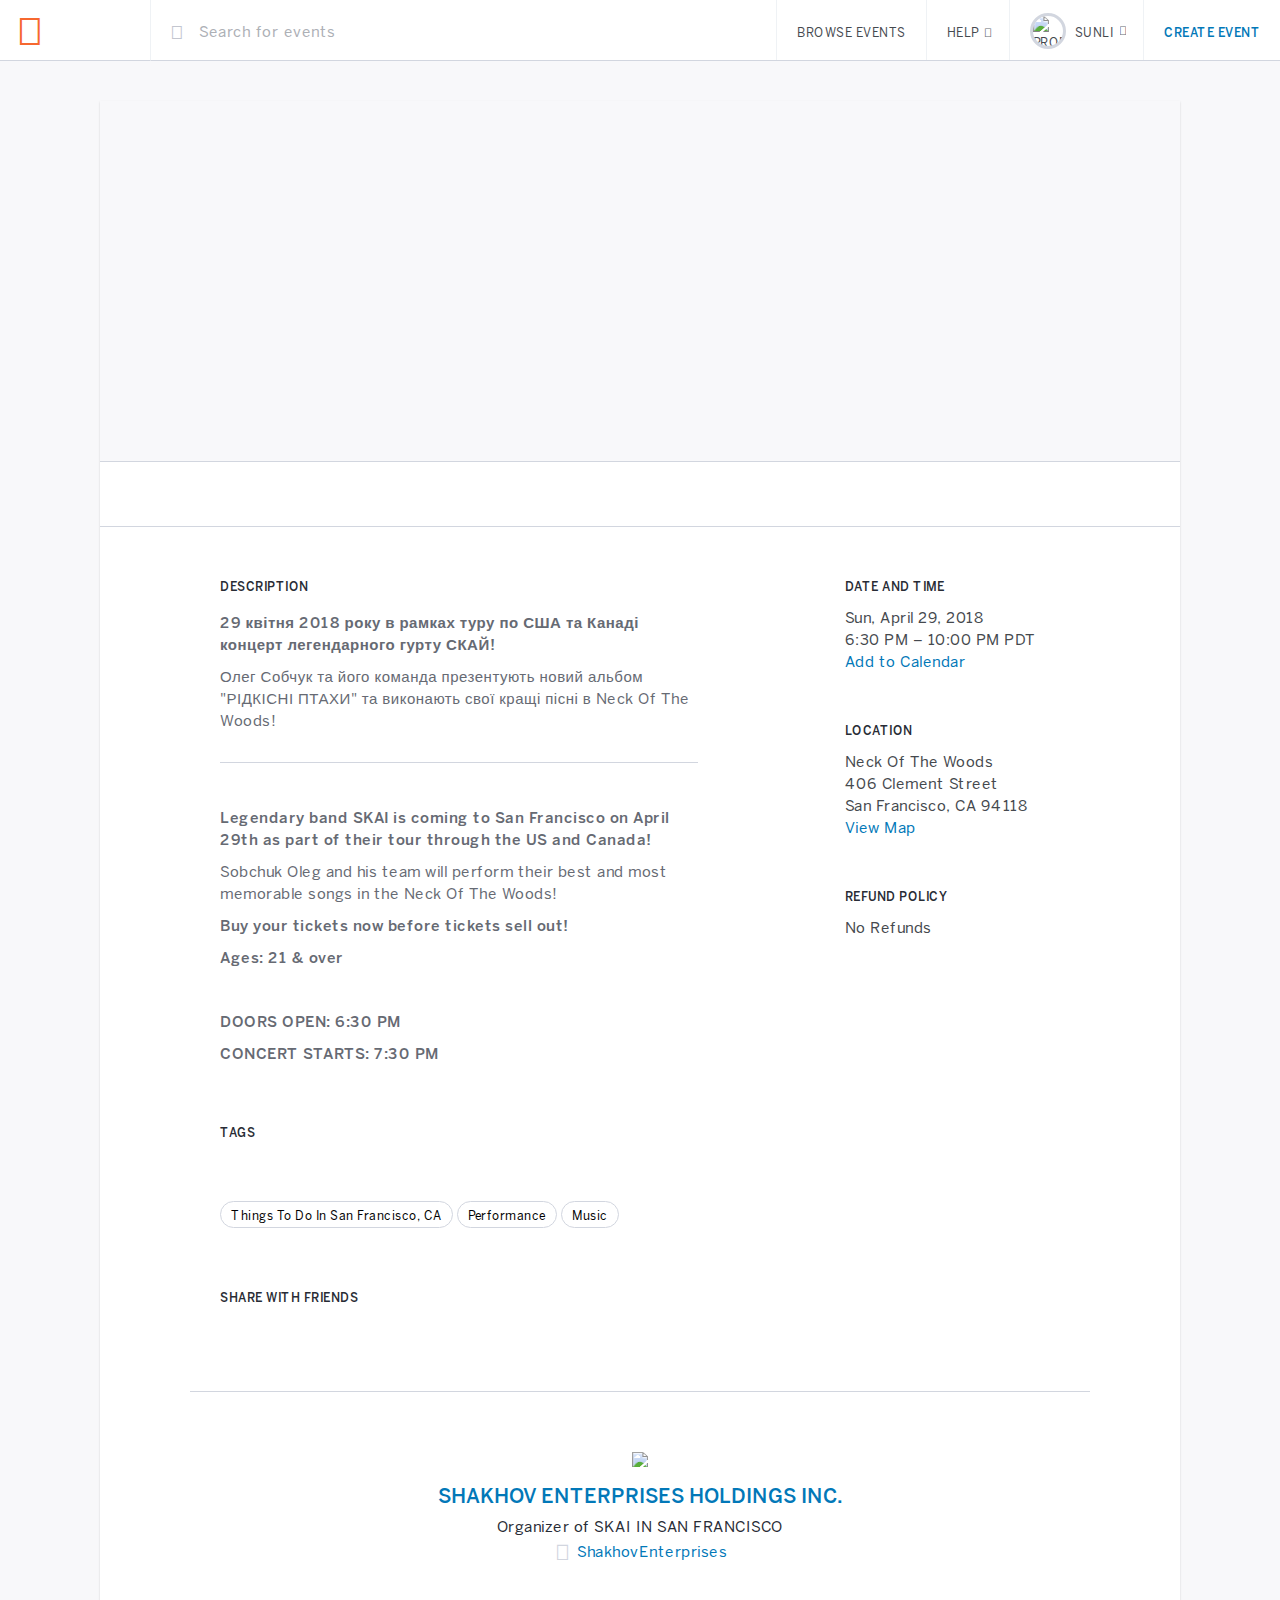
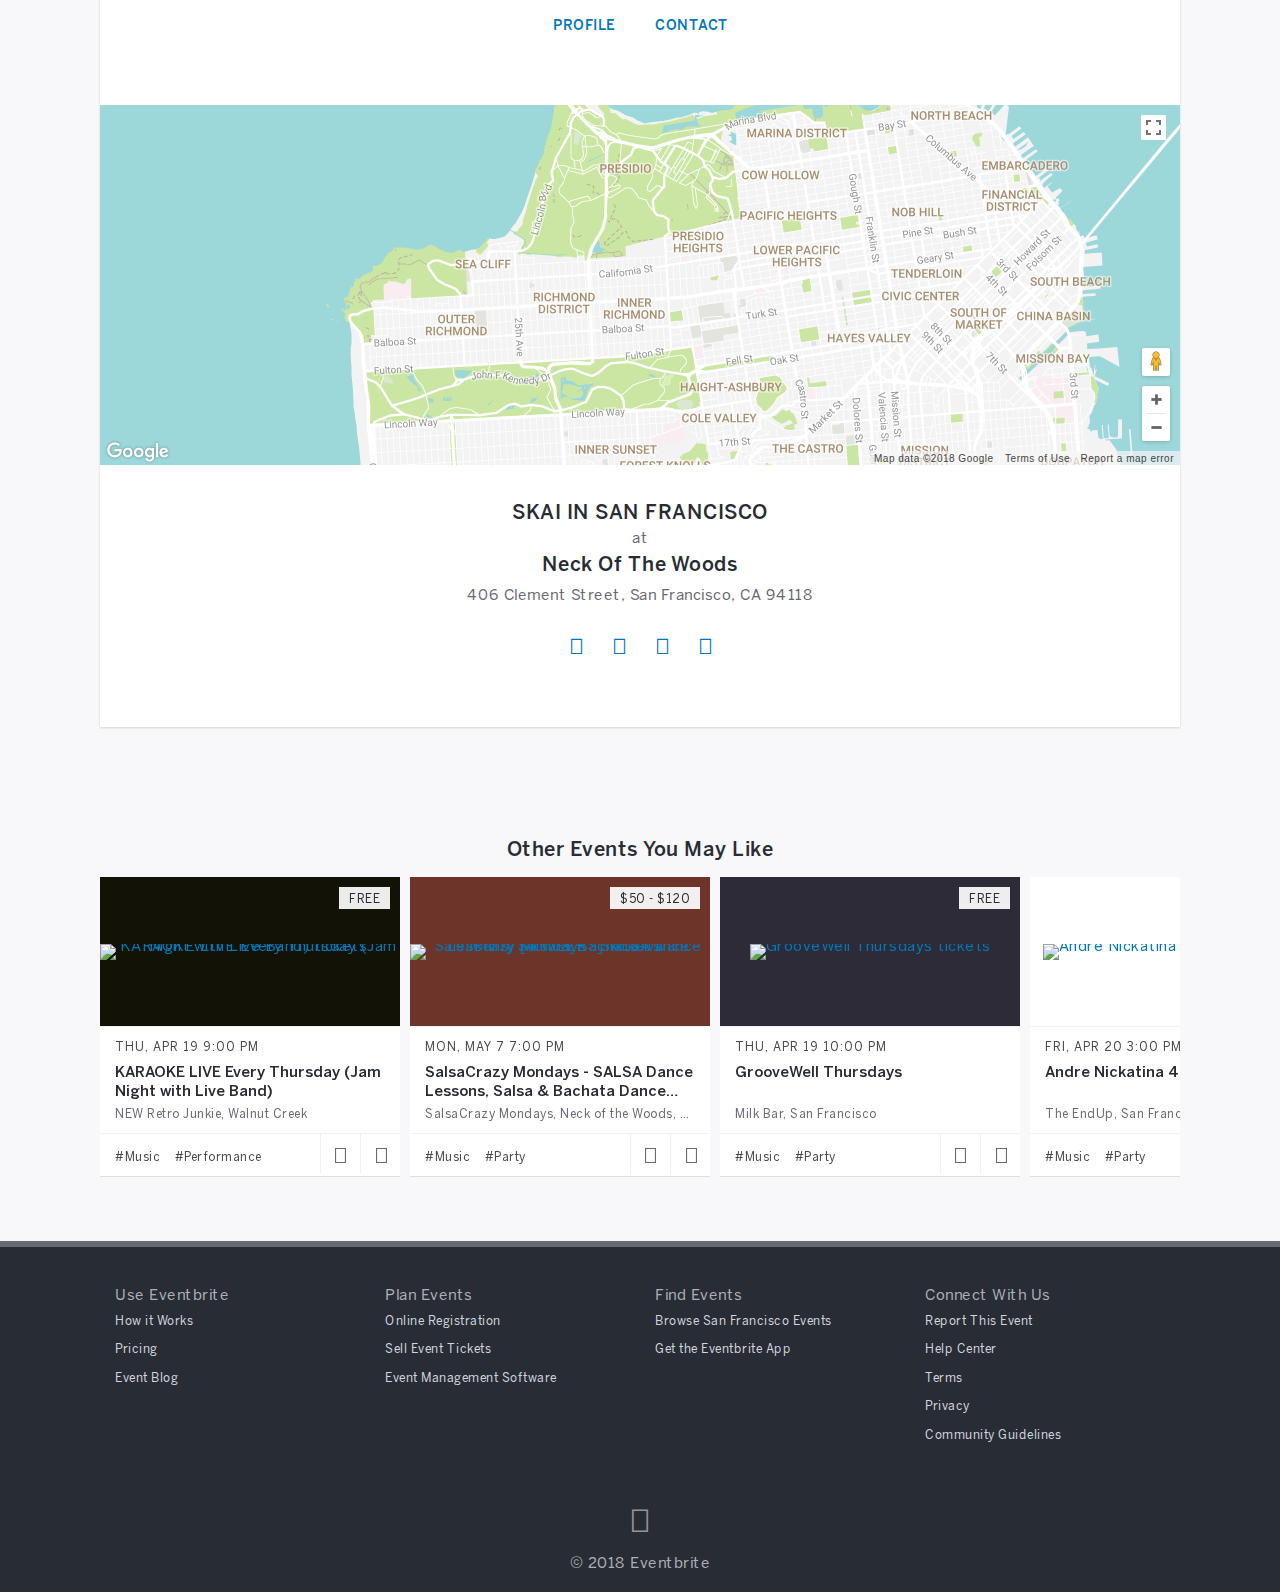
==== commit 04c443fc: "update event id" ====
--- a/index.html
+++ b/index.html
@@ -502,7 +502,7 @@
 			<input type="hidden" name="eventpassword" value="">
 			<span class="js-micro-order-container">
 					<span class="micro-ticket-box__btn-wrapper">
-						<button type="button" id="eventbrite-widget-modal-trigger-45158644722" class="micro-ticket-box__btn btn btn--epic btn--responsive" data-automation="ticket-modal-btn" aria-haspopup="true">Tickets</button>
+						<button type="button" id="eventbrite-widget-modal-trigger-42955014605" class="micro-ticket-box__btn btn btn--epic btn--responsive" data-automation="ticket-modal-btn" aria-haspopup="true">Tickets</button>
 					</span>
 			</span>
 		</form>
@@ -519,9 +519,9 @@
 
     window.EBWidgets.createWidget({
         widgetType: 'checkout',
-        eventId: '45158644722',
+        eventId: '42955014605',
         modal: true,
-        modalTriggerElementId: 'eventbrite-widget-modal-trigger-45158644722',
+        modalTriggerElementId: 'eventbrite-widget-modal-trigger-42955014605',
         onOrderComplete: exampleCallback
     });
 </script>
